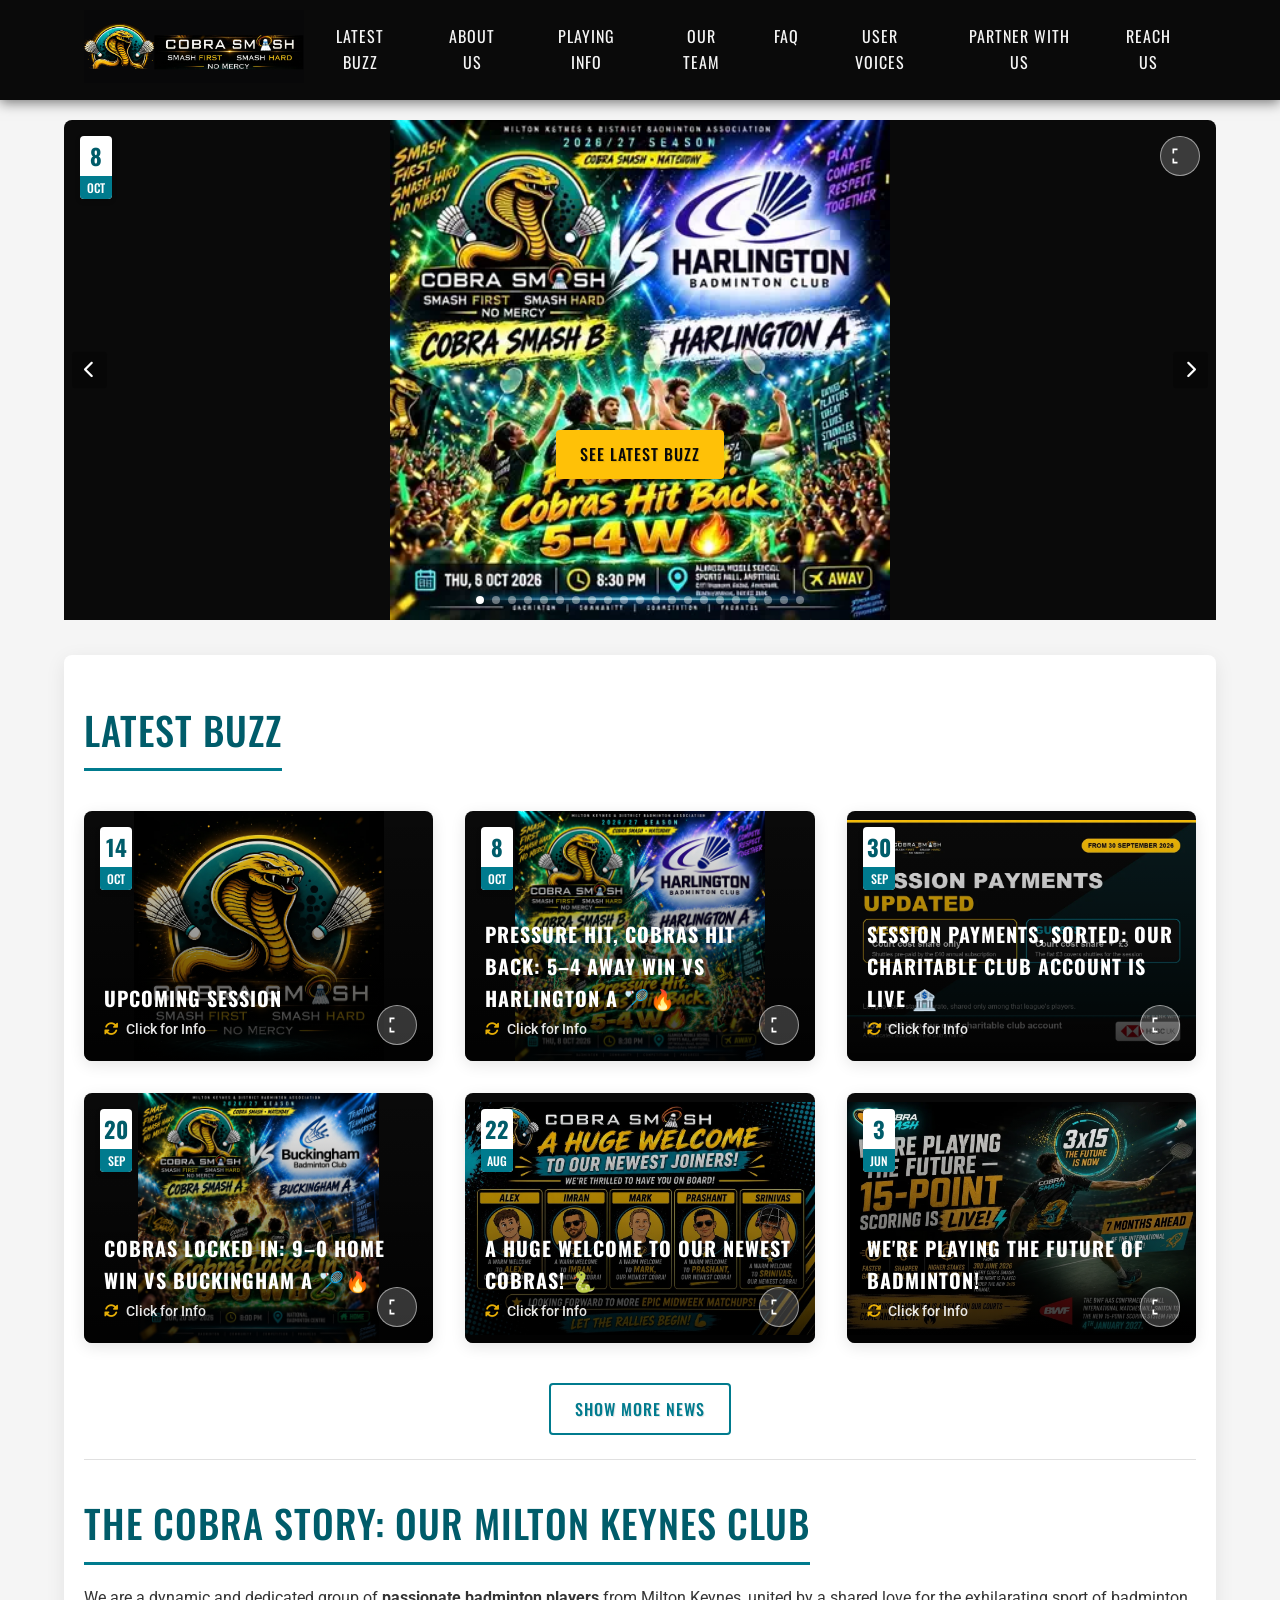
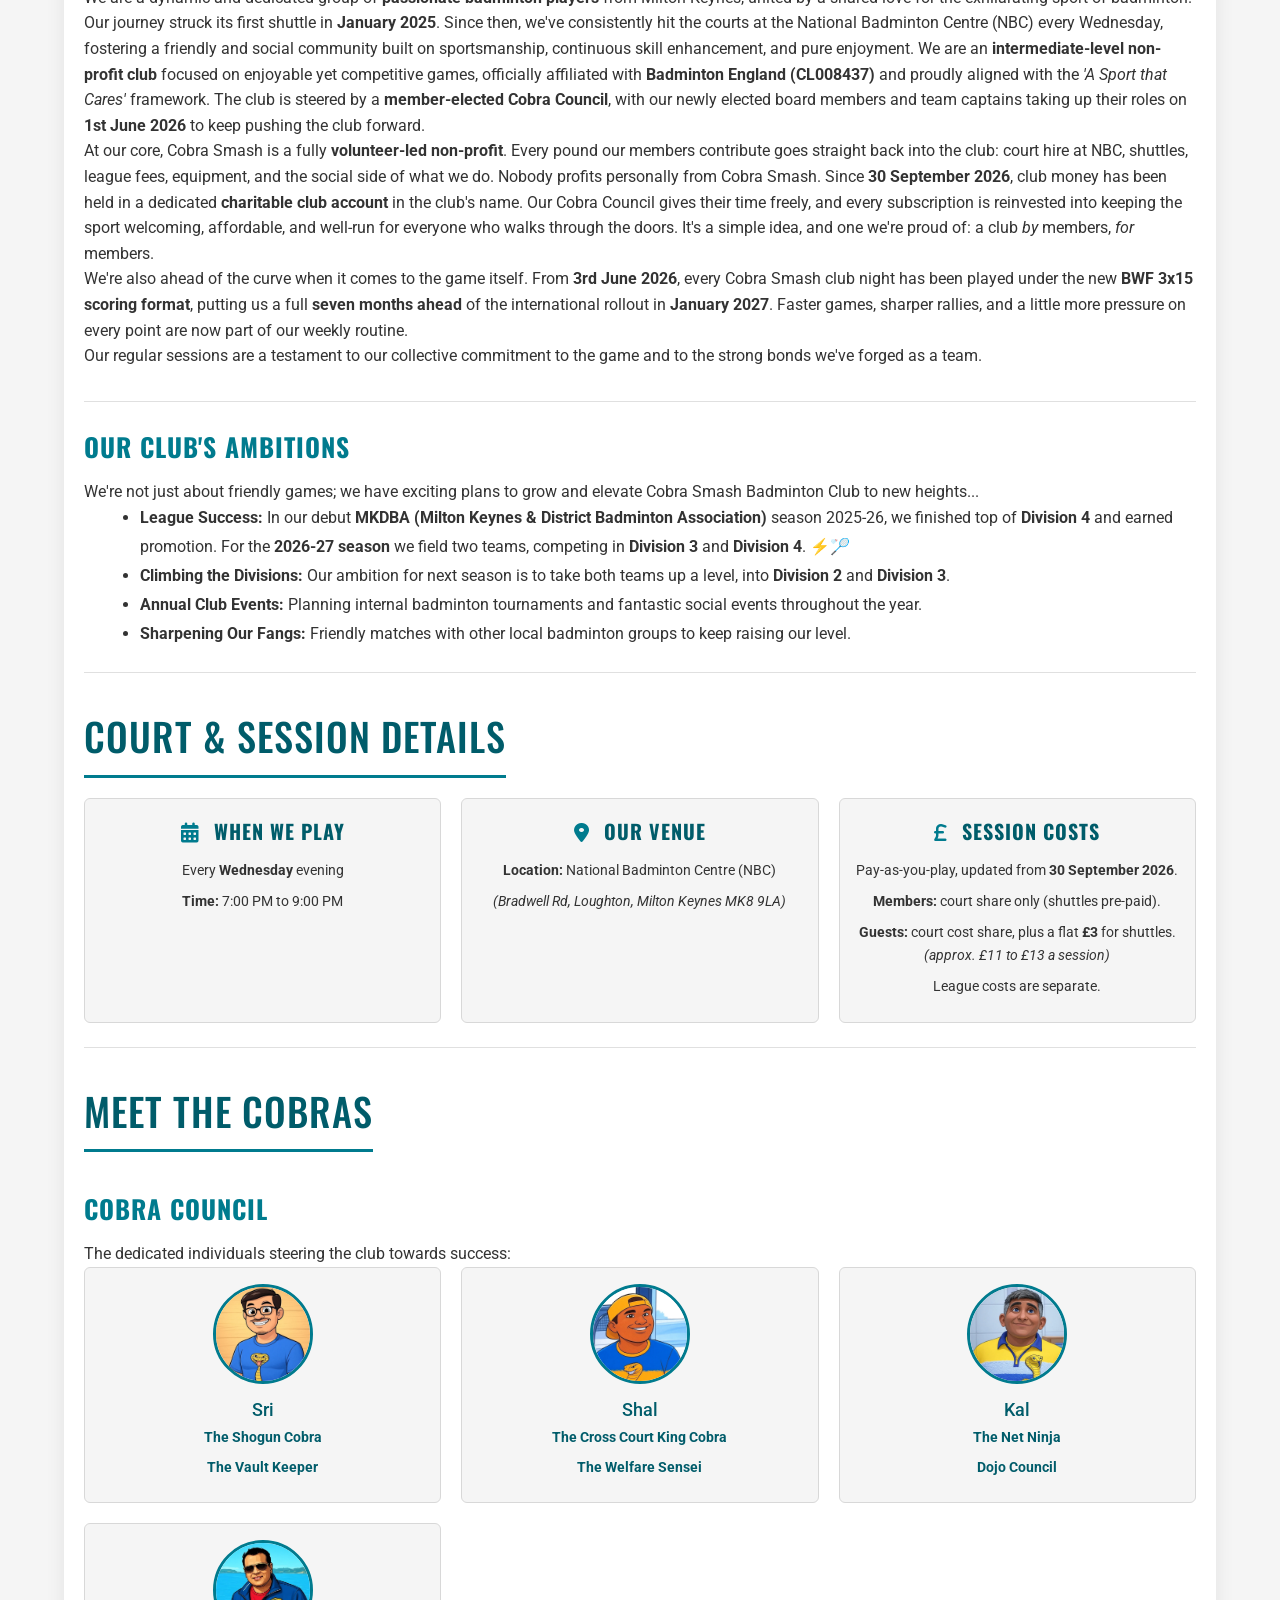
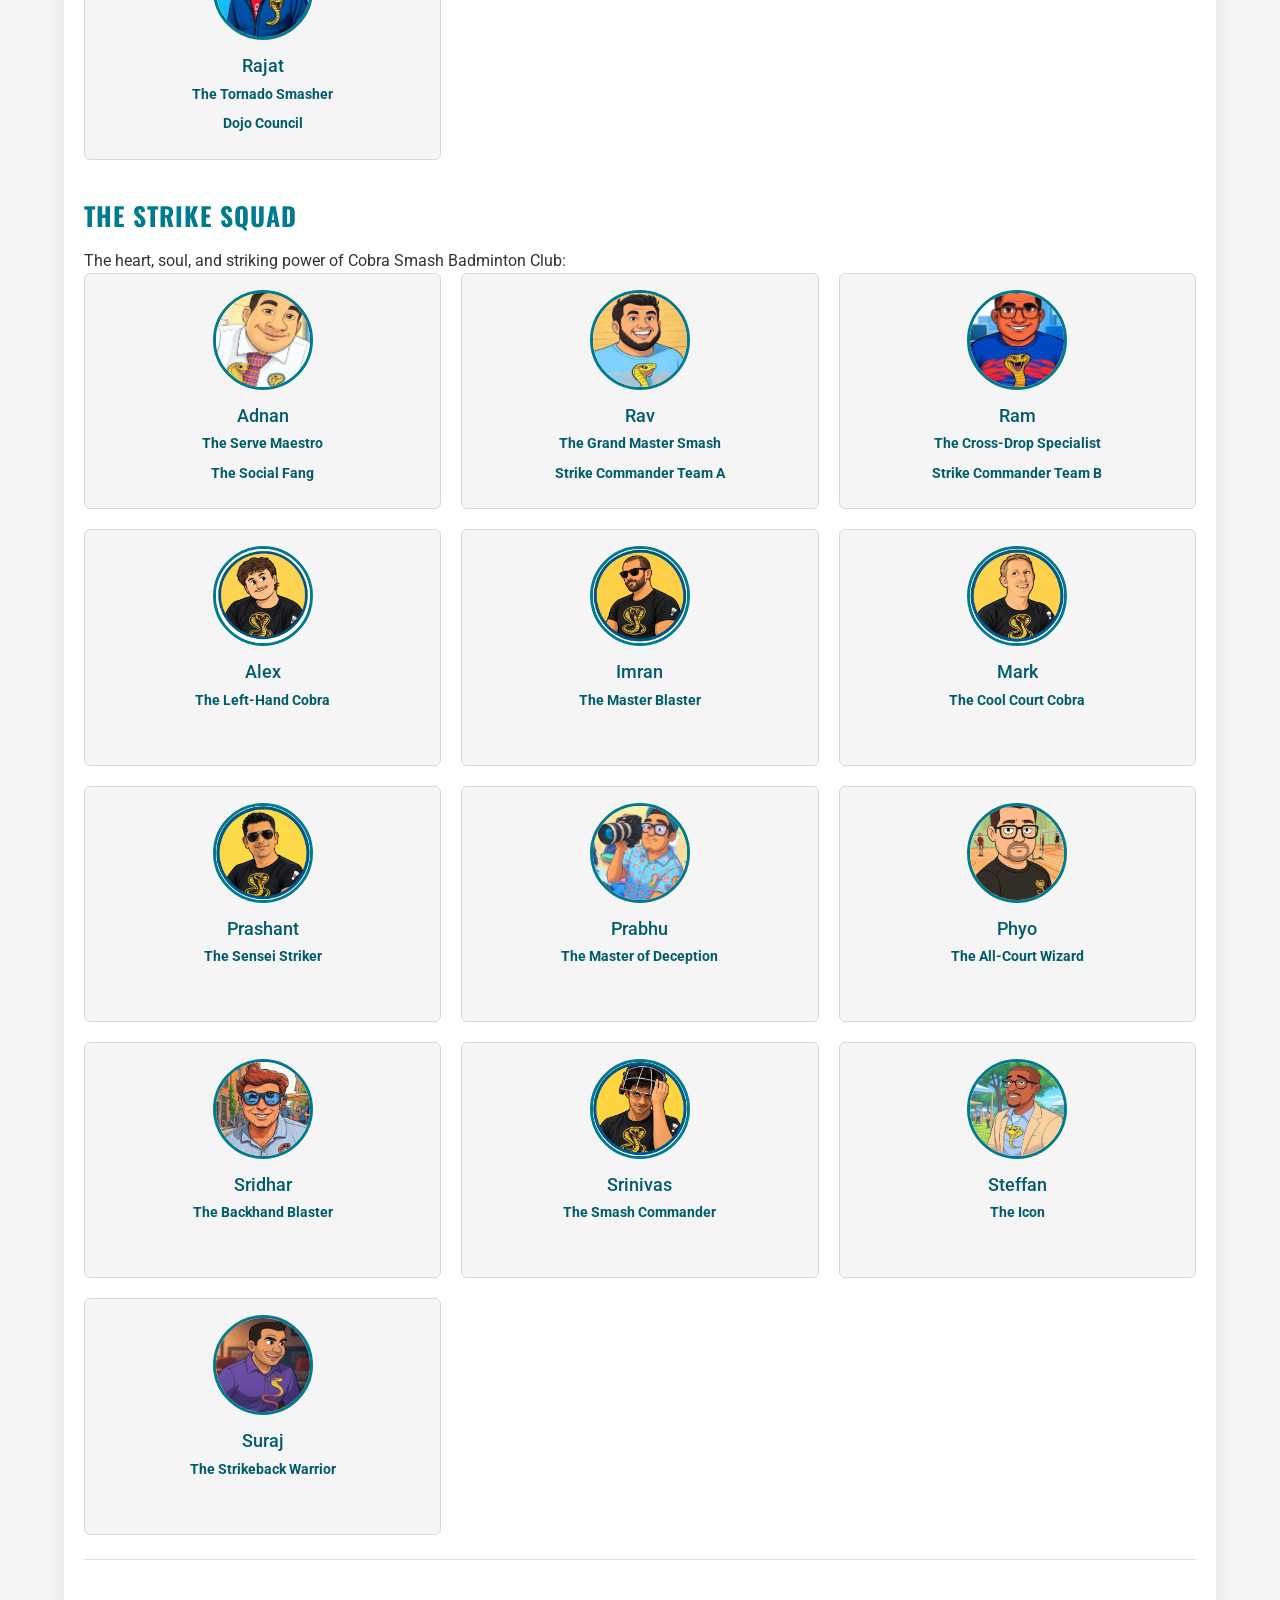
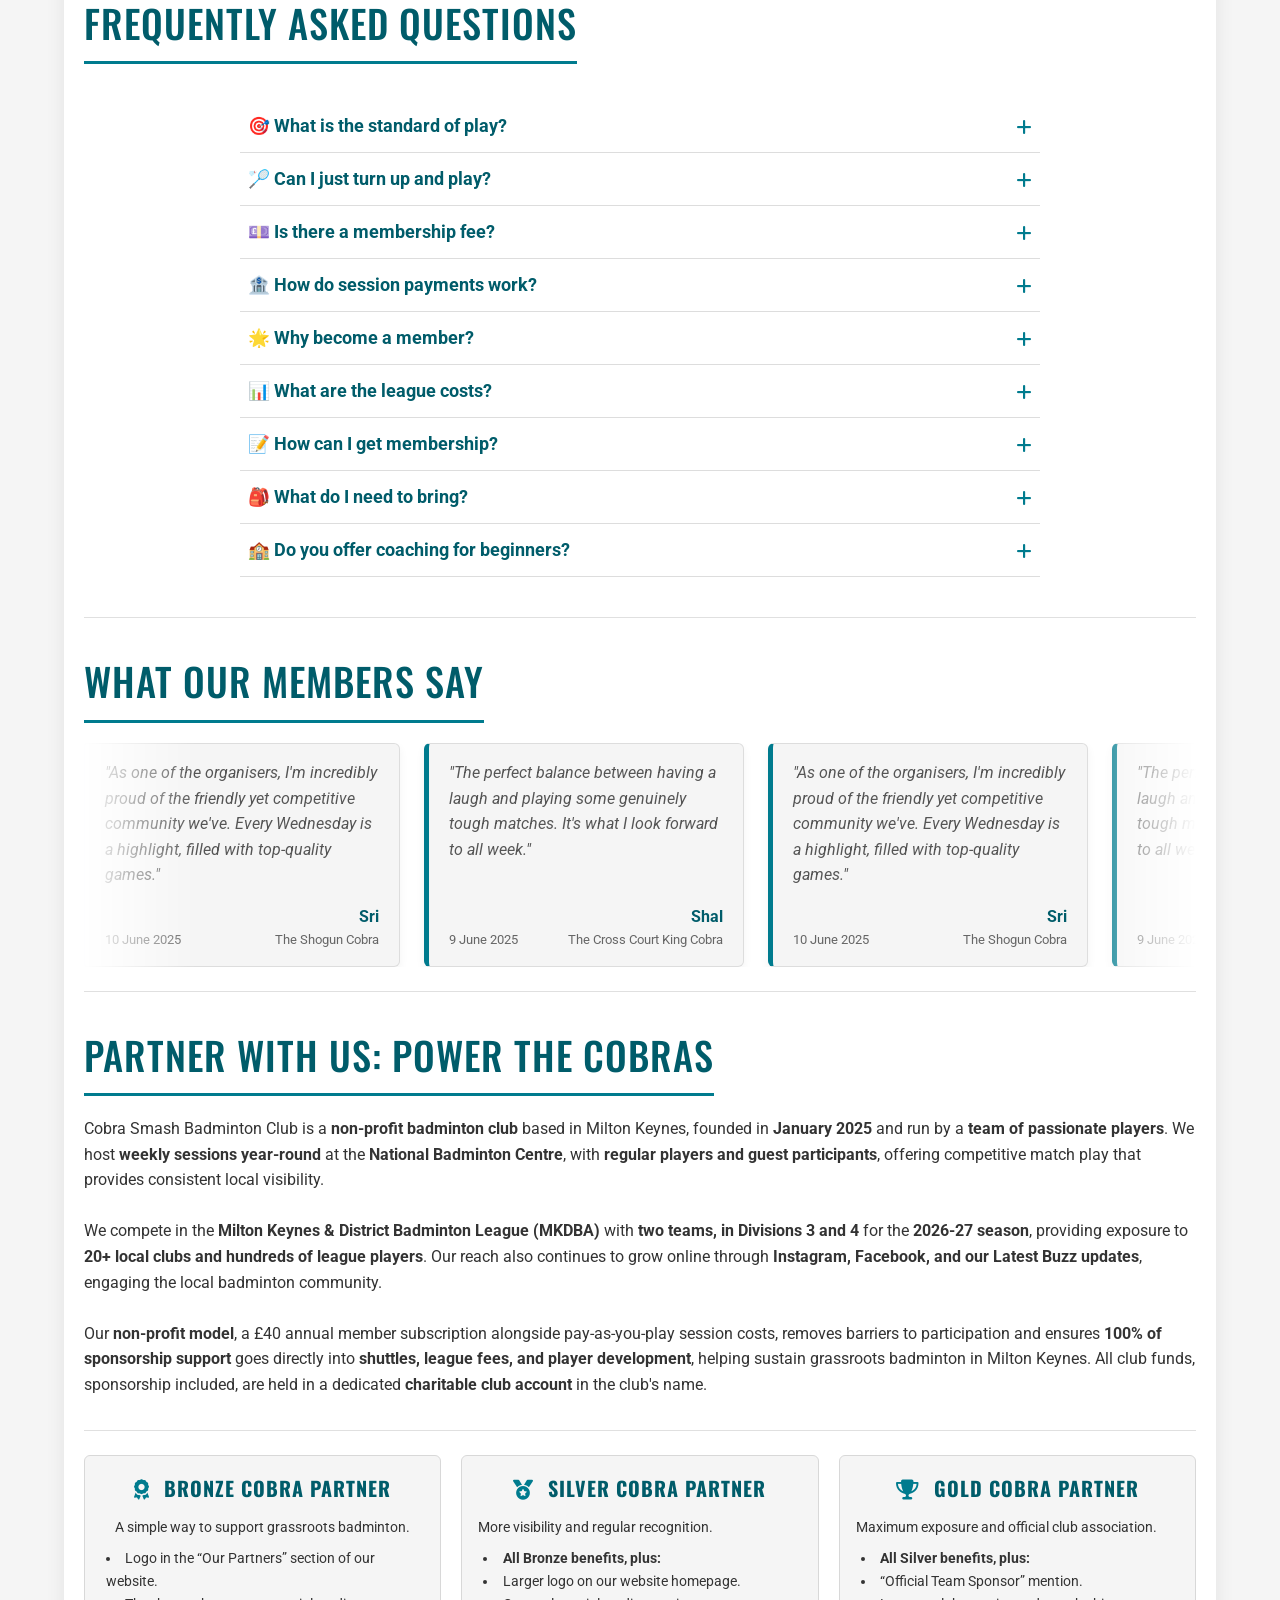
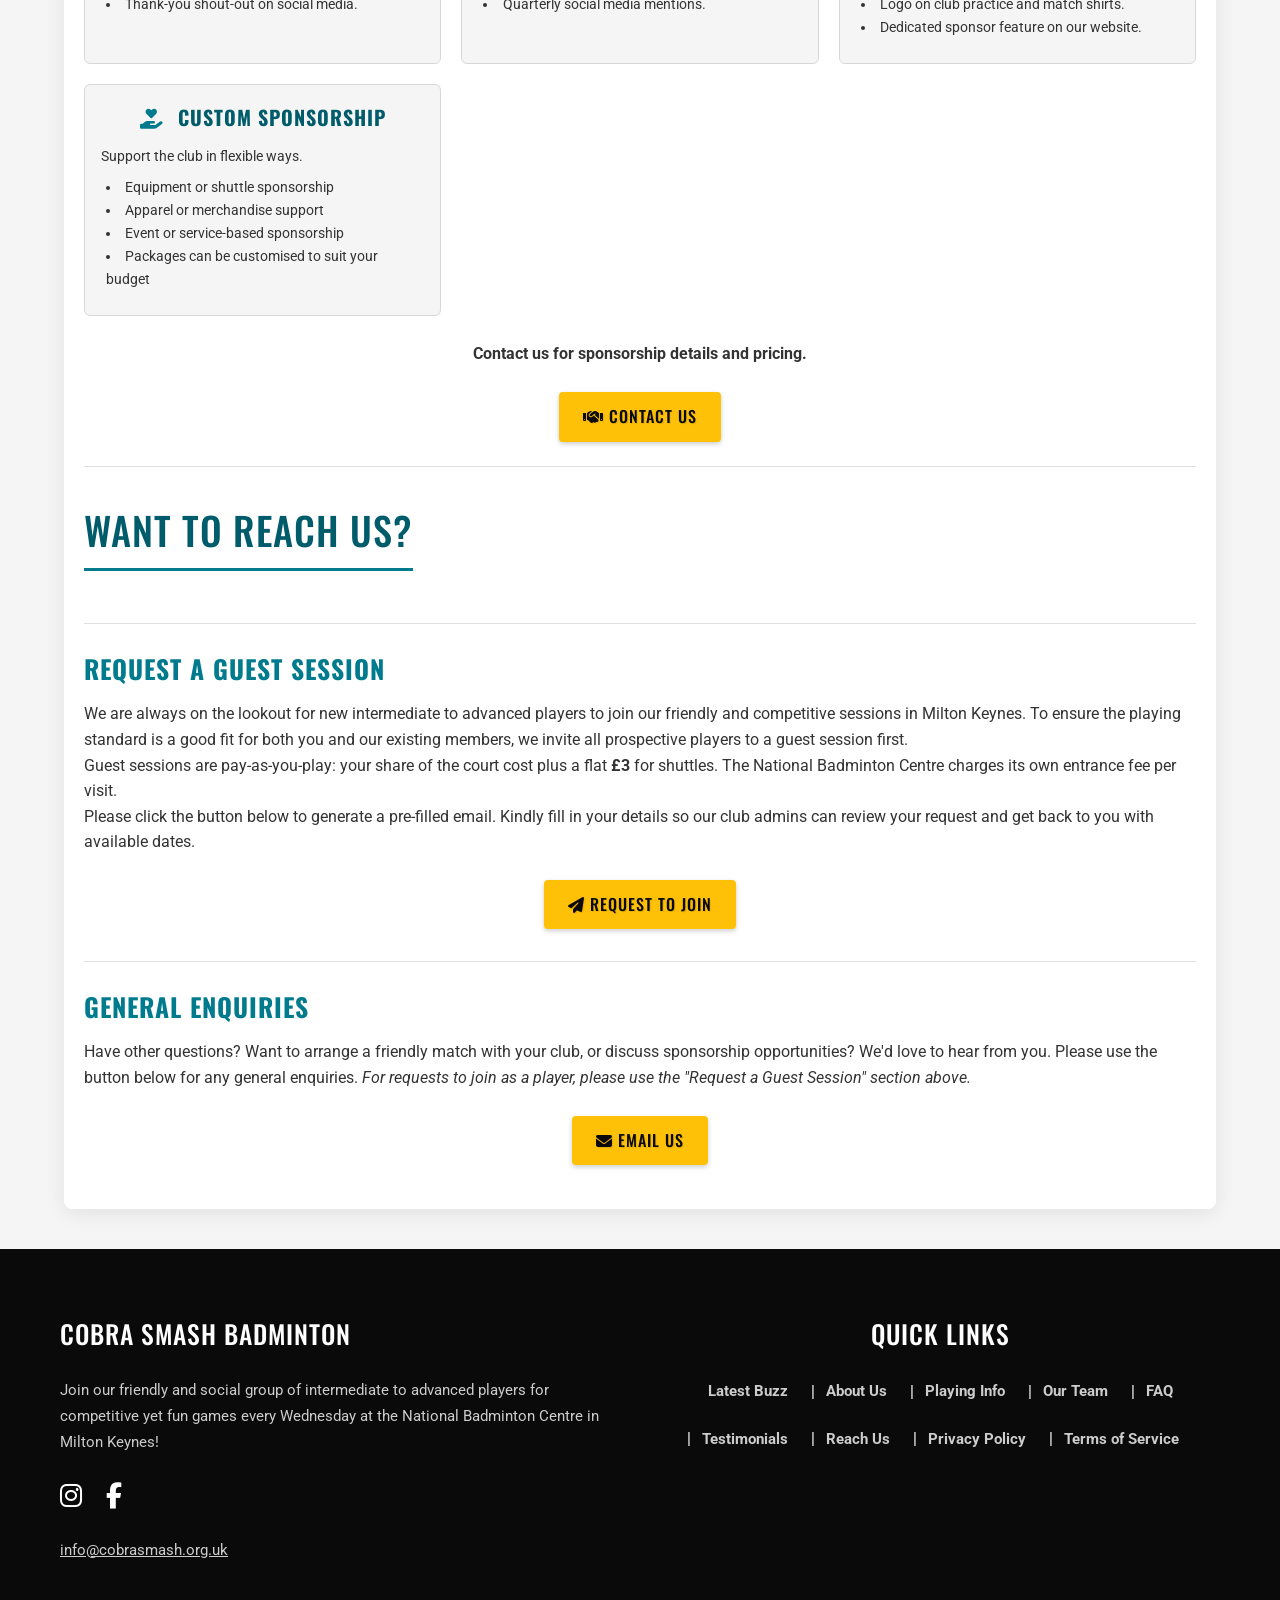
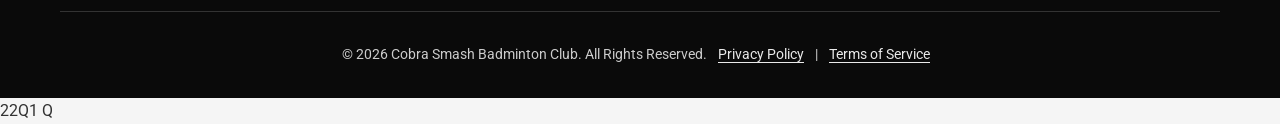
==== public/index.html @ 6c5b626c "Keep Latest Buzz in date order and simplify the Session Costs card Moves the payment announcement be" ====
<!DOCTYPE html>
<html lang="en">
<head>
    <meta charset="UTF-8">
    <meta name="viewport" content="width=device-width, initial-scale=1.0">
    <title>Cobra Smash Badminton Club - Join Us in Milton Keynes</title>
    <meta name="description" content="Join Cobra Smash Badminton Club, a friendly and social non-profit club for intermediate to advanced players in Milton Keynes. We play every Wednesday at the National Badminton Centre.">
    <meta name="keywords" content="non-profit badminton club, badminton club Milton Keynes, badminton lessons Milton Keynes, badminton coaching Milton Keynes, badminton clubs in Milton Keynes, best badminton club in Milton Keynes, badminton courts Milton Keynes, badminton tournaments Milton Keynes, badminton leagues Milton Keynes, badminton for beginners Milton Keynes, junior badminton Milton Keynes, adult badminton Milton Keynes, family-friendly badminton Milton Keynes, badminton social play Milton Keynes, badminton club with professional coaching Milton Keynes, Cobra Smash badminton club Milton Keynes">

    <!-- SEO: Open Graph / Facebook / WhatsApp -->
    <meta property="og:type" content="website">
    <meta property="og:url" content="https://cobrasmash.org.uk/">
    <meta property="og:title" content="Cobra Smash Badminton Club : Join Us in Milton Keynes">
    <meta property="og:description" content="A friendly, social group of intermediate to advanced players meeting Wednesdays at the National Badminton Centre (NBC) in Milton Keynes.">
    <meta property="og:image" content="https://cobrasmash.org.uk/assets/images/csbs-logo.webp">

    <!-- SEO: Twitter Card -->
    <meta property="twitter:card" content="summary_large_image">
    <meta property="twitter:url" content="https://cobrasmash.org.uk/">
    <meta property="twitter:title" content="Cobra Smash Badminton Club - Join Us in Milton Keynes">
    <meta property="twitter:description" content="A friendly, social group of intermediate to advanced players meeting Wednesdays at the National Badminton Centre (NBC) in Milton Keynes.">
    <meta property="twitter:image" content="https://cobrasmash.org.uk/assets/images/csbs-logo.webp">

    <!-- Favicons & Touch Icons -->
    <!-- Root .ico first and declared as rel="icon": it holds the 48x48 frame that
         Google and Bing want for the search-result icon. The legacy
         rel="shortcut icon" is dropped so crawlers scanning for rel="icon" see it. -->
    <link rel="icon" href="/favicon.ico" sizes="48x48 32x32 16x16">
    <link rel="icon" type="image/png" sizes="96x96" href="/assets/images/favicon-96x96.png">
    <link rel="icon" type="image/png" sizes="32x32" href="/assets/images/favicon-32x32.png">
    <link rel="icon" type="image/png" sizes="16x16" href="/assets/images/favicon-16x16.png">
    <link rel="apple-touch-icon" sizes="180x180" href="/assets/images/apple-touch-icon.png">
    <link rel="manifest" href="/site.webmanifest">
    <link rel="mask-icon" href="/assets/images/safari-pinned-tab.svg" color="#005c6a">
    <meta name="msapplication-TileColor" content="#005c6a">
    <meta name="msapplication-config" content="/browserconfig.xml">
    <meta name="theme-color" content="#0a0a0a">

    <!-- Fonts & Icons -->
    <link rel="preconnect" href="https://fonts.googleapis.com">
    <link rel="preconnect" href="https://fonts.gstatic.com" crossorigin>
    <!-- PERFORMANCE FIX: Preconnect to the Font Awesome CDN -->
    <link rel="preconnect" href="https://cdnjs.cloudflare.com">
    
    <!-- PERFORMANCE FIX: Load fonts and icons asynchronously -->
    <link rel="stylesheet" media="print" onload="this.media='all'" href="https://fonts.googleapis.com/css2?family=Oswald:wght@400;500;700&family=Roboto:wght@400;500;700&display=swap">
    <link rel="stylesheet" media="print" onload="this.media='all'" href="https://cdnjs.cloudflare.com/ajax/libs/font-awesome/6.5.1/css/all.min.css" integrity="sha512-DTOQO9RWCH3ppGqcWaEA1BIZOC6xxalwEsw9c2QQeAIftl+Vegovlnee1c9QX4TctnWMn13TZye+giMm8e2LwA==" crossorigin="anonymous" referrerpolicy="no-referrer" />

    <!-- Add noscript fallbacks for browsers without JavaScript -->
    <noscript>
      <link rel="stylesheet" href="https://fonts.googleapis.com/css2?family=Oswald:wght@400;500;700&family=Roboto:wght@400;500;700&display=swap">
      <link rel="stylesheet" href="https://cdnjs.cloudflare.com/ajax/libs/font-awesome/6.5.1/css/all.min.css" integrity="sha512-DTOQO9RWCH3ppGqcWaEA1BIZOC6xxalwEsw9c2QQeAIftl+Vegovlnee1c9QX4TctnWMn13TZye+giMm8e2LwA==" crossorigin="anonymous" referrerpolicy="no-referrer" />
    </noscript>
    
    <!-- Link to Main CSS file (which imports all other CSS modules) -->
    <link rel="stylesheet" href="assets/css/main.css">

    <!-- SEO: STRUCTURED DATA FOR GOOGLE -->
    <script type="application/ld+json">
    {
      "@context": "https://schema.org",
      "@type": "SportsClub",
      "name": "Cobra Smash Badminton Club",
      "url": "https://cobrasmash.org.uk/",
      "logo": "https://cobrasmash.org.uk/assets/images/csbs-logo.webp",
      "description": "A friendly and social club for intermediate to advanced players in Milton Keynes. We play every Wednesday at the National Badminton Centre.",
      "sport": "Badminton",
      "address": {
        "@type": "PostalAddress",
        "streetAddress": "Bradwell Rd, Loughton",
        "addressLocality": "Milton Keynes",
        "postalCode": "MK8 9LA",
        "addressCountry": "GB"
      },
      "geo": {
        "@type": "GeoCoordinates",
        "latitude": "52.0365",
        "longitude": "-0.7938"
      },
      "contactPoint": {
        "@type": "ContactPoint",
        "telephone": "+44-748-414-9053",
        "contactType": "Club Enquiries",
        "email": "info@cobrasmash.org.uk",
        "areaServed": "Milton Keynes",
        "availableLanguage": "English"
      },
      "sameAs": [
        "https://www.facebook.com/cobrasmashmk",
        "https://www.instagram.com/cobrasmashmk"
      ]
    }
    </script>
</head>
<body>
    <h1 class="visually-hidden">Cobra Smash Badminton Club in Milton Keynes</h1>

    <header>
        <div class="header-content">
            <a href="/" aria-label="Cobra Smash Badminton Club Home">
                <img src="assets/images/csbs-logo.png" alt="Cobra Smash Badminton Club Milton Keynes Official Logo" class="logo">
            </a>
            
            <nav id="main-nav"> 
                <ul>
                    <li><a href="#latest-buzz">Latest Buzz</a></li>
                    <li><a href="#about">About Us</a></li>
                    <li><a href="#playing-details">Playing Info</a></li>
                    <li><a href="#team">Our Team</a></li>
                    <li><a href="#faq">FAQ</a></li>
                    <li><a href="#testimonials">User Voices</a></li>
                    <li><a href="#sponsorship">Partner With Us</a></li> 
                    <li><a href="#join-us">Reach Us</a></li>                    
                </ul>
            </nav>

            <button class="menu-toggle" aria-label="Toggle menu" aria-expanded="false" aria-controls="main-nav">
                <i class="fas fa-bars"></i>
            </button>
        </div>
    </header>

    <main> 
        <div class="slider-outer-container"> 
            <div id="hero-section-container"> 
                <section id="hero-section" class="hero-slider"> 
                    <div class="slides-container"></div>
                    <button class="slider-nav-button prev" aria-label="Previous slide"><i class="fas fa-chevron-left"></i></button>
                    <button class="slider-nav-button next" aria-label="Next slide"><i class="fas fa-chevron-right"></i></button>
                    <div class="slider-dots"></div>
                </section>
            </div>
        </div>

        <div class="container"> 
            <section id="latest-buzz" class="section">
                <h2>Latest Buzz</h2>
                <div class="flip-card-grid" id="news-card-grid">
                    <!-- News cards will be dynamically injected here -->
                </div>
            </section>

   <section id="about" class="section">
    <h2>The Cobra Story: Our Milton Keynes Club</h2>
    <p>
        We are a dynamic and dedicated group of <strong>passionate badminton players</strong> from Milton Keynes, united by a shared love for the exhilarating sport of badminton.
        Our journey struck its first shuttle in <strong>January 2025</strong>. Since then, we've consistently hit the courts at the National Badminton Centre (NBC)
        every Wednesday, fostering a friendly and social community built on sportsmanship, continuous skill enhancement, and pure enjoyment.
        We are an <strong>intermediate-level non-profit club </strong> focused on enjoyable yet competitive games, officially affiliated with <strong>Badminton England (CL008437)</strong> and proudly aligned with the <em>'A Sport that Cares'</em> framework.
        The club is steered by a <strong>member-elected Cobra Council</strong>, with our newly elected board members and team captains taking up their roles on <strong>1st June 2026</strong> to keep pushing the club forward.
    </p>
    <p>
        At our core, Cobra Smash is a fully <strong>volunteer-led non-profit</strong>. Every pound our members contribute goes straight back into the club: court hire at NBC, shuttles, league fees, equipment, and the social side of what we do. Nobody profits personally from Cobra Smash. Since <strong>30 September 2026</strong>, club money has been held in a dedicated <strong>charitable club account</strong> in the club's name. Our Cobra Council gives their time freely, and every subscription is reinvested into keeping the sport welcoming, affordable, and well-run for everyone who walks through the doors. It's a simple idea, and one we're proud of: a club <em>by</em> members, <em>for</em> members.
    </p>
    <p>
        We're also ahead of the curve when it comes to the game itself. From <strong>3rd June 2026</strong>, every Cobra Smash club night has been played under the new <strong>BWF 3x15 scoring format</strong>, putting us a full <strong>seven months ahead</strong> of the international rollout in <strong>January 2027</strong>. Faster games, sharper rallies, and a little more pressure on every point are now part of our weekly routine.
    </p>
    <p>
        Our regular sessions are a testament to our collective commitment to the game and to the strong bonds we've forged as a team.
    </p>
    <div class="sub-section">
        <h3>Our Club's Ambitions</h3>
        <p>We're not just about friendly games; we have exciting plans to grow and elevate Cobra Smash Badminton Club to new heights...</p>
        <ul class="indented-list">
            <li><strong>League Success:</strong> In our debut <strong>MKDBA (Milton Keynes &amp; District Badminton Association)</strong> season 2025-26, we finished top of <strong>Division 4</strong> and earned promotion. For the <strong>2026-27 season</strong> we field two teams, competing in <strong>Division 3</strong> and <strong>Division 4</strong>. ⚡🏸</li>
            <li><strong>Climbing the Divisions:</strong> Our ambition for next season is to take both teams up a level, into <strong>Division 2</strong> and <strong>Division 3</strong>.</li>
            <li><strong>Annual Club Events:</strong> Planning internal badminton tournaments and fantastic social events throughout the year.</li>
            <li><strong>Sharpening Our Fangs:</strong> Friendly matches with other local badminton groups to keep raising our level.</li>
        </ul>
    </div>
</section>

                   
            <section id="playing-details" class="section">
                <h2>Court & Session Details</h2>
                <div class="card-grid">
                    <div class="card"><h3><i class="fas fa-calendar-alt"></i> When We Play</h3><p>Every <strong>Wednesday</strong> evening</p><p><strong>Time:</strong> 7:00 PM to 9:00 PM</p></div>
                    <div class="card"><h3><i class="fas fa-map-marker-alt"></i> Our Venue</h3><p><strong>Location:</strong> National Badminton Centre (NBC)</p><p><em>(Bradwell Rd, Loughton, Milton Keynes MK8 9LA)</em></p></div>
                    <div class="card"><h3><i class="fas fa-pound-sign"></i> Session Costs</h3><p>Pay-as-you-play, updated from <strong>30 September 2026</strong>.</p><p><strong>Members:</strong> court share only (shuttles pre-paid).</p><p><strong>Guests:</strong> court cost share, plus a flat <strong>£3</strong> for shuttles. <em>(approx. £11 to £13 a session)</em></p><p>League costs are separate.</p></div>
                </div>
            </section>

            <section id="team" class="section">
                <h2>Meet the Cobras</h2>
                <h3>Cobra Council</h3>
                <p>The dedicated individuals steering the club towards success:</p>
                <div class="card-grid" id="admin-card-grid"></div>
                <h3 style="margin-top: 35px;">The Strike Squad</h3>
                <p>The heart, soul, and striking power of Cobra Smash Badminton Club:</p>
                <div class="card-grid" id="member-card-grid"></div>
            </section>
            

            <section id="faq" class="section">
                <h2>Frequently Asked Questions</h2>
                <div class="faq-container">
                    <div class="faq-item">
                        <button class="faq-question">🎯 What is the standard of play?</button>
                        <div class="faq-answer">
                            <p>We are primarily a club for intermediate to advanced players. This means you should be comfortable with all basic strokes, have good court movement, and understand doubles tactics. We aim for competitive games, so this standard is important to ensure everyone enjoys the session.</p>
                        </div>
                    </div>
                    <div class="faq-item">
                        <button class="faq-question">🏸 Can I just turn up and play?</button>
                        <div class="faq-answer">
                            <p>Unfortunately, no. We have a limited number of court spaces available. All prospective players must first contact us to request a guest session using the "Join Us" section below. For the trial, you'll just join one of our regular sessions as a guest, which is a great way to get a feel for the group and see if it's a good fit. We do have a bit of a waiting list due to limited courts; however, with our guest rotation policy, if you're a good fit, we'll invite you to join as a guest whenever a spot opens up.</p>
                        </div>
                    </div>
                    <div class="faq-item">
                        <button class="faq-question">💷 Is there a membership fee?</button>
                        <div class="faq-answer">
                            <p>Members pay a <strong>£40 annual club subscription</strong>, set by the Cobra Council. It mainly covers the feather shuttlecocks we use at every session, so on the night members pay only their share of the court cost. The Cobra Council reviews the amount at regular intervals.</p>
                            <p>Guests pay their share of the court cost plus a flat <strong>£3</strong> for shuttles. This hybrid approach has been in place since <strong>30 September 2026</strong>.</p>
                            <p>League costs are separate again, and shared only among the players taking part in that league. We play at the <strong>National Badminton Centre</strong> (Bradwell Road, Milton Keynes MK8 9LA) on <strong>Wednesdays, 7:00 PM – 9:00 PM</strong>.</p>
                            <p>Please note: NBC charges a separate entrance fee per visit, with an annual pass option available for regular attendees.</p>
                        </div>
                    </div>
                    <div class="faq-item">
                        <button class="faq-question">🏦 How do session payments work?</button>
                        <div class="faq-answer">
                            <p>Since <strong>30 September 2026</strong> we've used a hybrid approach that keeps session payments simple to manage and fair for everyone.</p>
                            <p><strong>Members:</strong> pay your share of the court cost for the session. Shuttles are already paid for through the <strong>£40</strong> annual subscription.</p>
                            <p><strong>Guests:</strong> pay your share of the court cost, plus a flat <strong>£3</strong> for shuttles.</p>
                            <p><strong>Leagues:</strong> league costs are separate from both, and shared only among the players in that league.</p>
                            <p>Payments go into the club's own <a href="https://www.business.hsbc.uk/en-gb/products/charity-banking-community-account" target="_blank" rel="noopener">HSBC UK Charitable Bank Account</a>: a dedicated account in the club's name. We don't publish account details on the website. The Cobra Council shares them directly with members and guests.</p>
                        </div>
                    </div>
                    <div class="faq-item">
                        <button class="faq-question">🌟 Why become a member?</button>
                        <div class="faq-answer">
                            <p>Members enjoy priority access to all sessions and have the opportunity to represent the club in competitive leagues. This ensures you can play regularly and be part of our competitive teams if you wish.</p>
                            <p>Members also pay less on the night: the <strong>£40</strong> annual subscription covers shuttles, so members pay only their share of the court cost, while guests add a flat <strong>£3</strong> for shuttles.</p>
                        </div>
                    </div>
                    <div class="faq-item">
                        <button class="faq-question">📊 What are the league costs?</button>
                        <div class="faq-answer">
                            <p>League costs are separate from the annual subscription and from session payments, and are shared only among the participants in that specific league. The exact costs vary depending on the league and number of participants.</p>
                        </div>
                    </div>
                    <div class="faq-item">
                        <button class="faq-question">📝 How can I get membership?</button>
                        <div class="faq-answer">
                            <p>Our membership is currently full, but we regularly review availability based on member attendance and offer openings to people on our waiting list. In the meantime, we maintain the waiting list and invite guests to fill open slots according to our rotation policy.</p>
                        </div>
                    </div>
                    <div class="faq-item">
                        <button class="faq-question">🎒 What do I need to bring?</button>
                        <div class="faq-answer">
                            <p>Please bring your own badminton racket and wear appropriate non-marking court shoes. We provide feather shuttlecocks for all games. Also, don't forget a water bottle! 💧</p>
                        </div>
                    </div>
                    <div class="faq-item">
                        <button class="faq-question">🏫 Do you offer coaching for beginners?</button>
                        <div class="faq-answer">
                            <p>Currently, Cobra Smash is not a coaching club and is not suitable for complete beginners. Our sessions are focused on social and competitive match play for experienced players. We recommend checking with the National Badminton Centre directly for any beginner coaching programs they may offer.</p>
                        </div>
                    </div>
                </div>
            </section>


            <section id="testimonials" class="section">
                <h2>What Our Members Say</h2>
                <div class="marquee-container">
                    <div class="marquee-content" id="marquee-content-container">
                        <!-- Testimonials will be dynamically injected here -->
                    </div>
                </div>
            </section>

<section id="sponsorship" class="section">
    <h2>Partner With Us: Power the Cobras</h2>
    <p>
        Cobra Smash Badminton Club is a <strong>non-profit badminton club</strong> based in Milton Keynes,
founded in <strong>January 2025</strong> and run by a <strong>team of passionate players</strong>.
We host <strong>weekly sessions year-round</strong> at the
<strong>National Badminton Centre</strong>, with <strong>regular players and guest participants</strong>,
offering competitive match play that provides consistent local visibility.
        <br><br>
        We compete in the <strong>Milton Keynes &amp; District Badminton League (MKDBA)</strong> with
        <strong>two teams, in Divisions 3 and 4</strong> for the <strong>2026-27 season</strong>,
        providing exposure to <strong>20+ local clubs and hundreds of league players</strong>.
        Our reach also continues to grow online through <strong>Instagram, Facebook, and our
        Latest Buzz updates</strong>, engaging the local badminton community.
        <br><br>
        Our <strong>non-profit model</strong>, a £40 annual member subscription alongside pay-as-you-play session costs,
        removes barriers to participation and ensures
        <strong>100% of sponsorship support</strong> goes directly into
        <strong>shuttles, league fees, and player development</strong>,
        helping sustain grassroots badminton in Milton Keynes. All club funds, sponsorship included, are held in a dedicated
        <strong>charitable club account</strong> in the club's name.
    </p>

    <div class="sub-section">
    <div class="card-grid"> 
        <!-- BRONZE TIER -->
        <div class="card">
            <h3><i class="fas fa-award"></i> Bronze Cobra Partner</h3>
            <p>A simple way to support grassroots badminton.</p>
            <ul style="text-align: left;">
                <li>Logo in the “Our Partners” section of our website.</li>
                <li>Thank-you shout-out on social media.</li>
            </ul>
        </div>

        <!-- SILVER TIER -->
        <div class="card">
            <h3><i class="fas fa-medal"></i> Silver Cobra Partner</h3>
            <p style="text-align: left;">More visibility and regular recognition.</p>
            <ul style="text-align: left;">
                <li><strong>All Bronze benefits, plus:</strong></li>
                <li>Larger logo on our website homepage.</li>
                <li>Quarterly social media mentions.</li>
            </ul>
        </div>

        <!-- GOLD TIER -->
        <div class="card">
            <h3><i class="fas fa-trophy"></i> Gold Cobra Partner</h3>
            <p style="text-align: left;">Maximum exposure and official club association.</p>
            <ul style="text-align: left;">
                <li><strong>All Silver benefits, plus:</strong></li>
                <li>“Official Team Sponsor” mention.</li>
                <li>Logo on club practice and match shirts.</li>
                <li>Dedicated sponsor feature on our website.</li>
            </ul>
        </div>

        <!-- CUSTOM / IN-KIND -->
        <div class="card">
            <h3><i class="fas fa-hand-holding-heart"></i> Custom Sponsorship</h3>
            <p style="text-align: left;">Support the club in flexible ways.</p>
            <ul style="text-align: left;">
                <li>Equipment or shuttle sponsorship</li>
                <li>Apparel or merchandise support</li>
                <li>Event or service-based sponsorship</li>
                <li>Packages can be customised to suit your budget</li>
            </ul>
        </div>
    </div>
    </div>
    <p style="text-align: center; margin-top: 25px;">
    <strong>Contact us for sponsorship details and pricing.</strong>
    <br><br>
    <a 
        href="mailto:info@cobrasmash.org.uk
        ?subject=Sponsorship%20Interest%20%E2%80%93%20Cobra%20Smash%20Badminton%20Club
        &body=Dear%20Cobra%20Smash%20Team%2C%0D%0A%0D%0AI%20am%20exploring%20a%20potential%20sponsorship%20with%20Cobra%20Smash%20Badminton%20Club.%20Before%20reviewing%20pricing%2C%20I%E2%80%99d%20like%20to%20briefly%20share%20what%20we%20are%20hoping%20to%20achieve%3A%0D%0A%0D%0AOur%20primary%20objective%20is%20(to%20select/edit)%3A%0D%0A%E2%80%93%20Increase%20brand%20visibility%0D%0A%E2%80%93%20Support%20grassroots%20sport%20and%20community%20initiatives%0D%0A%E2%80%93%20Associate%20our%20brand%20with%20a%20positive%20sports%20community%0D%0A%E2%80%93%20Employee%20or%20customer%20engagement%20through%20sport%0D%0A%0D%0AOur%20preferred%20type%20of%20support%20is%20(to%20select/edit)%3A%0D%0A%E2%80%93%20Brand%20visibility%20only%20(website%2Fsocial)%0D%0A%E2%80%93%20Official%20team%20association%20(shirts%2C%20features)%0D%0A%E2%80%93%20Equipment%2C%20shuttles%2C%20apparel%20or%20in-kind%20support%0D%0A%E2%80%93%20A%20custom%20package%20aligned%20to%20our%20marketing%20goals%0D%0A%0D%0ABased%20on%20the%20above%2C%20please%20share%20the%20most%20relevant%20sponsorship%20tier%20(Bronze%2C%20Silver%2C%20Gold%20or%20Custom)%20along%20with%20pricing%2C%20deliverables%2C%20and%20expected%20exposure.%0D%0A%0D%0AOrganisation%20Name%3A%20%0D%0AContact%20Name%3A%20%0D%0AContact%20Number%3A%20%0D%0A%0D%0AKind%20regards%2C"
        class="btn"
    >
        <i class="fas fa-handshake"></i> Contact Us
    </a>
</p>



</section>


            <section id="join-us" class="section">
                <h2>Want to Reach Us?</h2>
                <div class="sub-section">
                    <h3>Request a Guest Session</h3>
                    <p>We are always on the lookout for new intermediate to advanced players to join our friendly and competitive sessions in Milton Keynes. To ensure the playing standard is a good fit for both you and our existing members, we invite all prospective players to a guest session first.</p>
                    <p>Guest sessions are pay-as-you-play: your share of the court cost plus a flat <strong>£3</strong> for shuttles. The National Badminton Centre charges its own entrance fee per visit.</p>
                    <p>Please click the button below to generate a pre-filled email. Kindly fill in your details so our club admins can review your request and get back to you with available dates.</p>
                    <p style="text-align: center; margin-top: 25px;">
                        <a href="mailto:info@cobrasmash.org.uk?subject=Guest%20Session%20Request%20-%20Cobra%20Smash%20MK&body=Hi%20Cobra%20Smash%20Team,%0A%0AI%20would%20like%20to%20request%20to%20join%20a%20guest%20session.%20Please%20find%20my%20details%20below:%0A%0A-%20Full%20Name:%20[Please%20enter%20your%20full%20name]%0A-%20Contact%20Number:%20[Please%20enter%20your%20phone%20number]%0A-%20Approximate%20Playing%20Level:%20[e.g.,%20Intermediate,%20Advanced,%20League%20Player]%0A-%20Years%20of%20Experience:%20%0A-%20Previous%20Club%20(if%20any):%0A-%20How%20did%20you%20hear%20about%20us%3F:%0A%0A[You%20can%20add%20any%20other%20comments%20here]%0A%0AThanks,%0A[Your%20Name]" class="btn">
                            <i class="fas fa-paper-plane"></i> Request to Join
                        </a>
                    </p>
                </div>
                <div class="sub-section">
                    <h3>General Enquiries</h3>
                    <p>Have other questions? Want to arrange a friendly match with your club, or discuss sponsorship opportunities? We'd love to hear from you. Please use the button below for any general enquiries. <em>For requests to join as a player, please use the "Request a Guest Session" section above.</em></p>
                    <p style="text-align: center; margin-top: 25px;">
                        <a href="mailto:info@cobrasmash.org.uk?subject=General%20Enquiry%20-%20Cobra%20Smash%20Badminton%20Club" class="btn contact-btn">
                            <i class="fas fa-envelope"></i> Email Us
                        </a>
                    </p>
                </div>
            </section>
        </div> 
    </main>
    
    <footer>
    <div class="footer-main-content">            
        <!-- Column 1: About the Club & Contact Info -->
        <div class="footer-column">
            <!-- Brand and description are now at the top for clear identity -->
            <h3>Cobra Smash Badminton</h3>
            <p>Join our friendly and social group of intermediate to advanced players for competitive yet fun games every Wednesday at the National Badminton Centre in Milton Keynes!</p>
            
            <div class="footer-socials">
                <a href="https://www.instagram.com/cobrasmashmk" target="_blank" aria-label="Follow us on Instagram"><i class="fab fa-instagram"></i></a>
                <a href="https://www.facebook.com/cobrasmashmk" target="_blank" aria-label="Visit our Facebook page"><i class="fab fa-facebook-f"></i></a>
            </div>
            
            <a href="mailto:info@cobrasmash.org.uk" class="footer-email">info@cobrasmash.org.uk</a>
        </div>

        <!-- Column 2: Quick Navigation Links (This column was already well-structured) -->
        <div class="footer-column">
            <div class="footer-nav">                
            <h3 align="center">Quick Links</h3>
            <ul>
                <li><a href="#latest-buzz">Latest Buzz</a></li>
                <li><a href="#about">About Us</a></li>
                <li><a href="#playing-details">Playing Info</a></li>
                <li><a href="#team">Our Team</a></li>
                <li><a href="#faq">FAQ</a></li>
                <li><a href="#testimonials">Testimonials</a></li>
                <li><a href="#join-us">Reach Us</a></li>   
                <li><a href="/privacy/">Privacy Policy</a></li>
                <li><a href="/terms/">Terms of Service</a></li>
            </ul>
            </div>
        </div>
    </div>

    <!-- The footer bottom bar remains an excellent practice -->
    <div class="footer-bottom">
        <p>© <span id="year"></span> Cobra Smash Badminton Club. All Rights Reserved. <a href="/privacy/">Privacy Policy</a> | <a href="/terms/">Terms of Service</a></p>
    </div>
</footer>

    <!-- Link to External JavaScript -->
    <script src="assets/js/main.js" type="module" defer></script>
</body>
</html>22Q1 Q
---- public/assets/css/main.css ----
/**
 * Cobra Smash Badminton Club - Main Stylesheet
 * 
 * This file imports all other CSS modules in the correct order.
 * Do not add styles directly to this file. Instead, add them
 * to the appropriate module file within the /modules/ directory.
 */

/* 1. Base styles (variables, resets, global typography) */
@import url('_base.css');
@import url('_typography.css');

/* 2. Layout (header, footer, main containers) */
@import url('_layout.css');
@import url('_header.css');
@import url('_footer.css');

/* 3. Components (buttons, cards, slider, faq, etc.) */
@import url('_hero-slider.css');
@import url('_components.css');
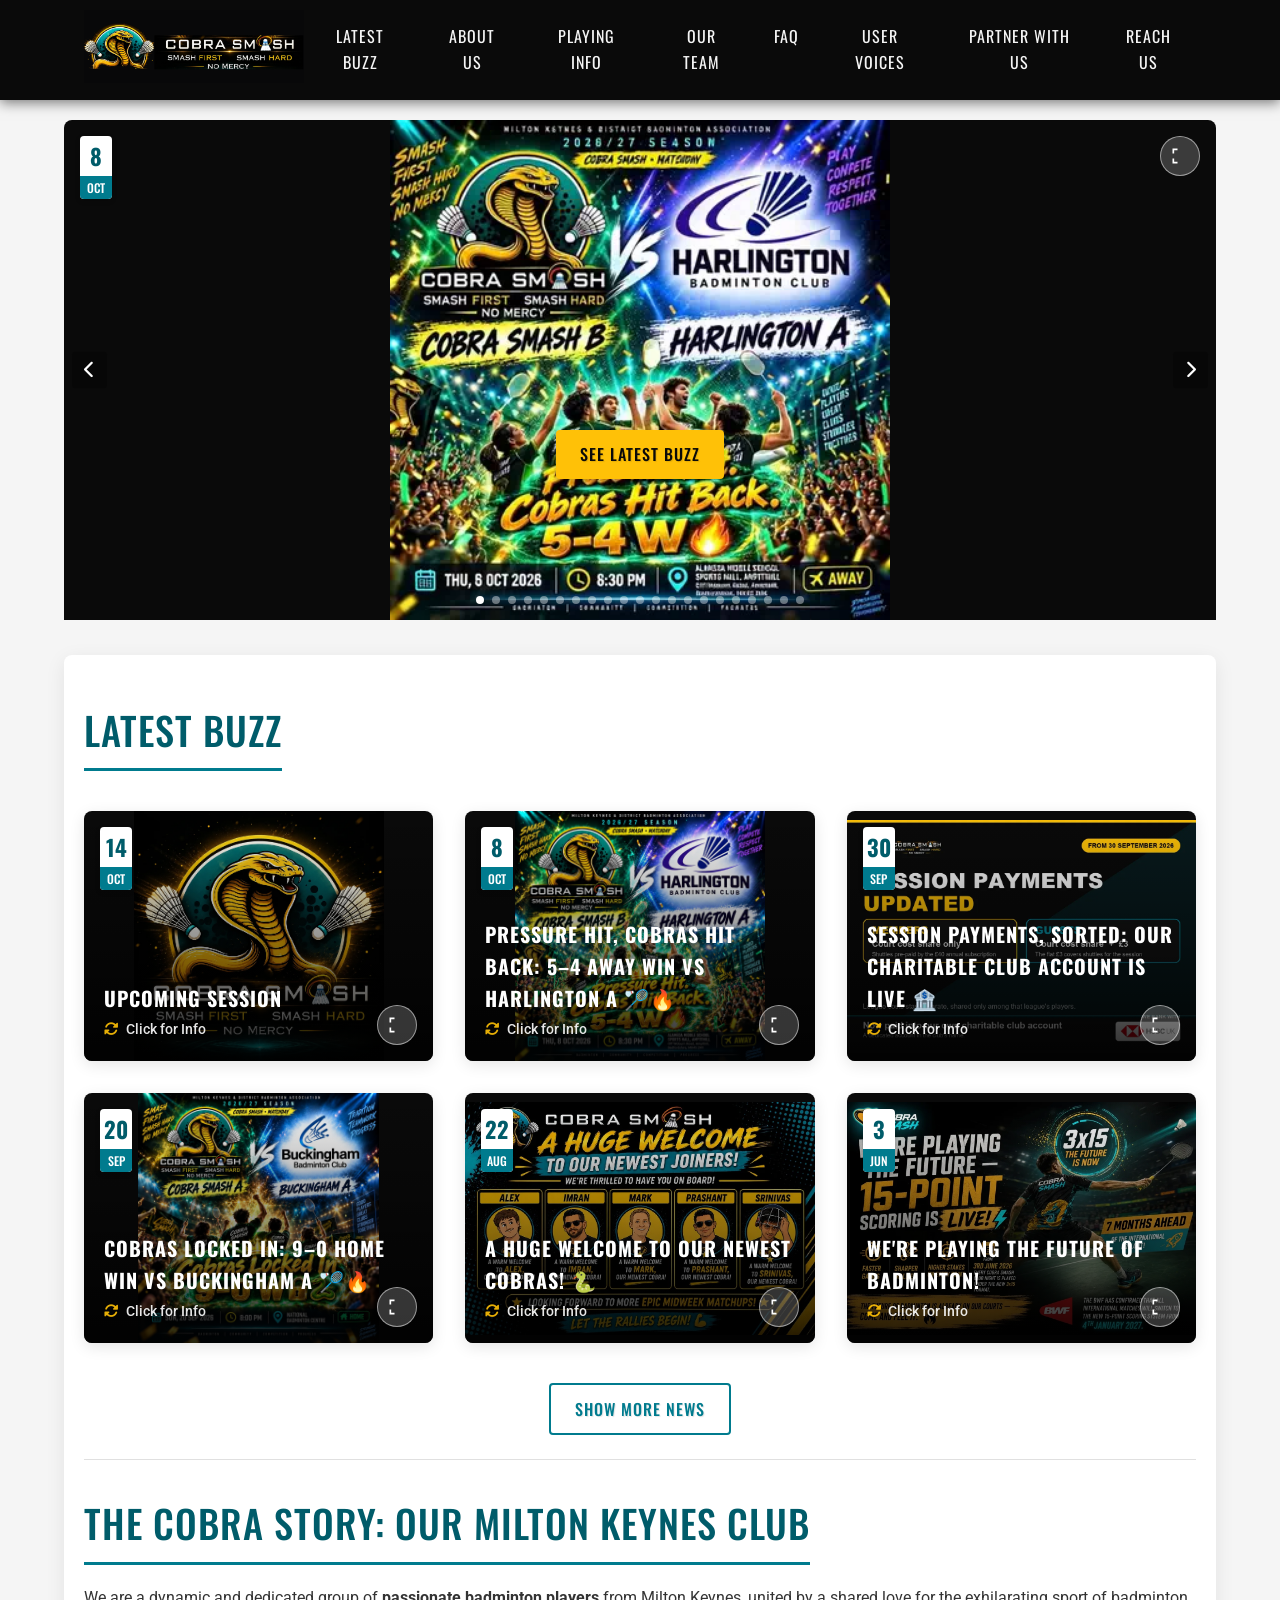
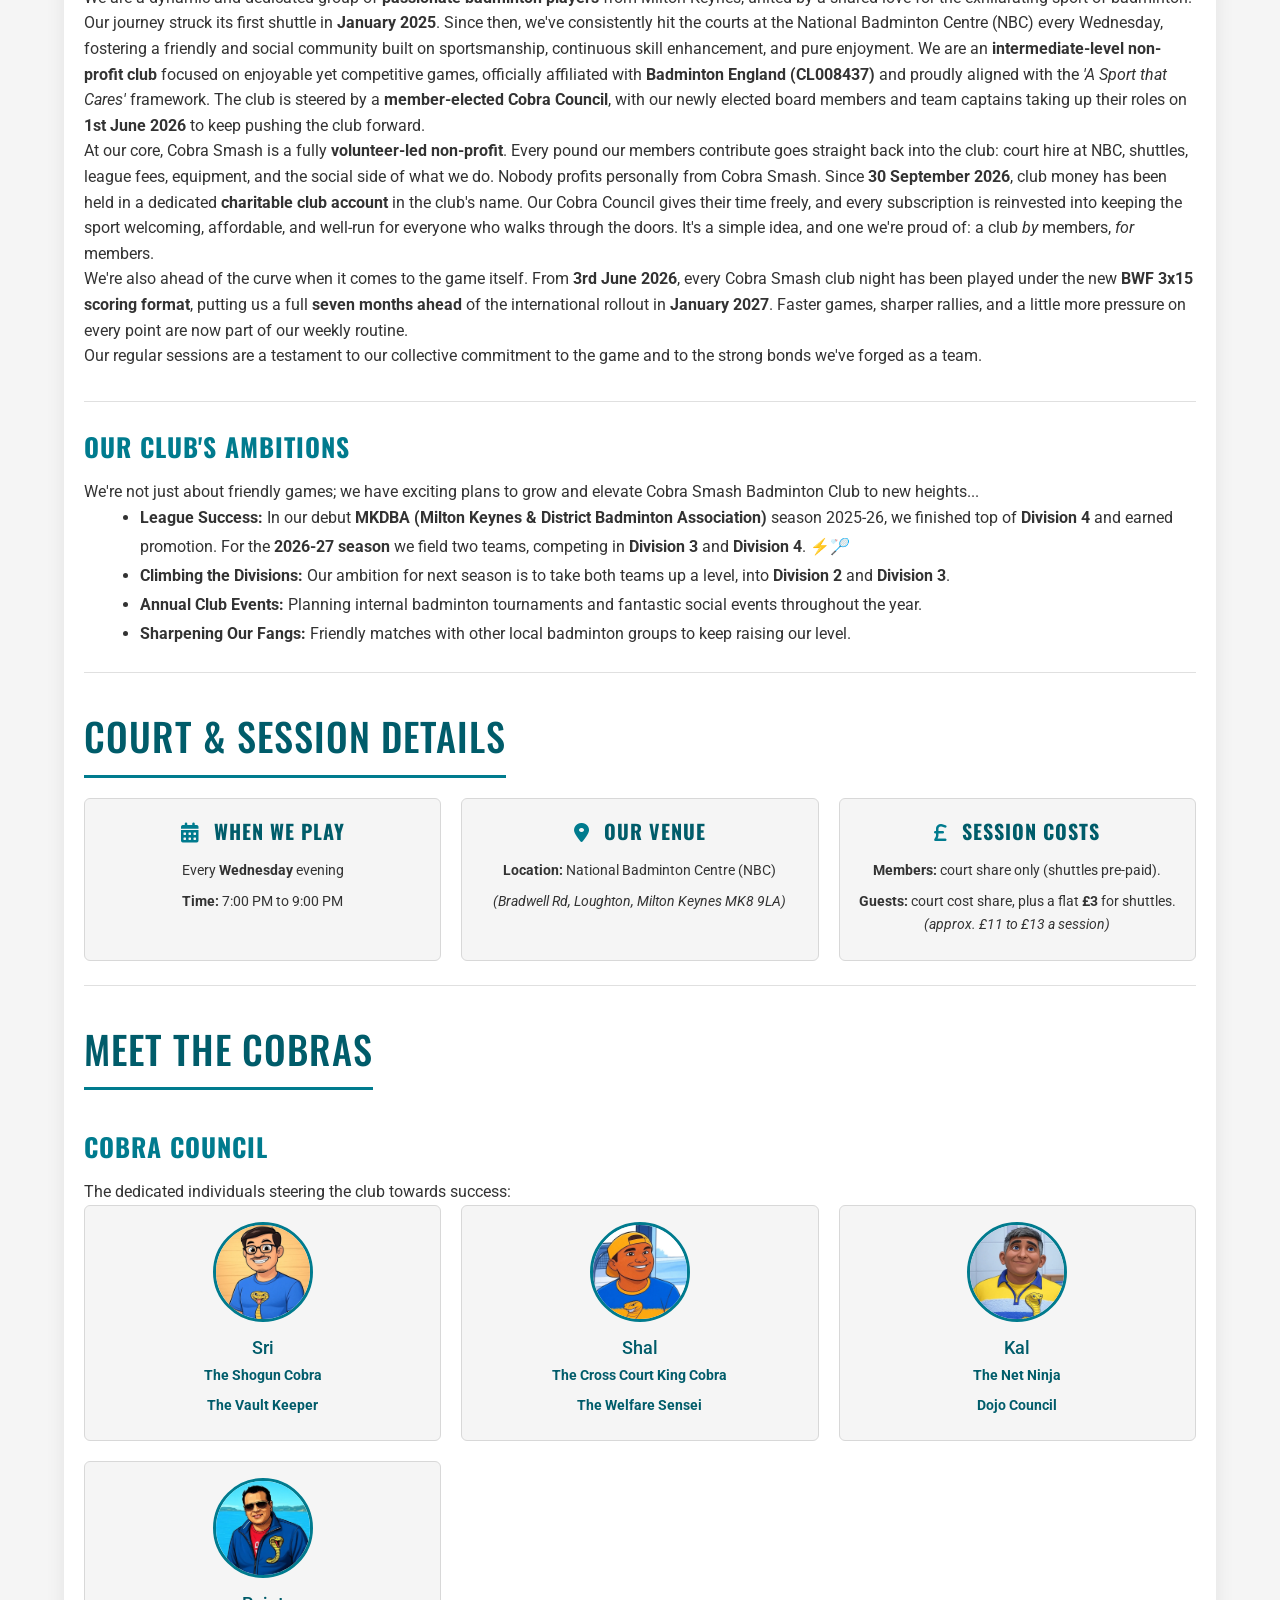
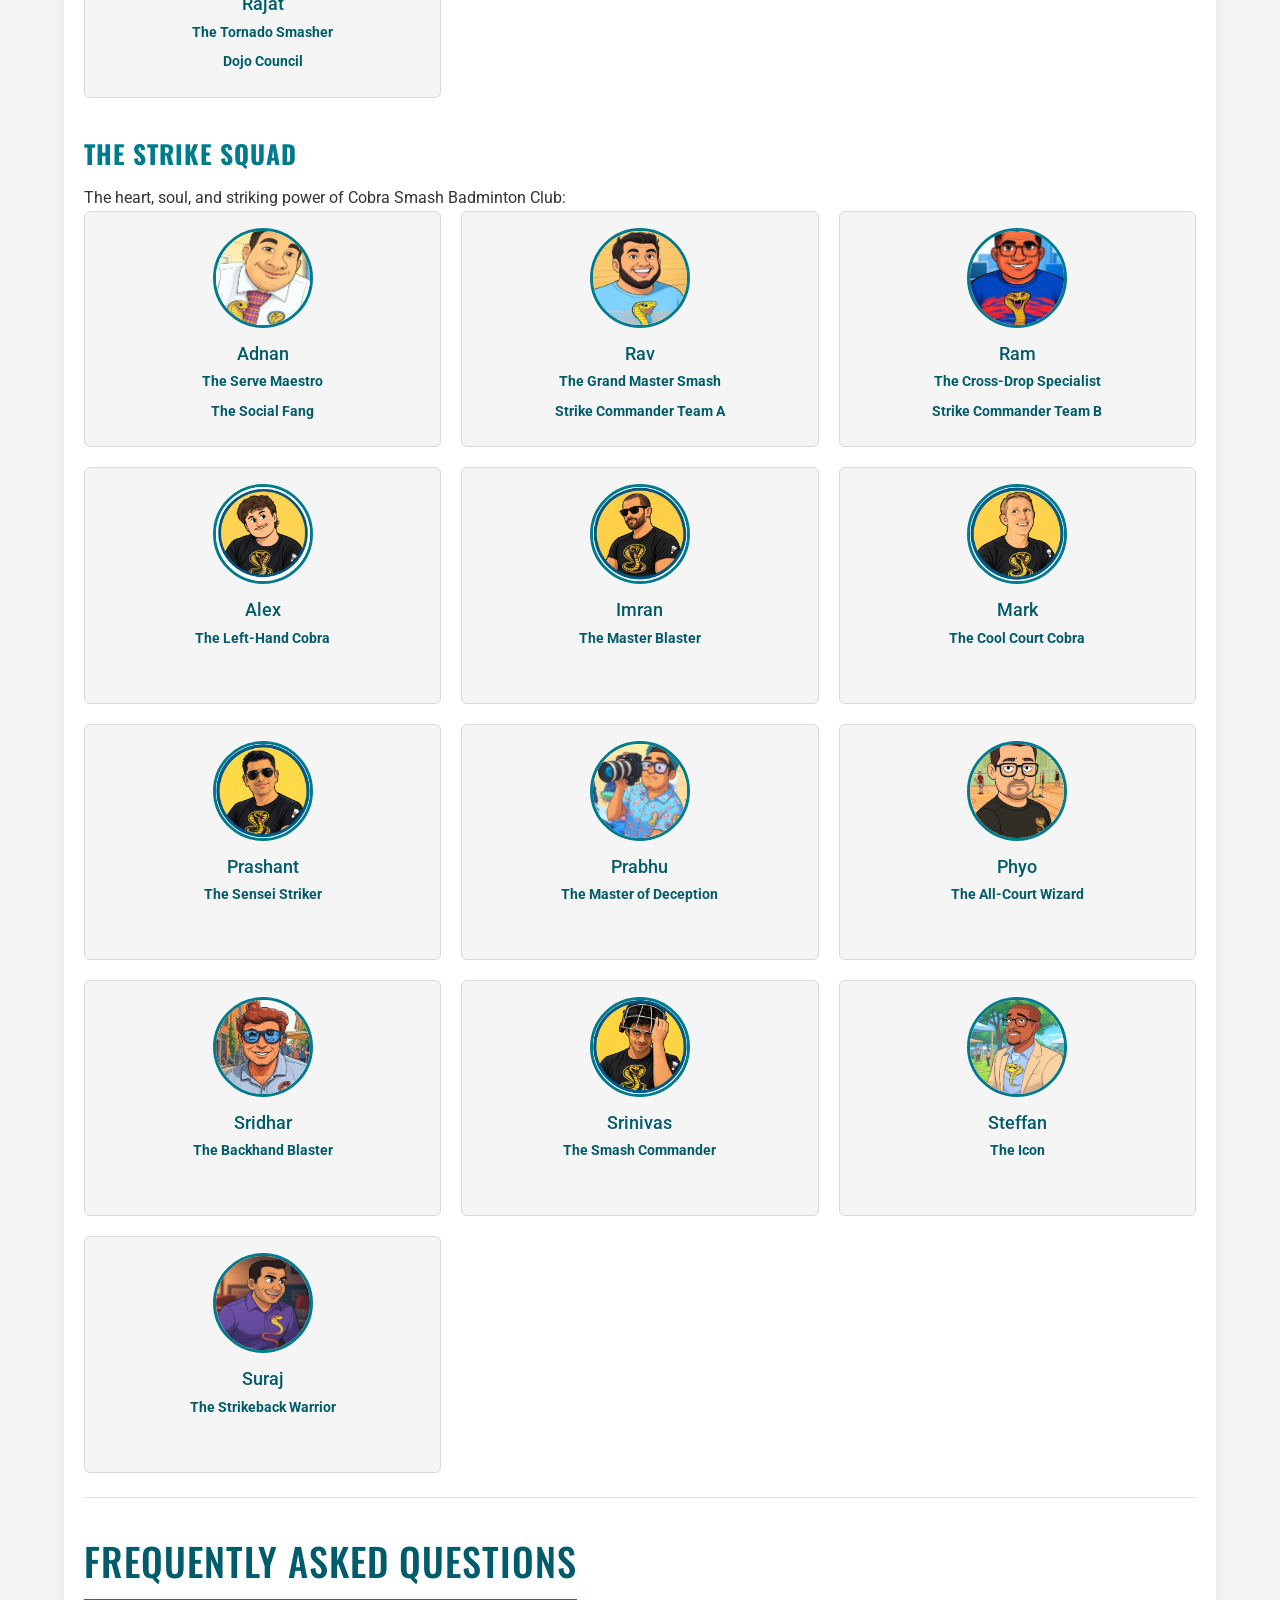
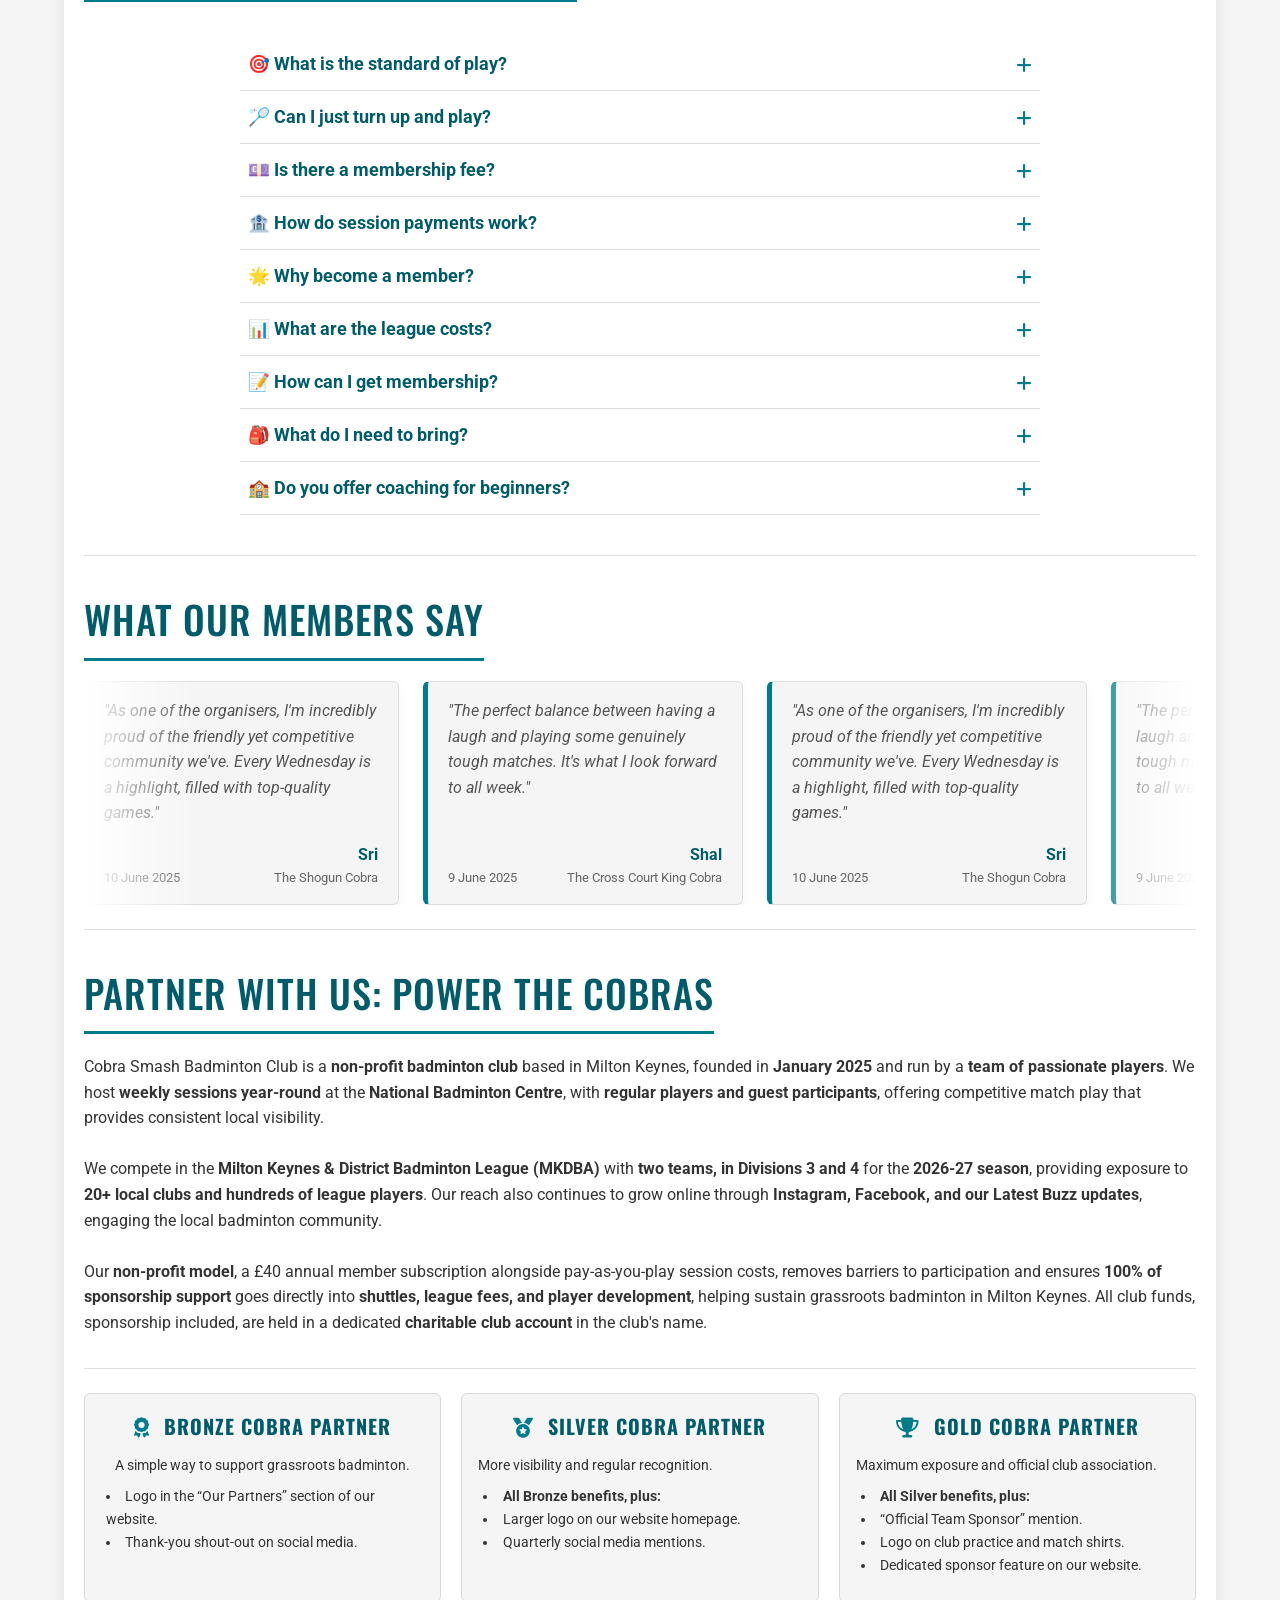
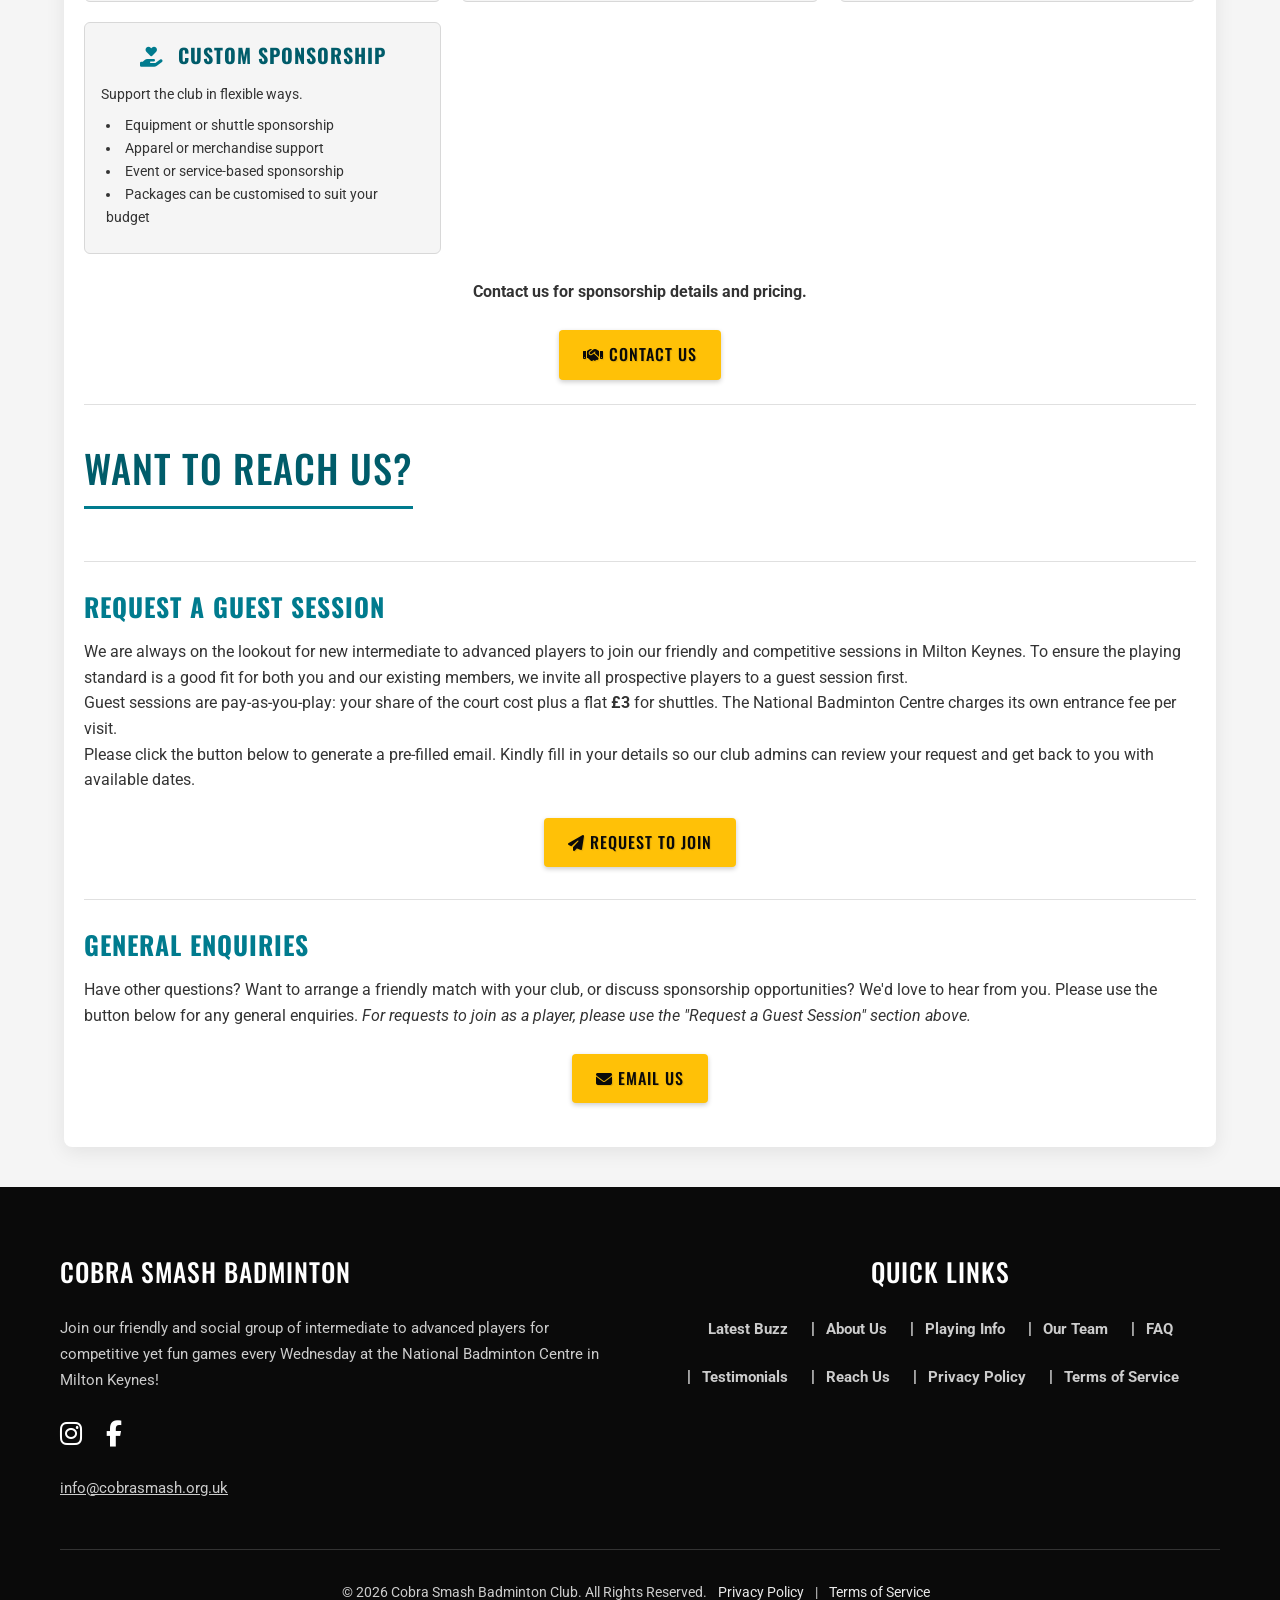
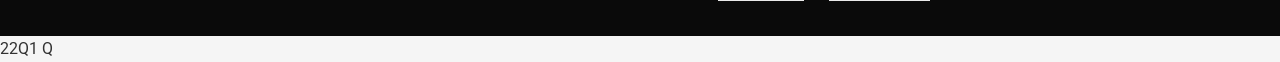
==== commit 5db9cbe6: "Cut the Session Costs card down to who pays what Drops the effective-date line and the league-costs " ====
--- a/public/index.html
+++ b/public/index.html
@@ -176,7 +176,7 @@
                 <div class="card-grid">
                     <div class="card"><h3><i class="fas fa-calendar-alt"></i> When We Play</h3><p>Every <strong>Wednesday</strong> evening</p><p><strong>Time:</strong> 7:00 PM to 9:00 PM</p></div>
                     <div class="card"><h3><i class="fas fa-map-marker-alt"></i> Our Venue</h3><p><strong>Location:</strong> National Badminton Centre (NBC)</p><p><em>(Bradwell Rd, Loughton, Milton Keynes MK8 9LA)</em></p></div>
-                    <div class="card"><h3><i class="fas fa-pound-sign"></i> Session Costs</h3><p>Pay-as-you-play, updated from <strong>30 September 2026</strong>.</p><p><strong>Members:</strong> court share only (shuttles pre-paid).</p><p><strong>Guests:</strong> court cost share, plus a flat <strong>£3</strong> for shuttles. <em>(approx. £11 to £13 a session)</em></p><p>League costs are separate.</p></div>
+                    <div class="card"><h3><i class="fas fa-pound-sign"></i> Session Costs</h3><p><strong>Members:</strong> court share only (shuttles pre-paid).</p><p><strong>Guests:</strong> court cost share, plus a flat <strong>£3</strong> for shuttles. <em>(approx. £11 to £13 a session)</em></p></div>
                 </div>
             </section>
 
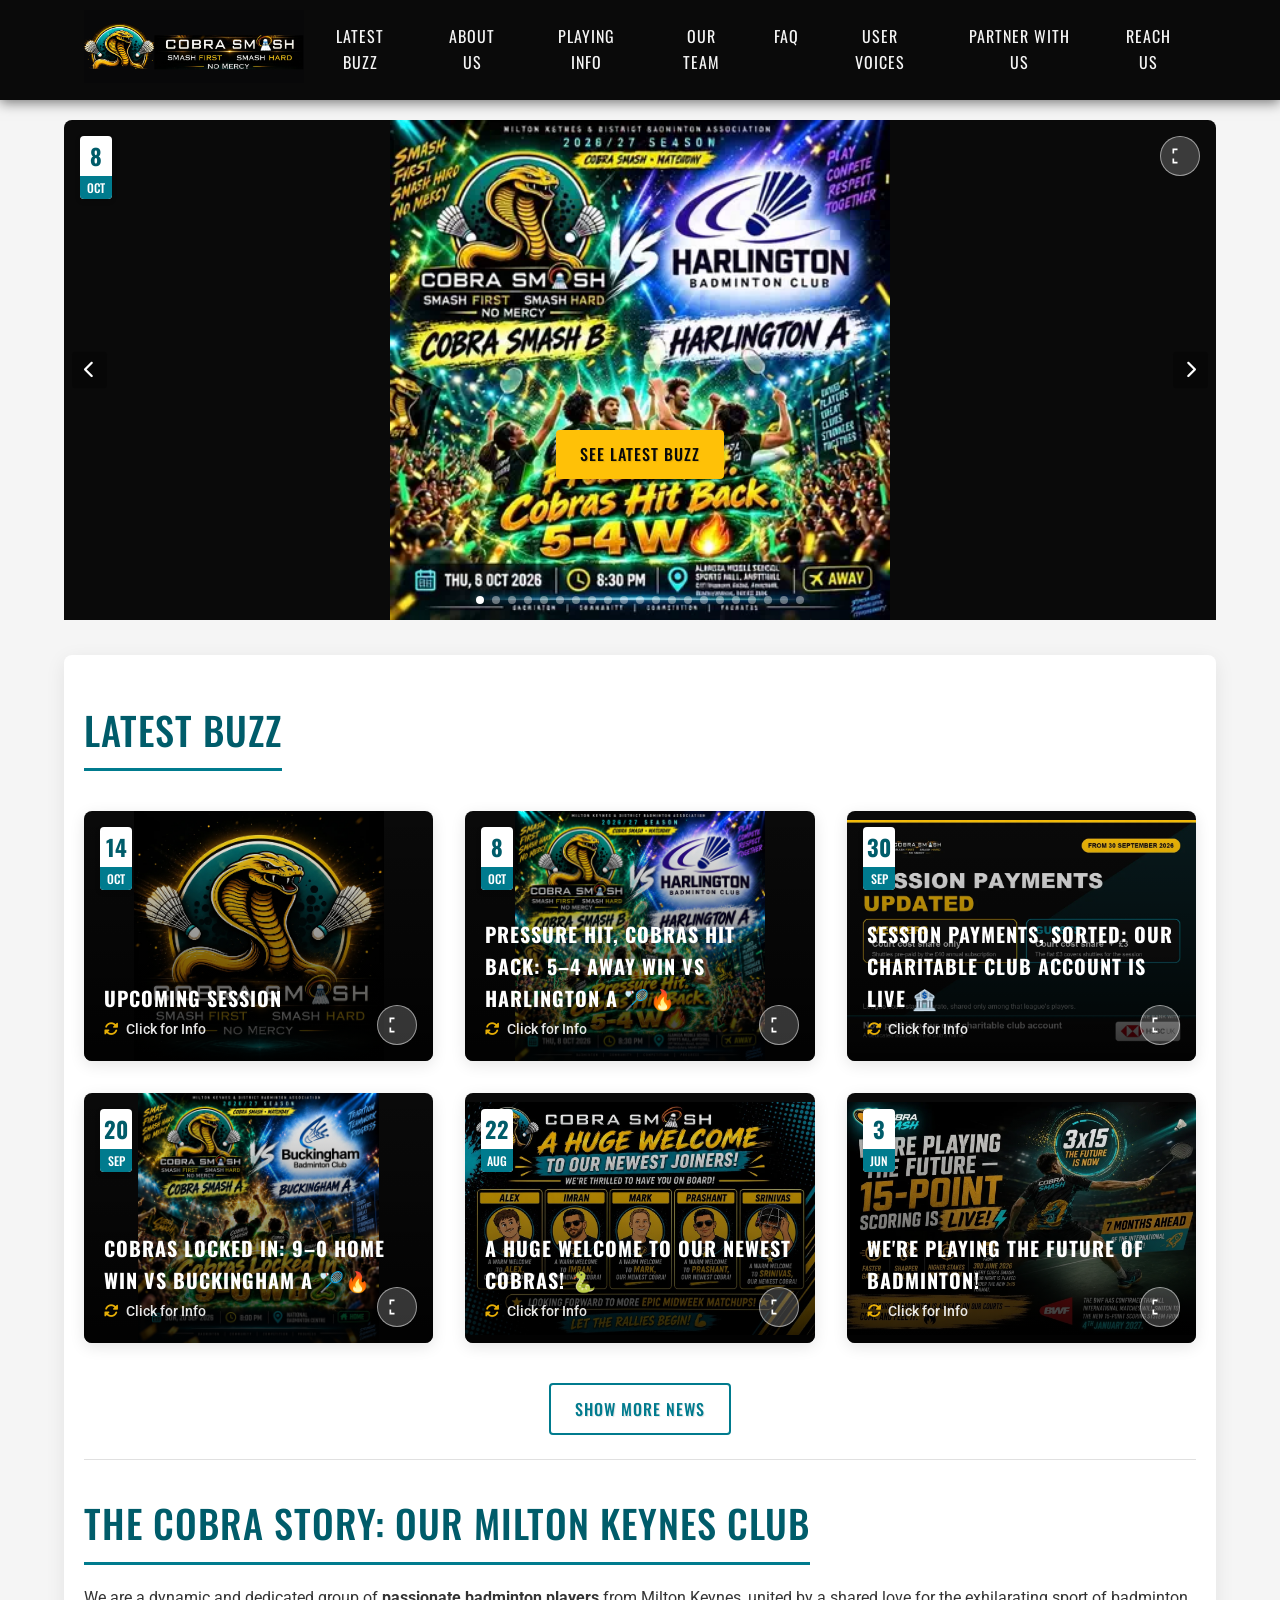
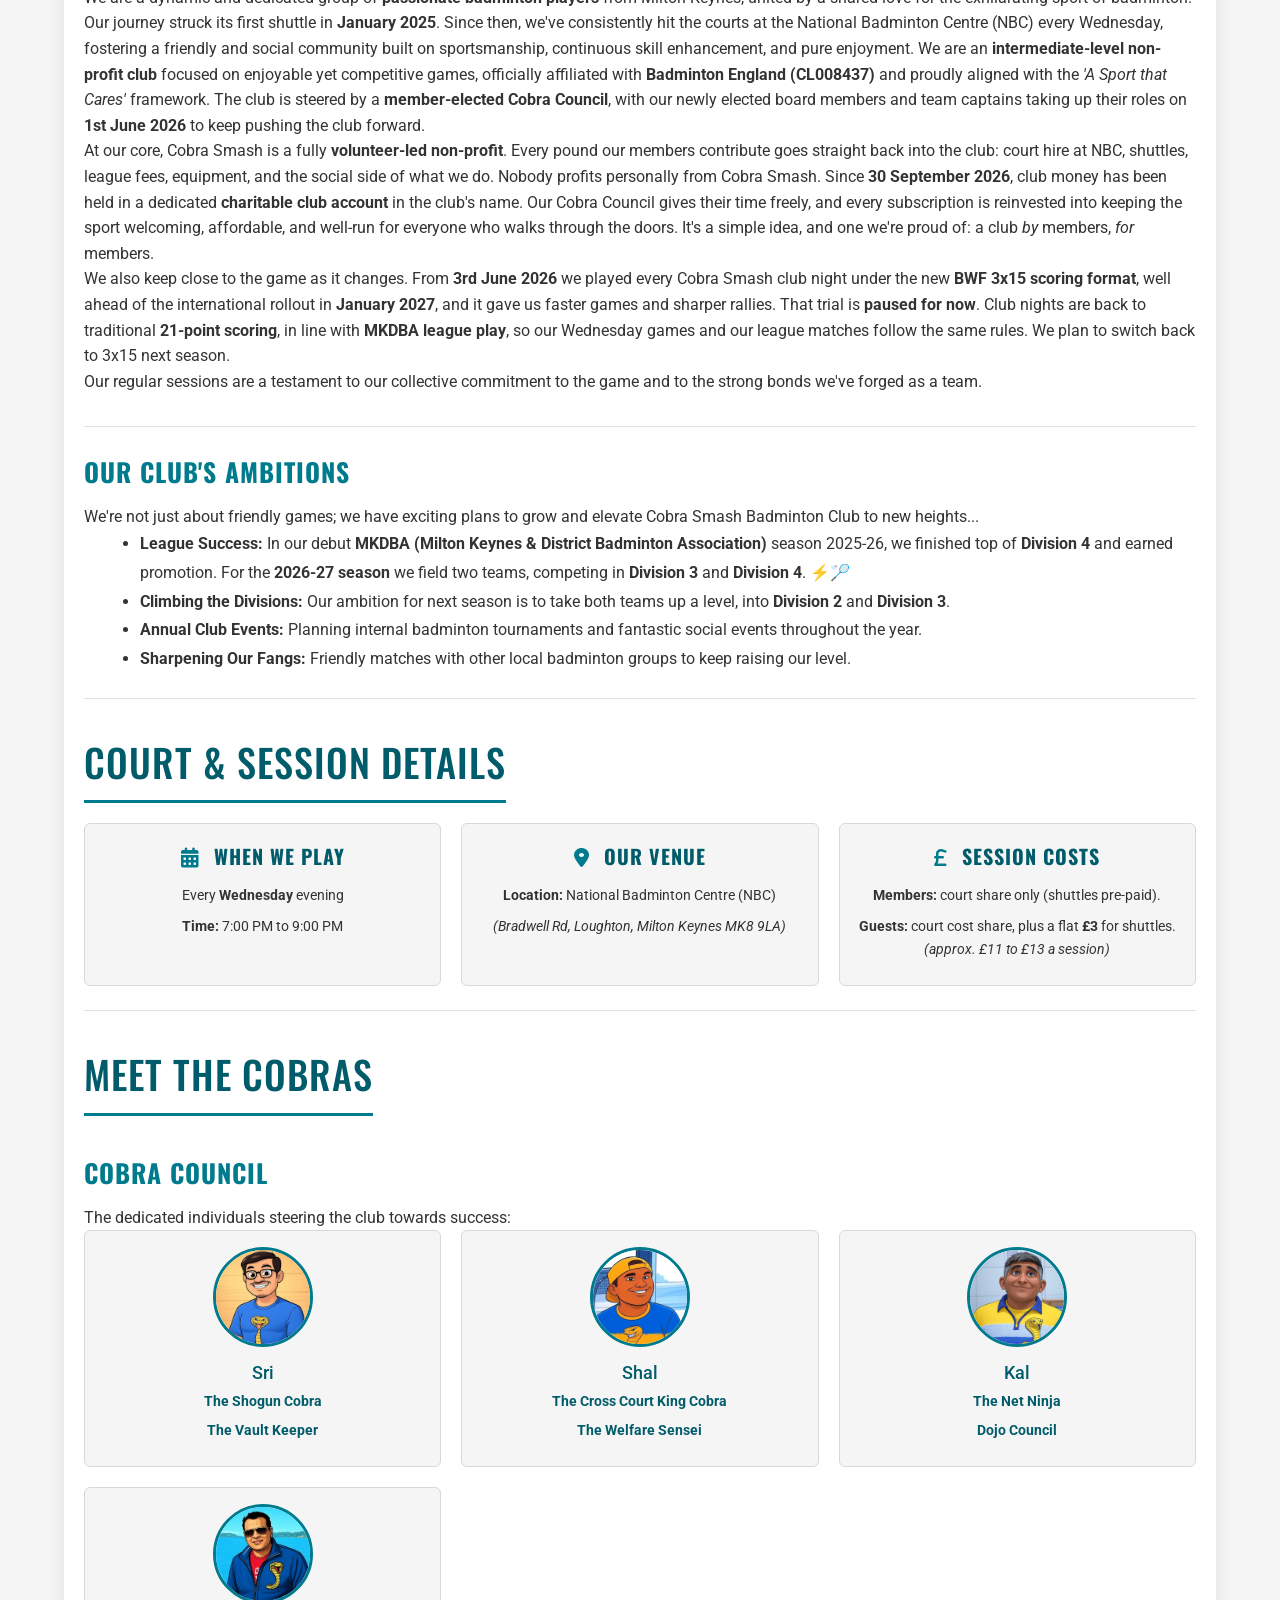
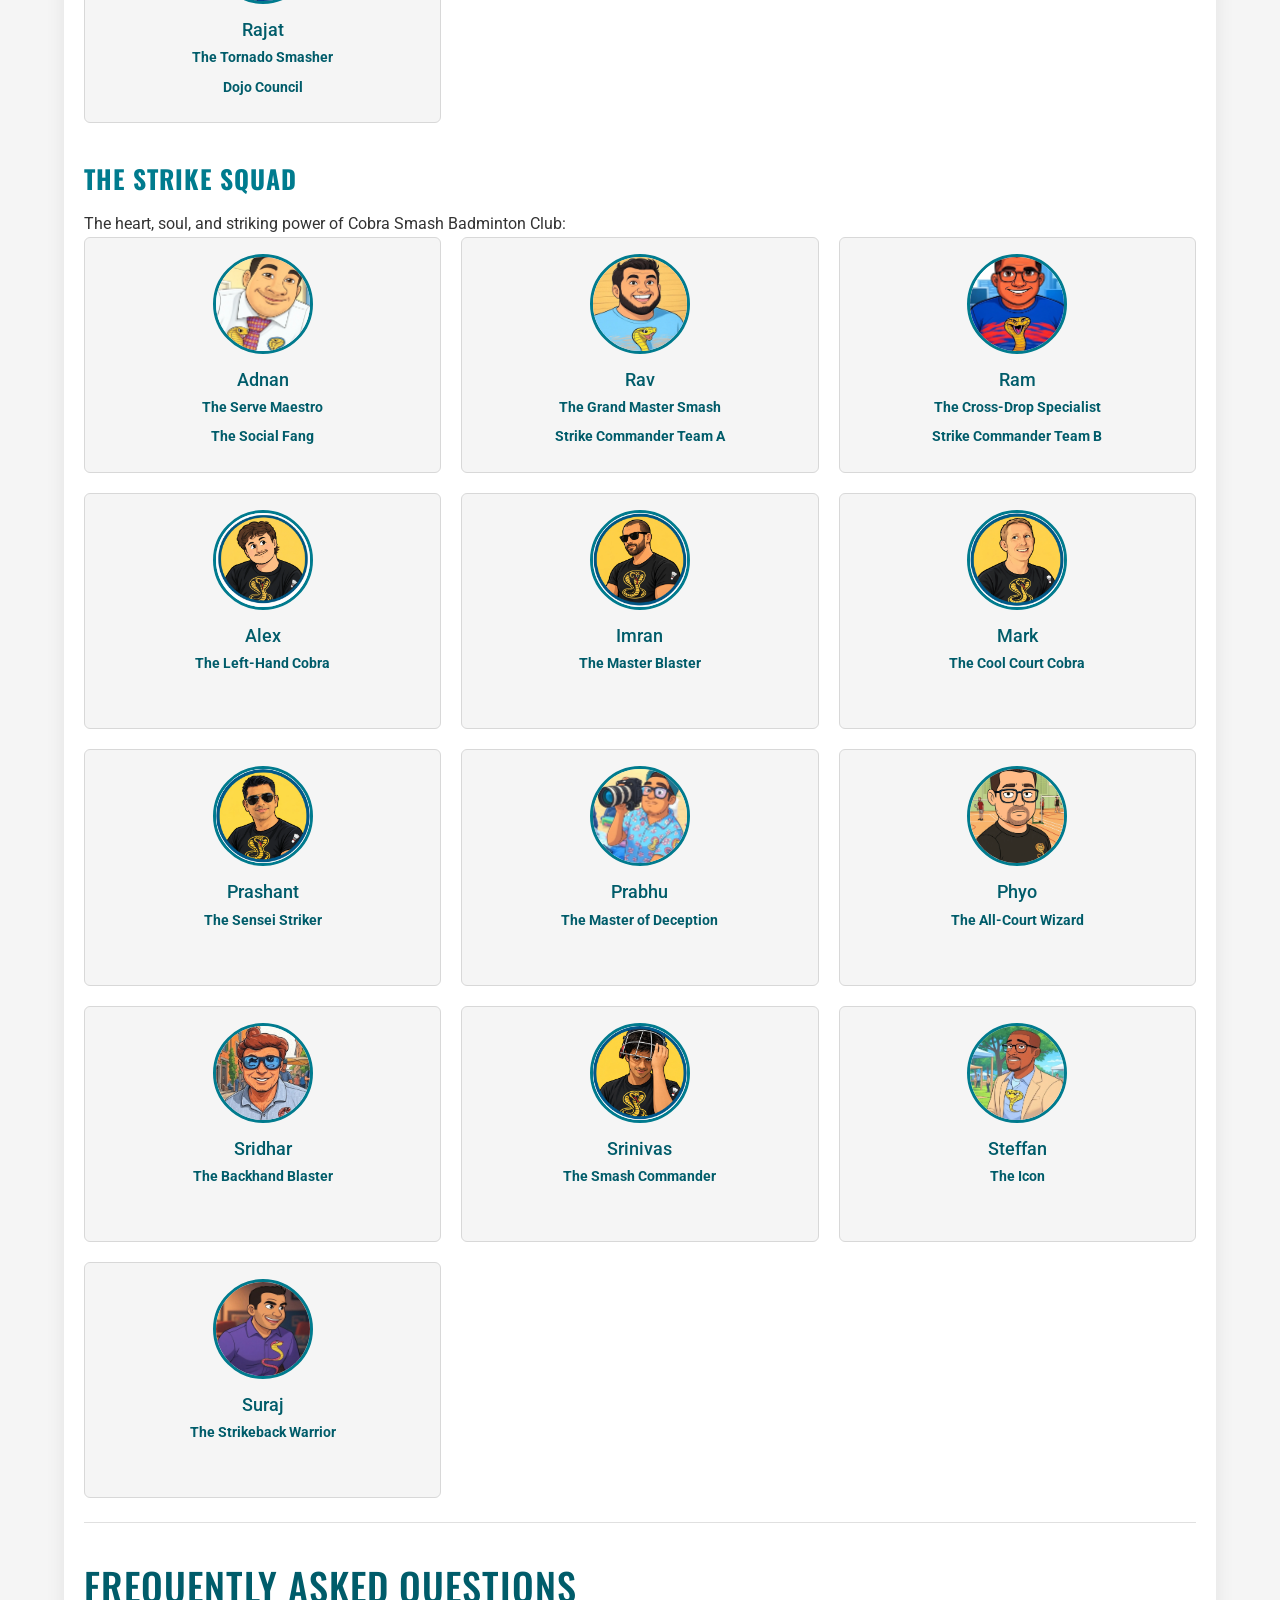
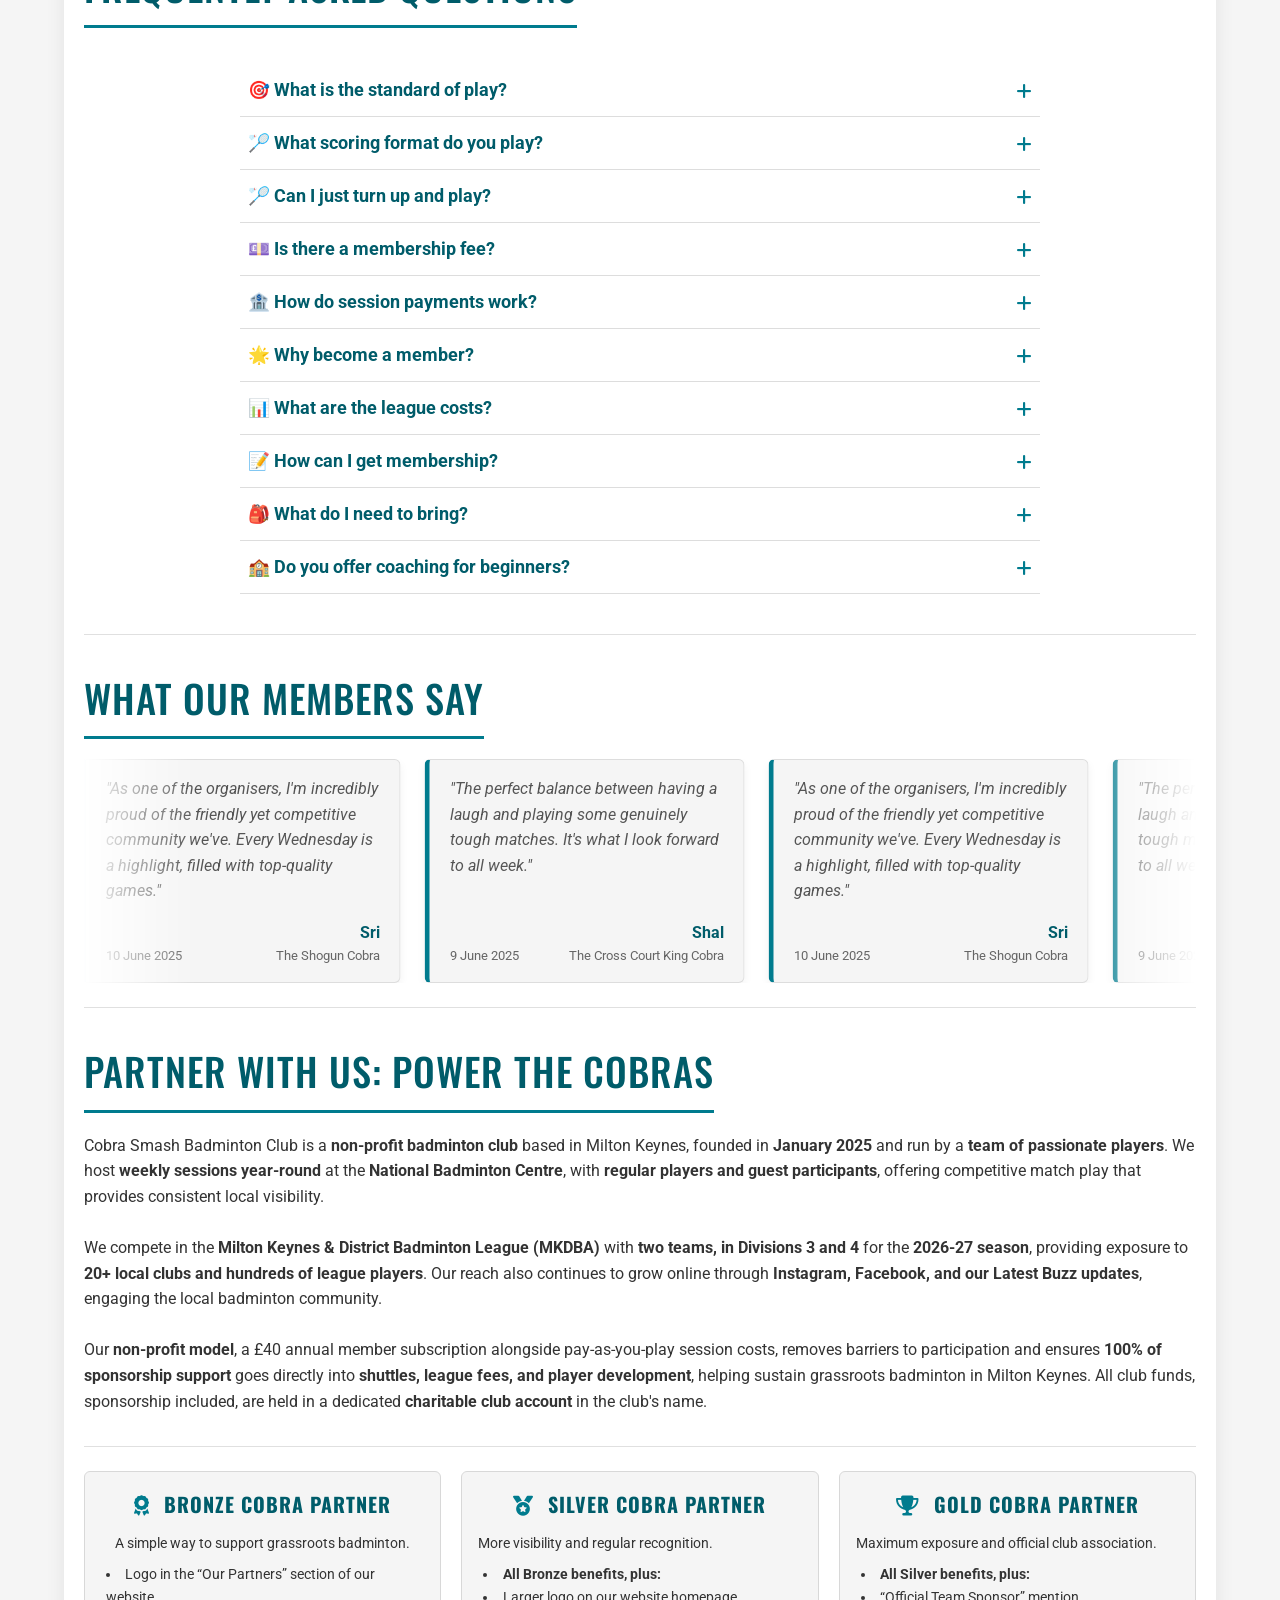
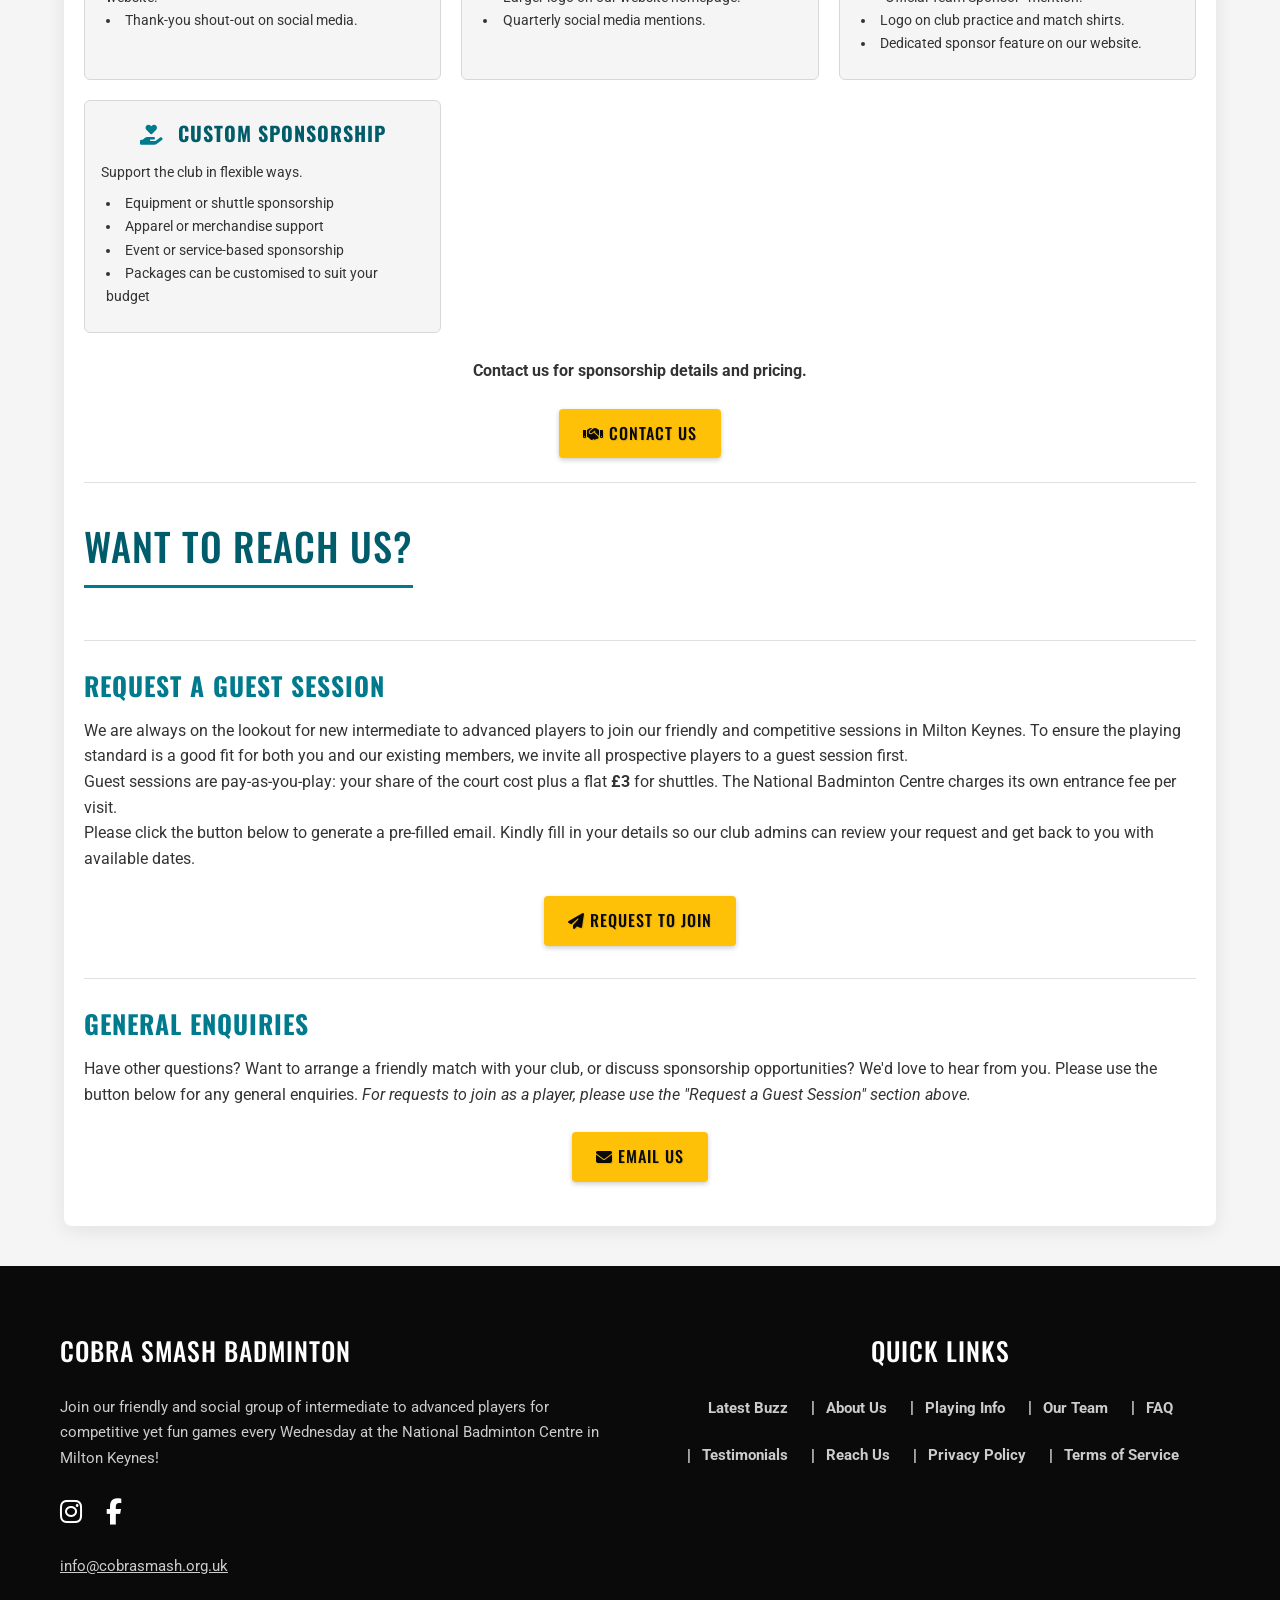
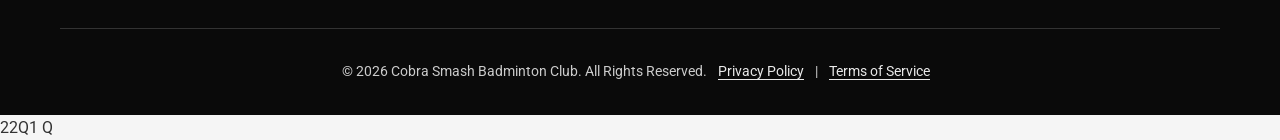
==== commit 952690e2: "Pause the 3x15 scoring trial in the site copy Club nights are back to traditional 21-point scoring, " ====
--- a/public/index.html
+++ b/public/index.html
@@ -153,7 +153,7 @@
         At our core, Cobra Smash is a fully <strong>volunteer-led non-profit</strong>. Every pound our members contribute goes straight back into the club: court hire at NBC, shuttles, league fees, equipment, and the social side of what we do. Nobody profits personally from Cobra Smash. Since <strong>30 September 2026</strong>, club money has been held in a dedicated <strong>charitable club account</strong> in the club's name. Our Cobra Council gives their time freely, and every subscription is reinvested into keeping the sport welcoming, affordable, and well-run for everyone who walks through the doors. It's a simple idea, and one we're proud of: a club <em>by</em> members, <em>for</em> members.
     </p>
     <p>
-        We're also ahead of the curve when it comes to the game itself. From <strong>3rd June 2026</strong>, every Cobra Smash club night has been played under the new <strong>BWF 3x15 scoring format</strong>, putting us a full <strong>seven months ahead</strong> of the international rollout in <strong>January 2027</strong>. Faster games, sharper rallies, and a little more pressure on every point are now part of our weekly routine.
+        We also keep close to the game as it changes. From <strong>3rd June 2026</strong> we played every Cobra Smash club night under the new <strong>BWF 3x15 scoring format</strong>, well ahead of the international rollout in <strong>January 2027</strong>, and it gave us faster games and sharper rallies. That trial is <strong>paused for now</strong>. Club nights are back to traditional <strong>21-point scoring</strong>, in line with <strong>MKDBA league play</strong>, so our Wednesday games and our league matches follow the same rules. We plan to switch back to 3x15 next season.
     </p>
     <p>
         Our regular sessions are a testament to our collective commitment to the game and to the strong bonds we've forged as a team.
@@ -198,6 +198,13 @@
                         <button class="faq-question">🎯 What is the standard of play?</button>
                         <div class="faq-answer">
                             <p>We are primarily a club for intermediate to advanced players. This means you should be comfortable with all basic strokes, have good court movement, and understand doubles tactics. We aim for competitive games, so this standard is important to ensure everyone enjoys the session.</p>
+                        </div>
+                    </div>
+                    <div class="faq-item">
+                        <button class="faq-question">🏸 What scoring format do you play?</button>
+                        <div class="faq-answer">
+                            <p>Club nights are played to traditional <strong>21-point</strong> scoring, the same format used in <strong>MKDBA league</strong> matches, so our Wednesday games and our league matches follow the same rules.</p>
+                            <p>We trialled the new <strong>BWF 3x15 format</strong> from <strong>3rd June 2026</strong>, well ahead of its international rollout in <strong>January 2027</strong>. That trial is <strong>paused for now</strong>, and we plan to switch back to 3x15 next season.</p>
                         </div>
                     </div>
                     <div class="faq-item">
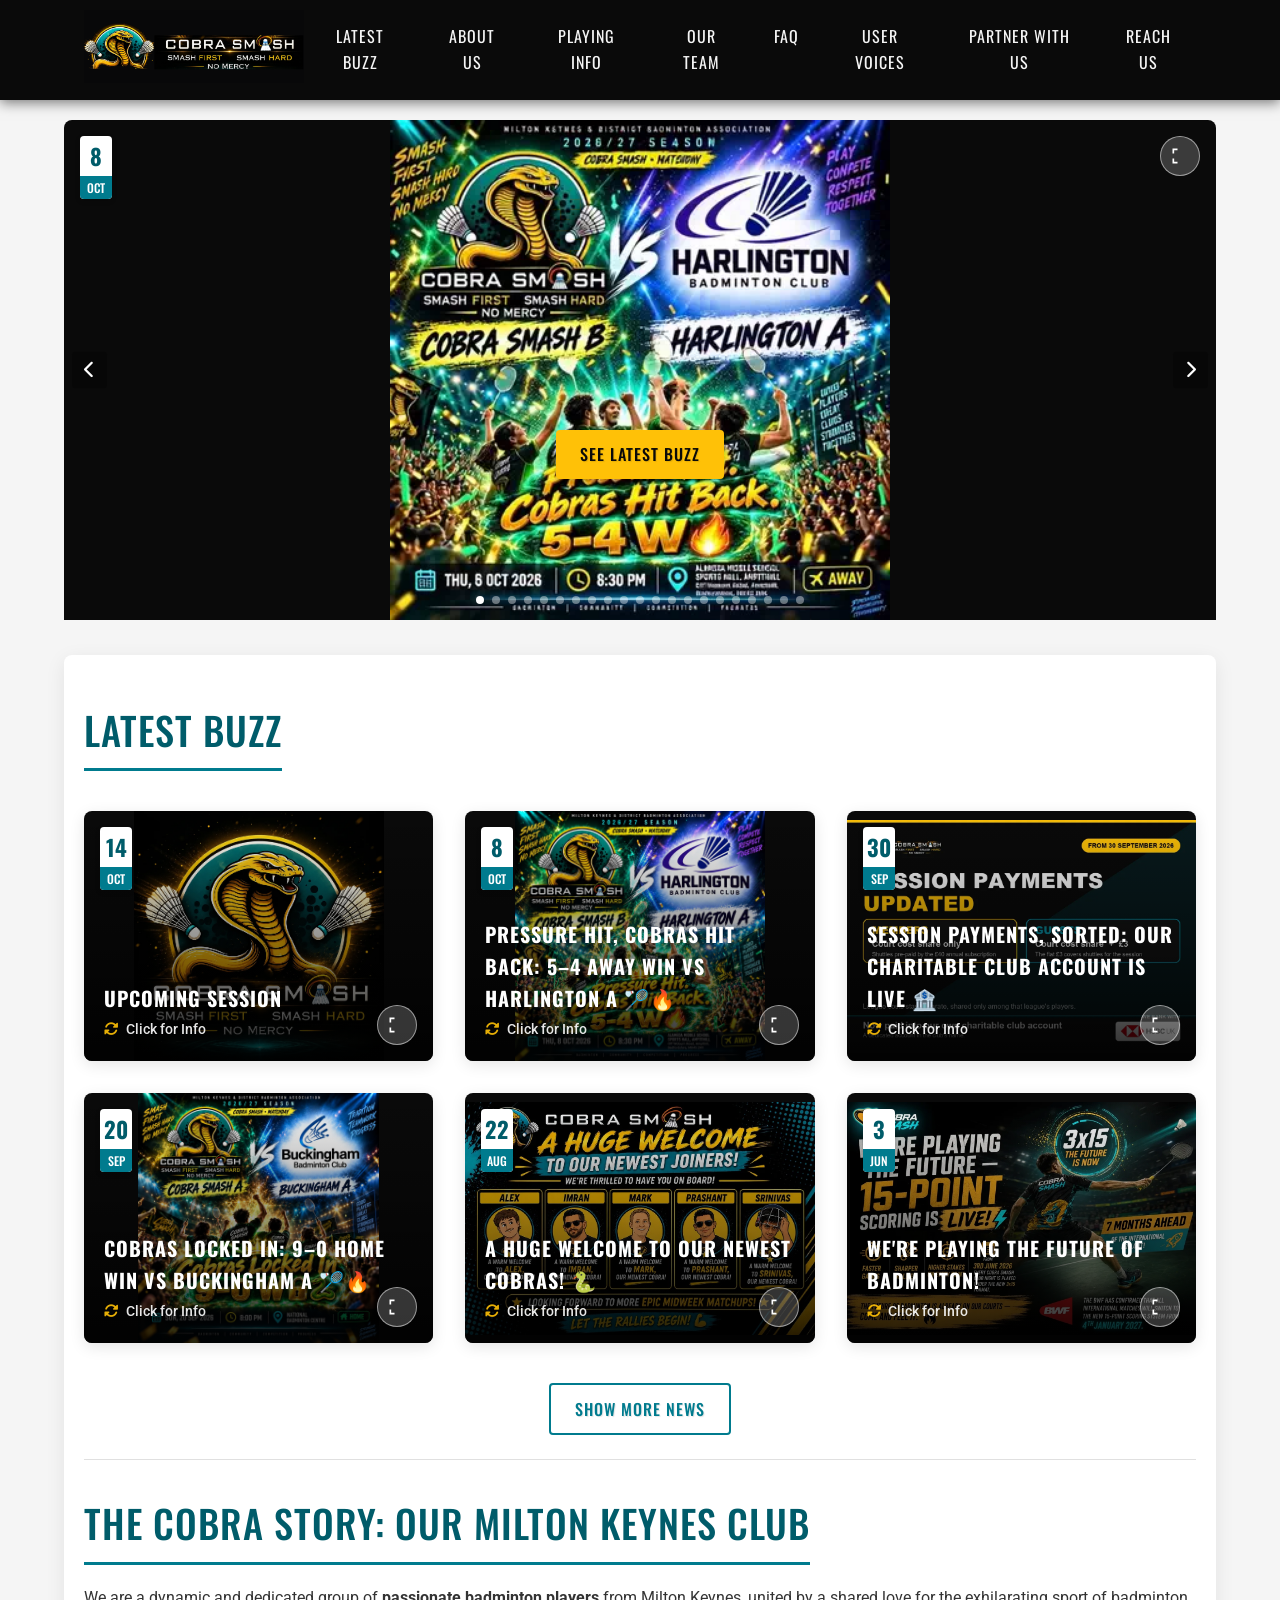
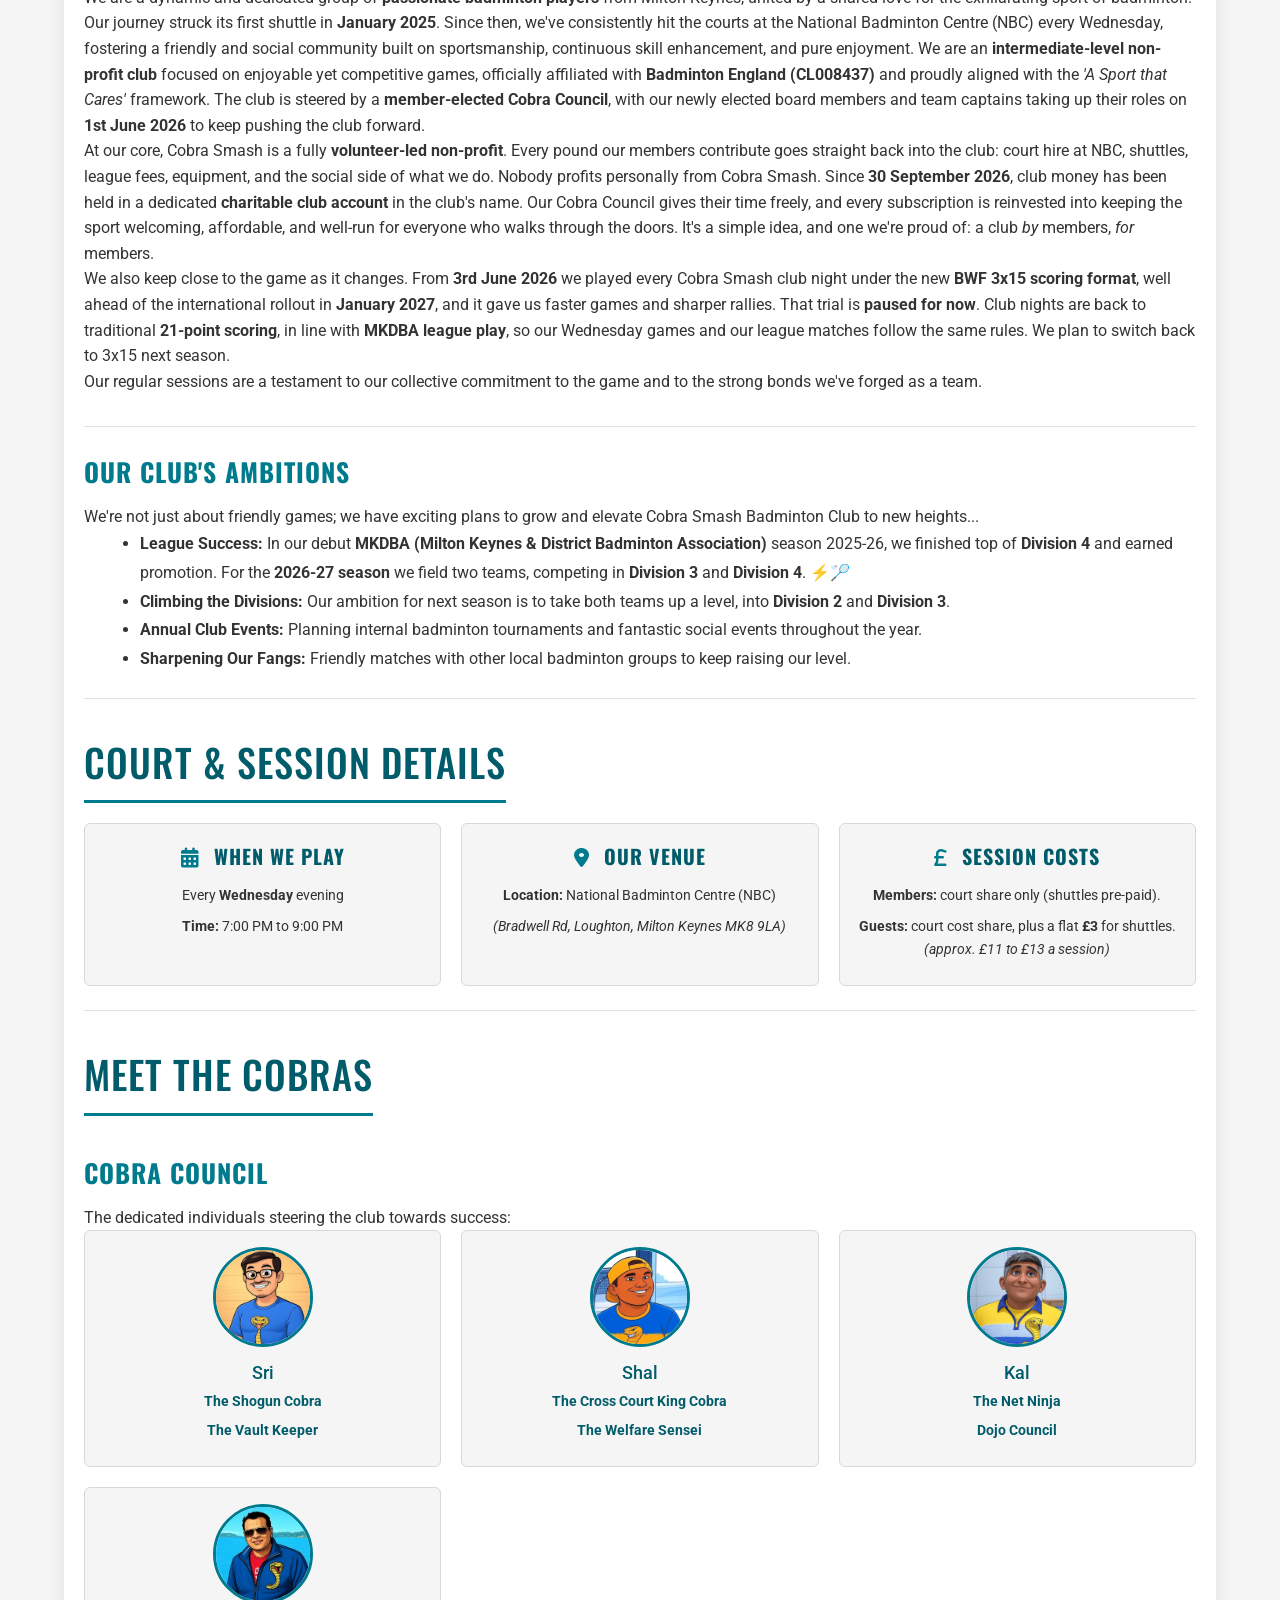
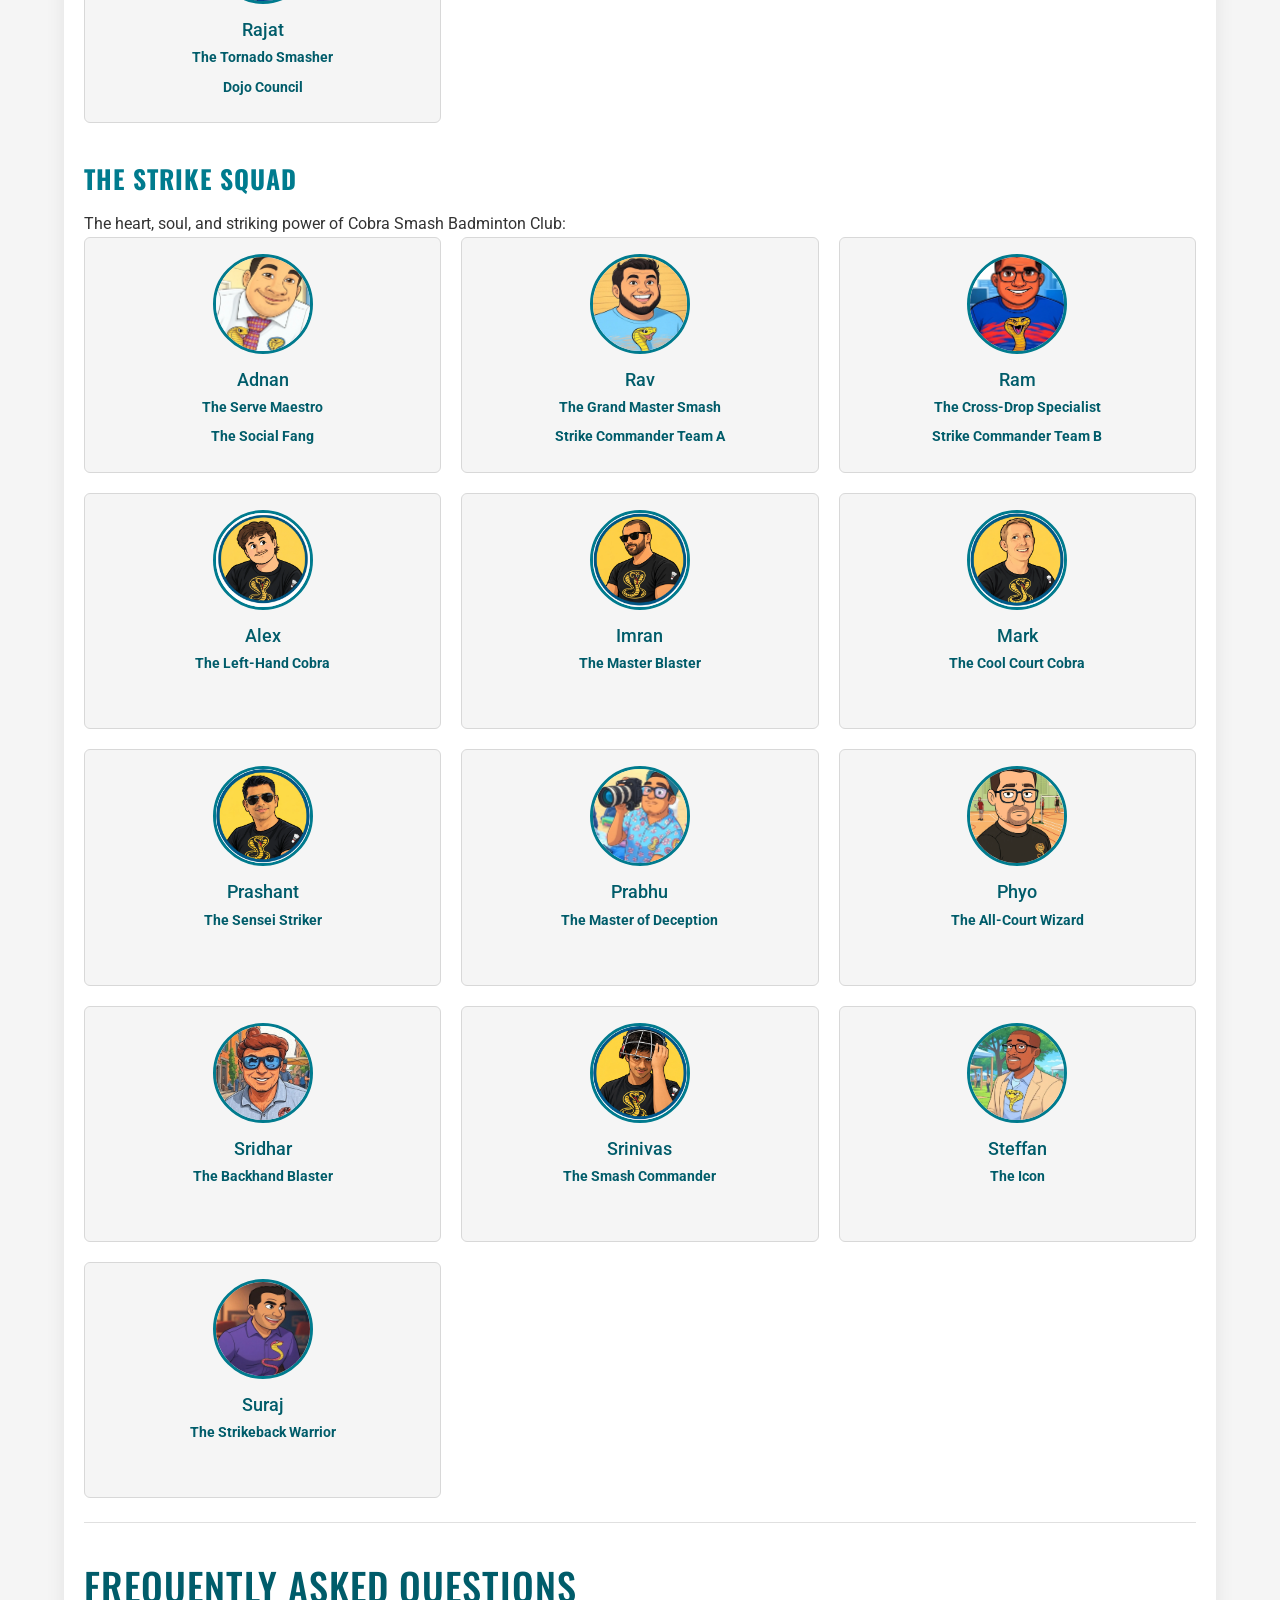
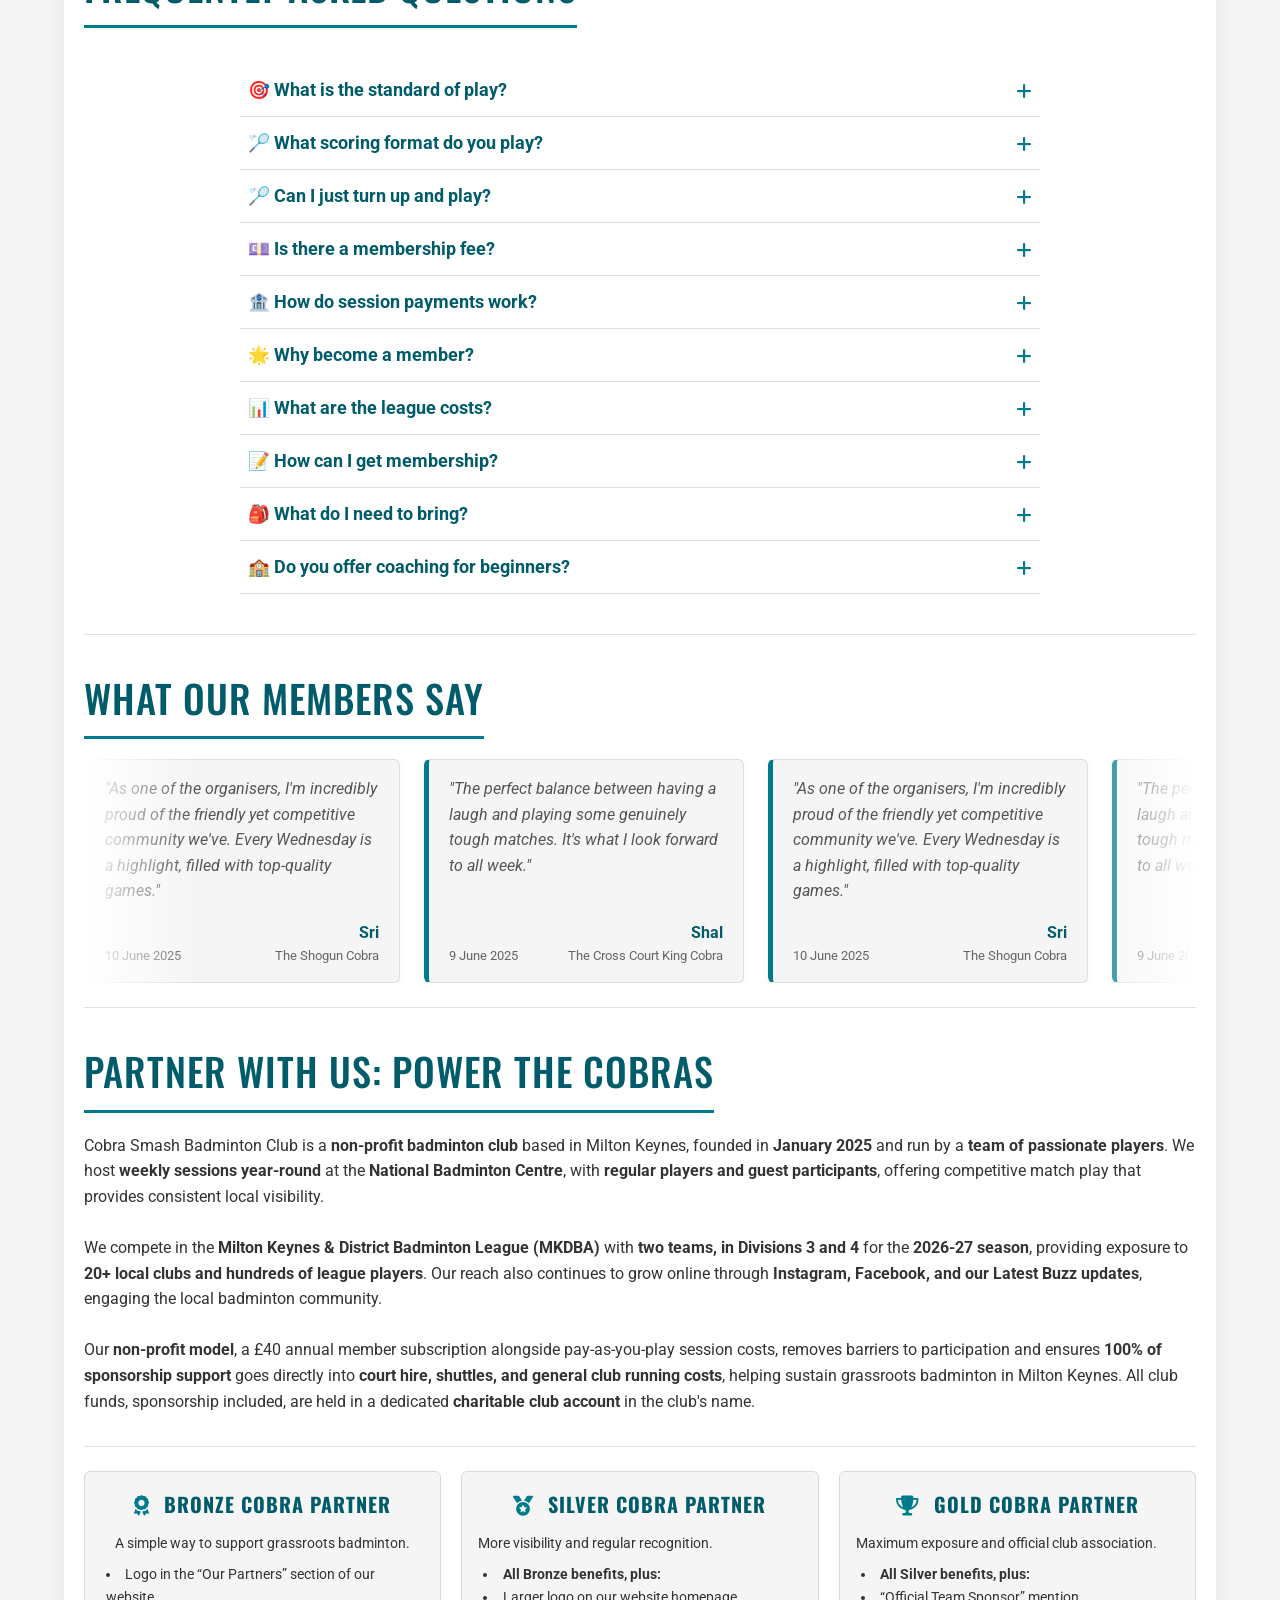
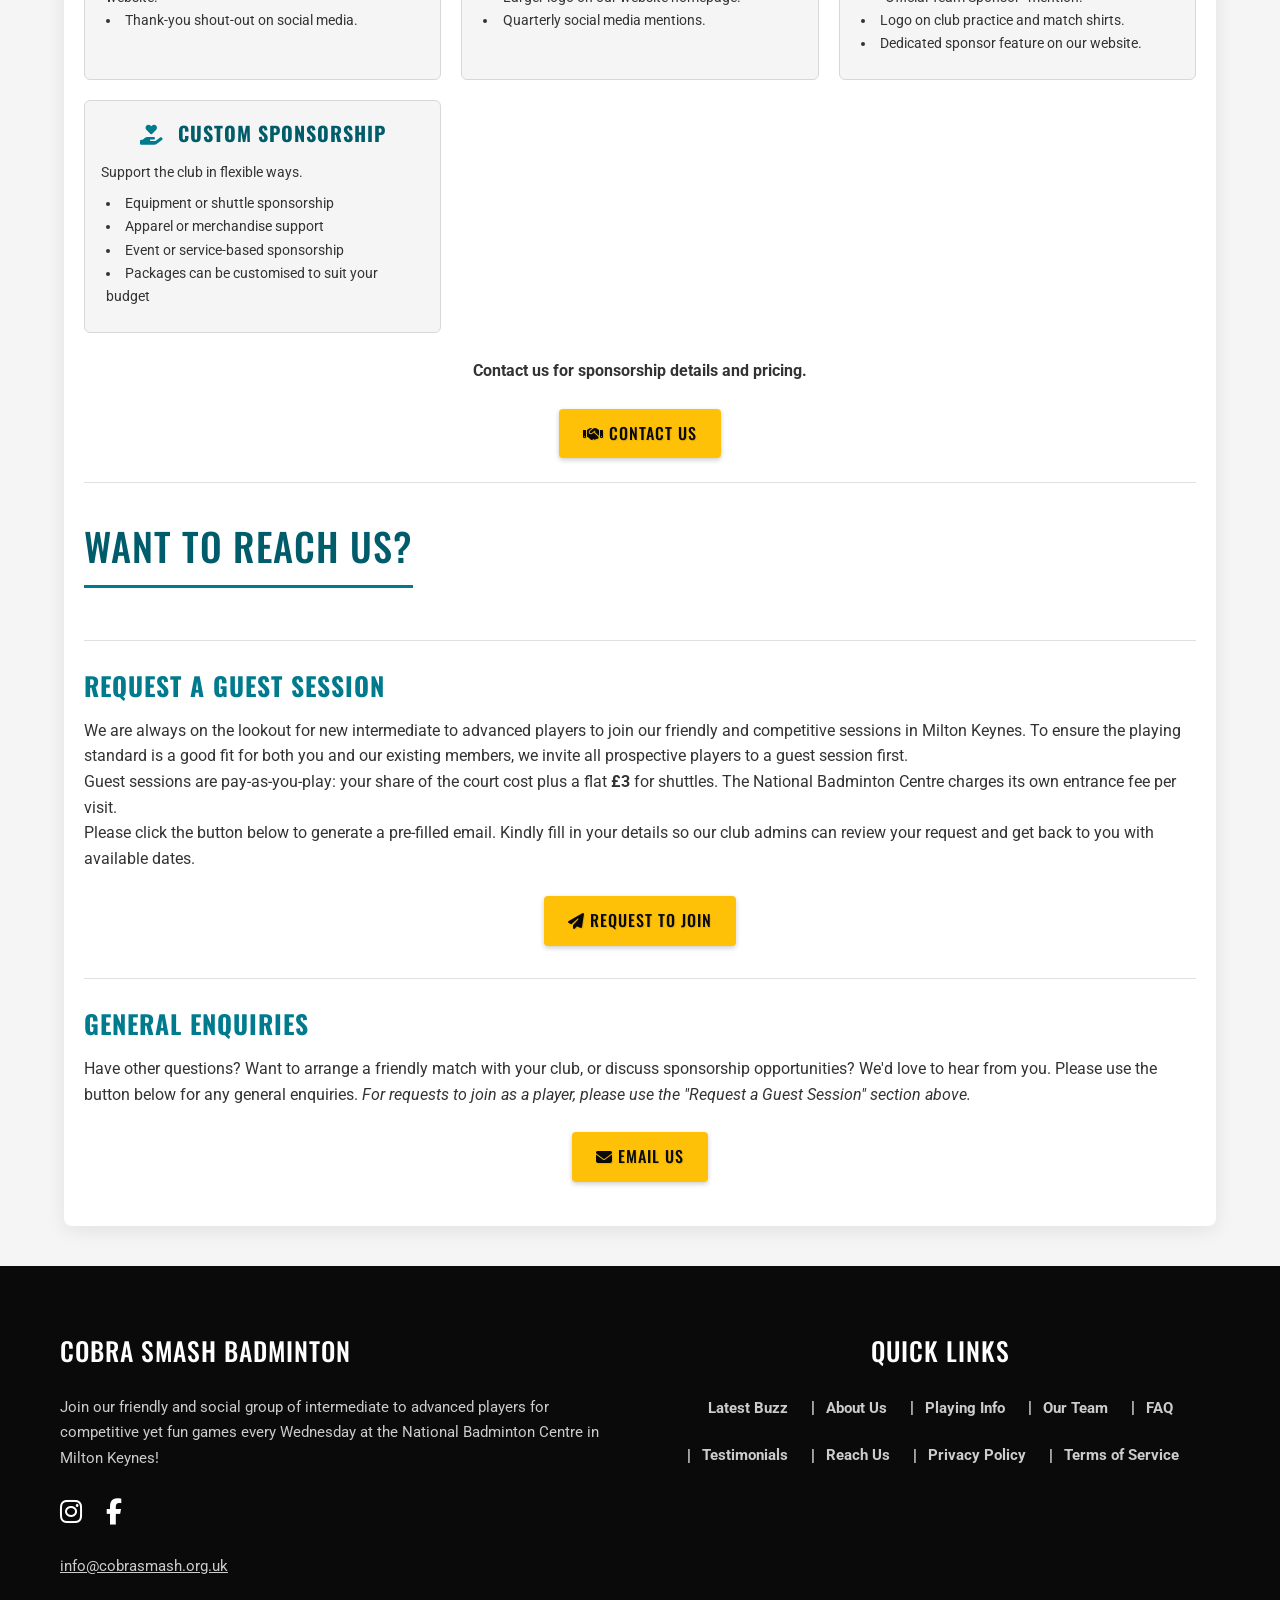
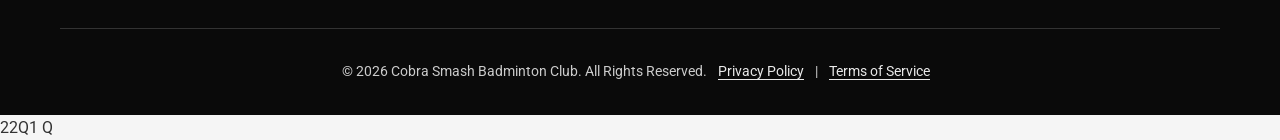
==== commit 501edfe8: "Rewrite site copy without em dashes and update the sponsorship spend list Rewrite the em-dash clause" ====
--- a/public/index.html
+++ b/public/index.html
@@ -294,7 +294,7 @@
         Our <strong>non-profit model</strong>, a £40 annual member subscription alongside pay-as-you-play session costs,
         removes barriers to participation and ensures
         <strong>100% of sponsorship support</strong> goes directly into
-        <strong>shuttles, league fees, and player development</strong>,
+        <strong>court hire, shuttles, and general club running costs</strong>,
         helping sustain grassroots badminton in Milton Keynes. All club funds, sponsorship included, are held in a dedicated
         <strong>charitable club account</strong> in the club's name.
     </p>
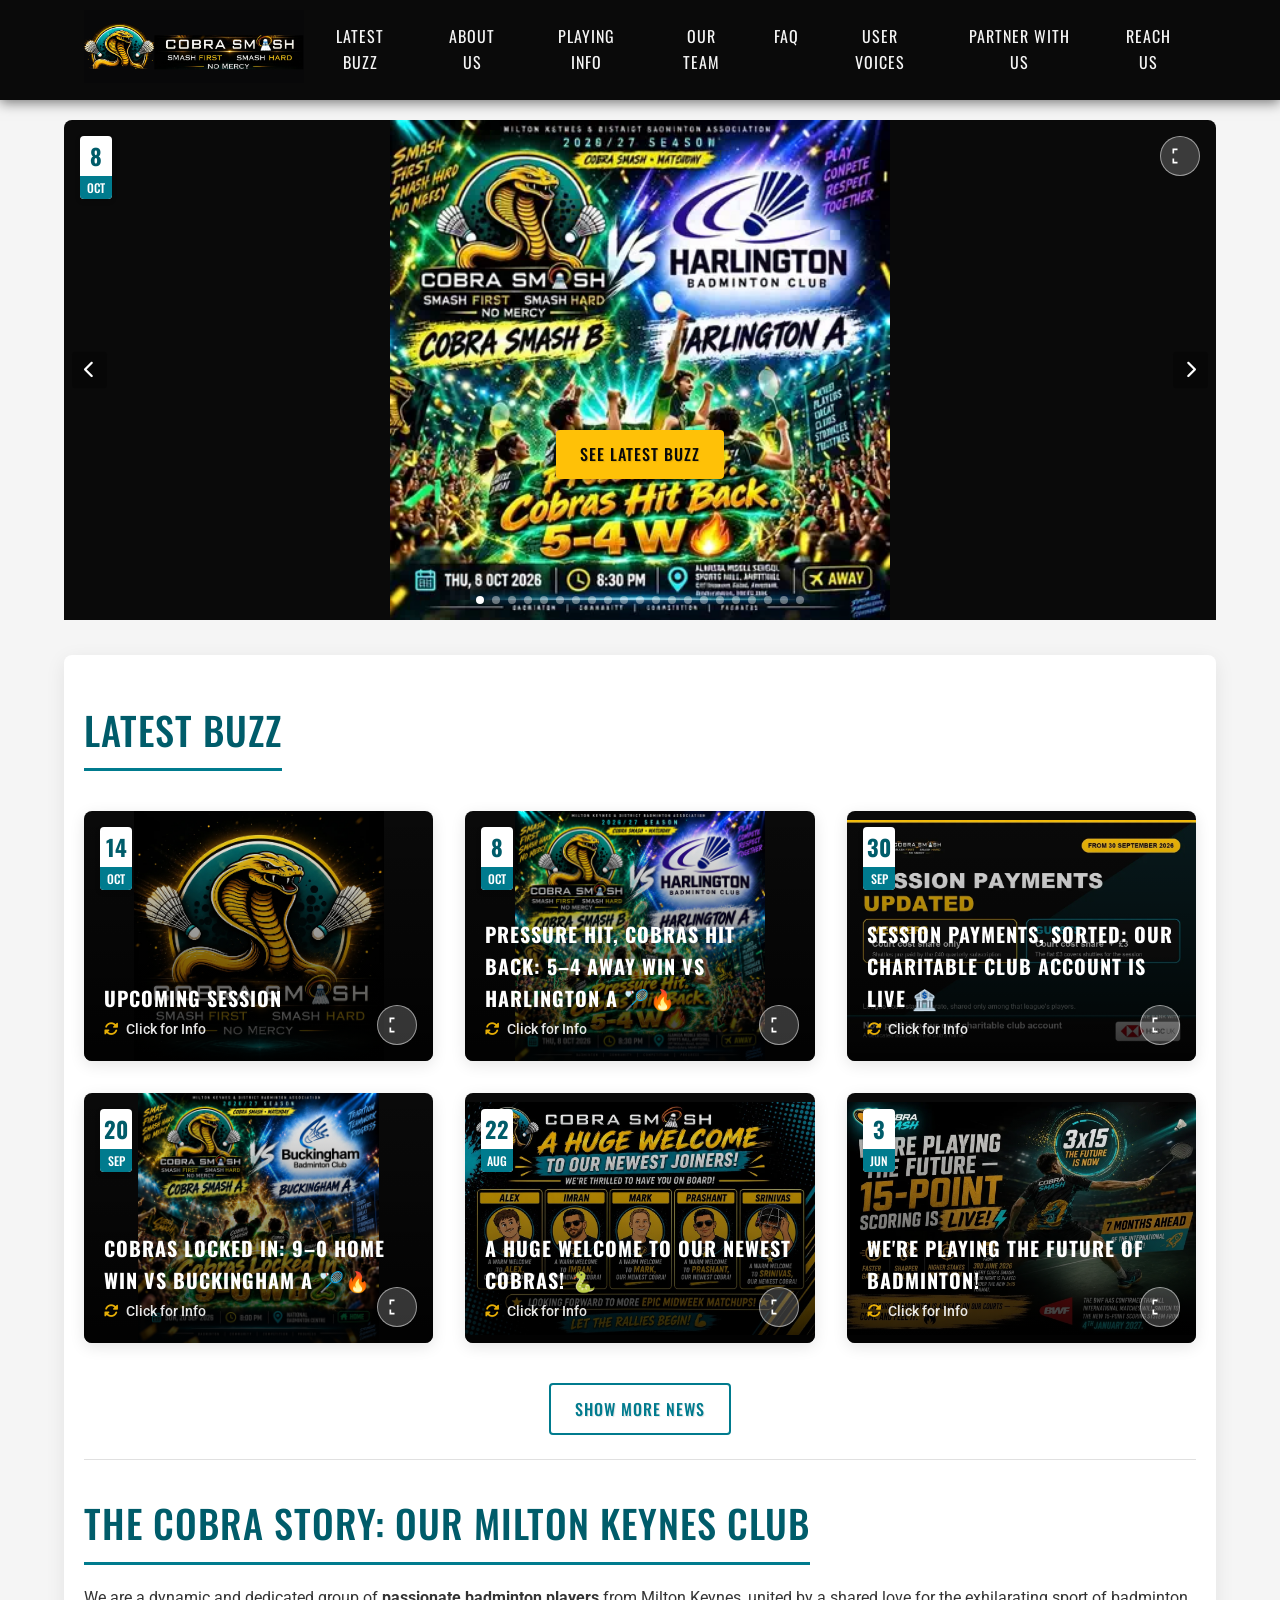
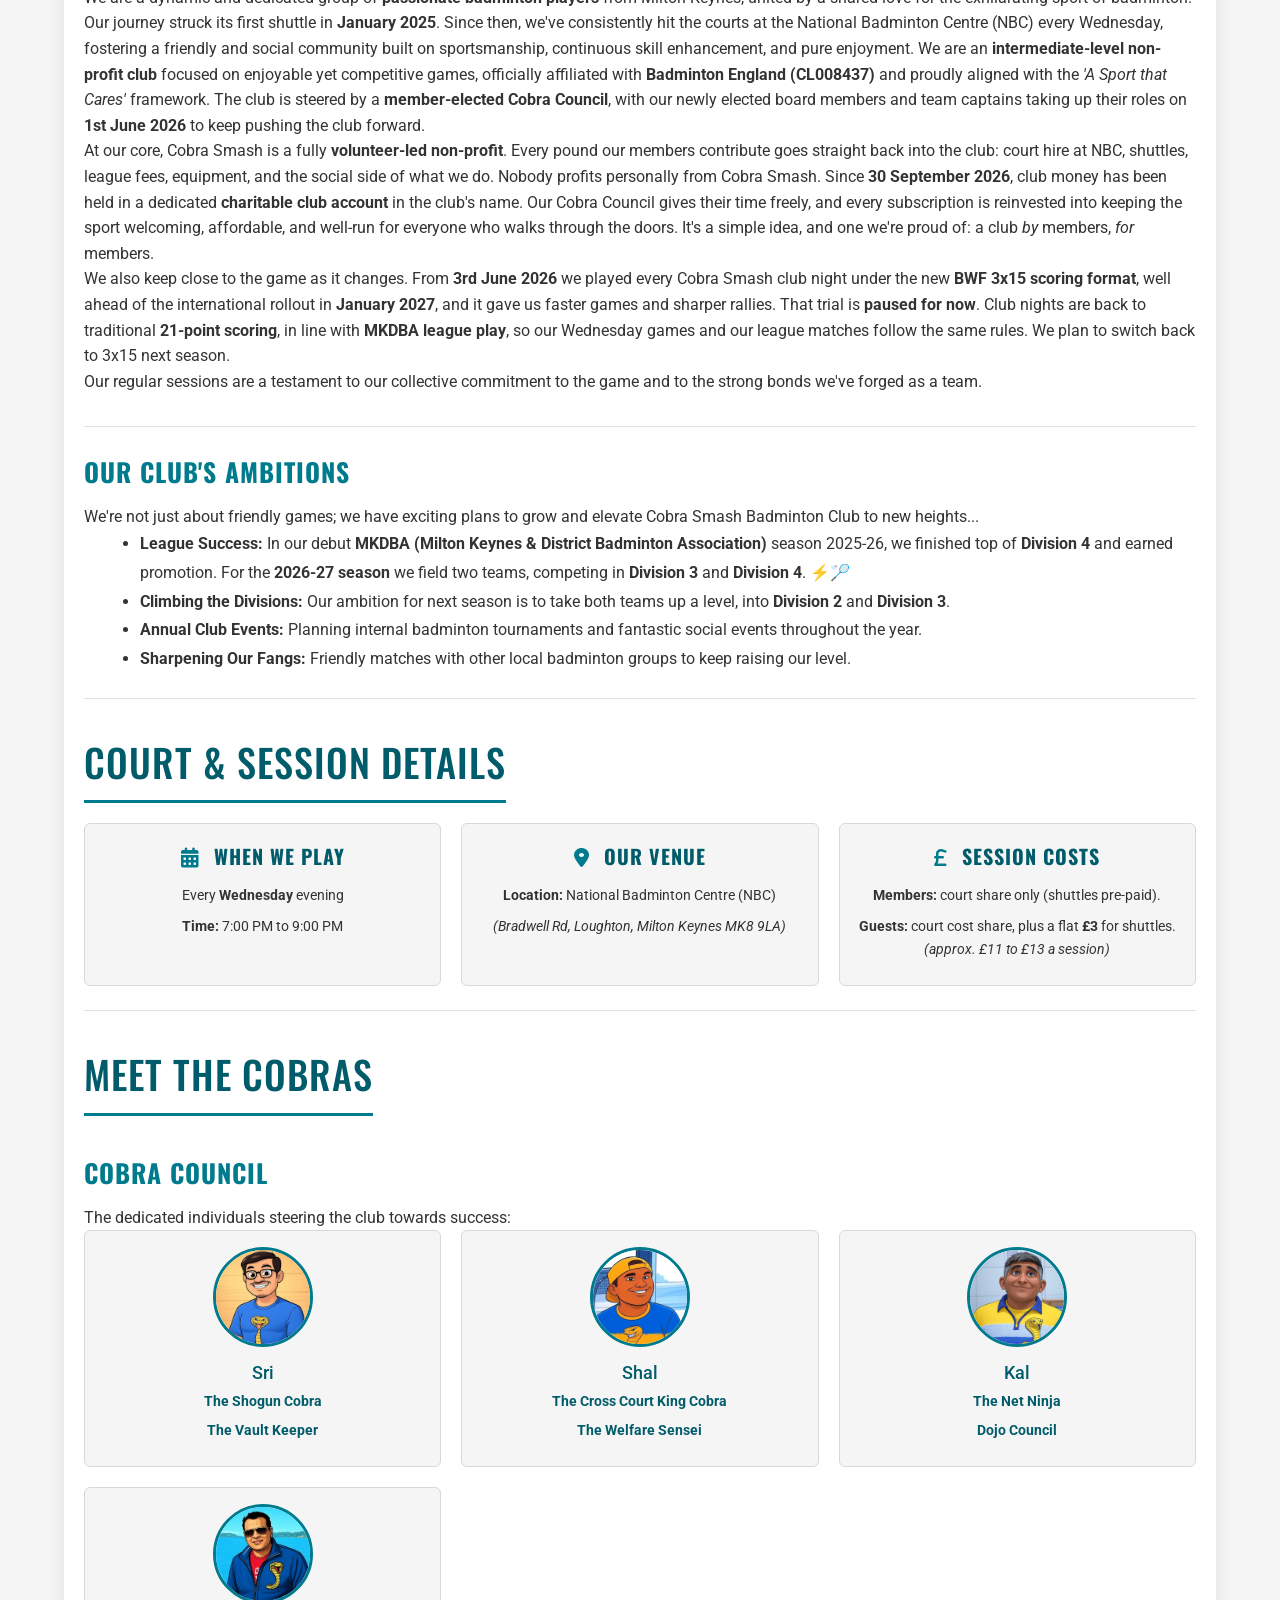
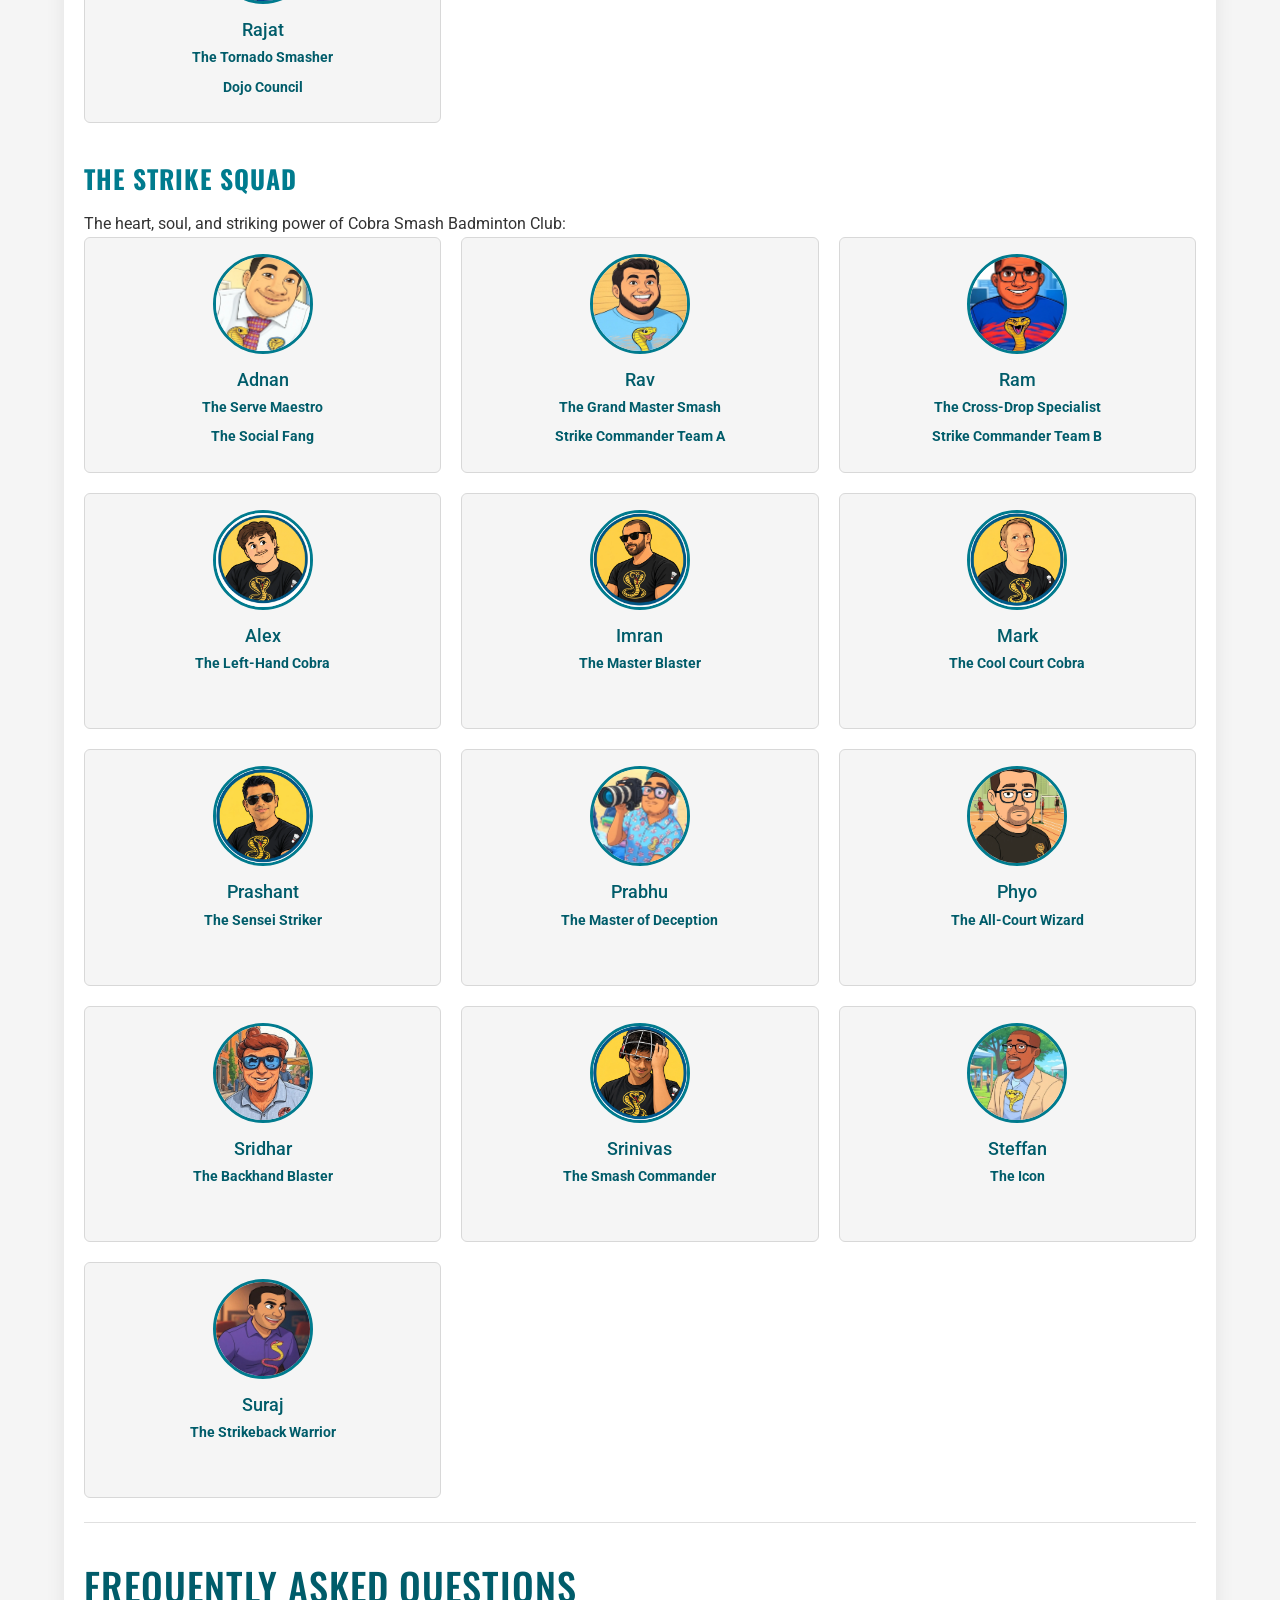
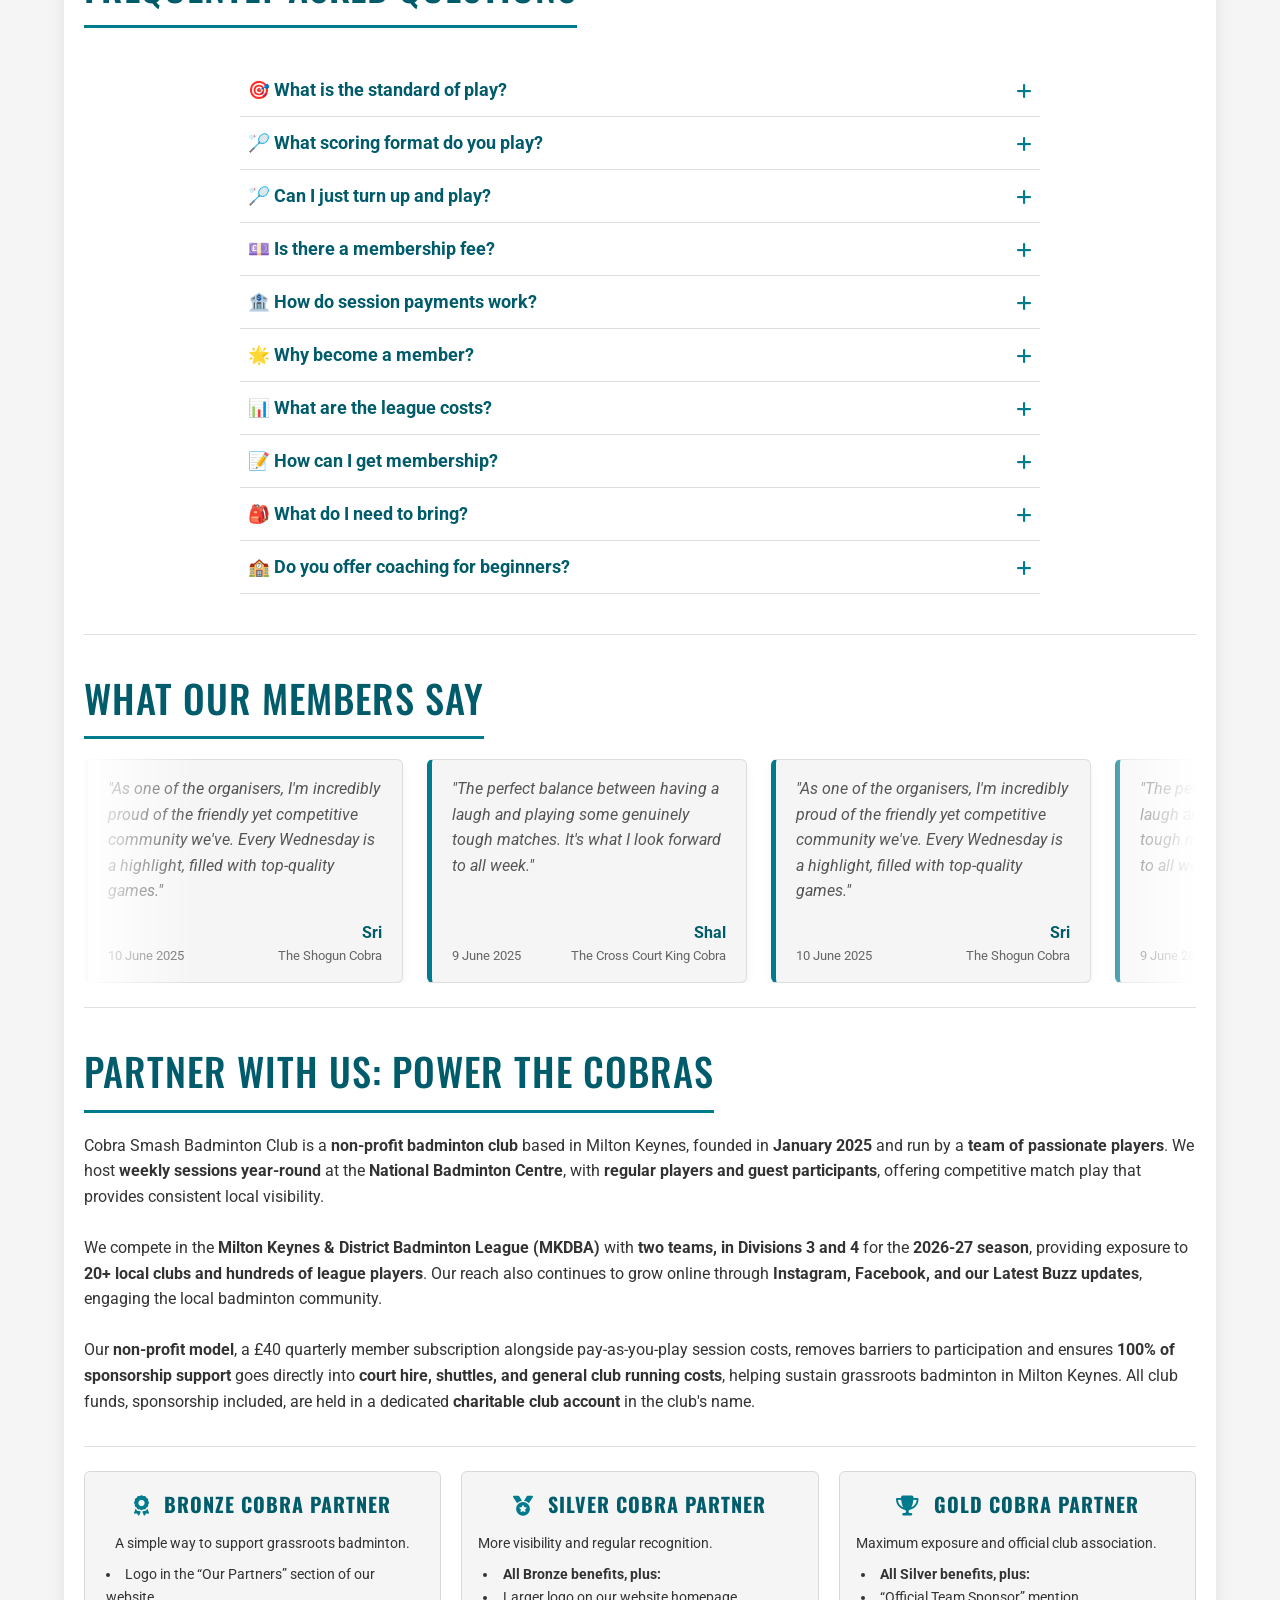
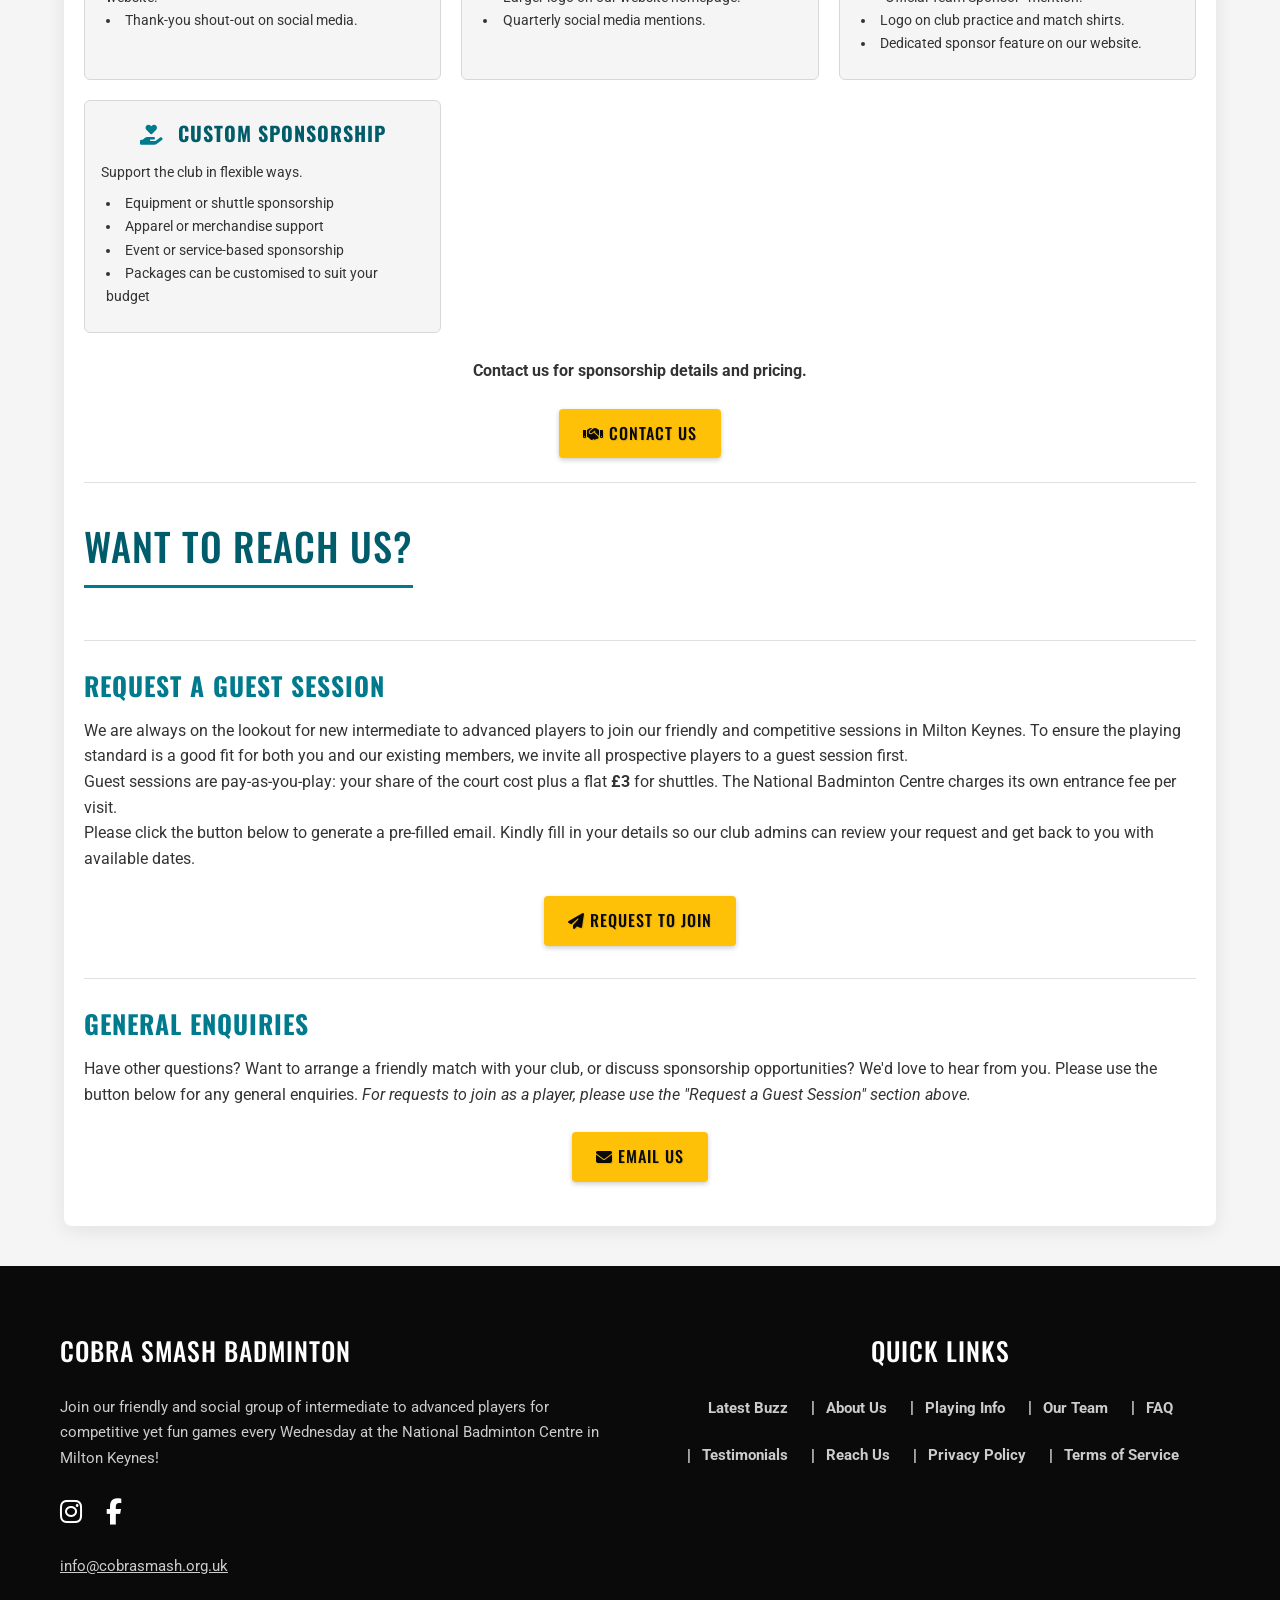
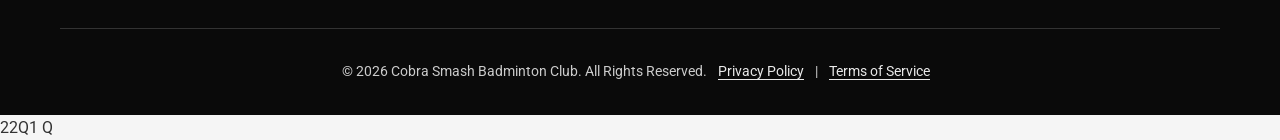
==== commit 47f8458b: "Correct the £40 subscription from annual to quarterly Update the FAQ, sponsorship section and the ch" ====
--- a/public/index.html
+++ b/public/index.html
@@ -216,7 +216,7 @@
                     <div class="faq-item">
                         <button class="faq-question">💷 Is there a membership fee?</button>
                         <div class="faq-answer">
-                            <p>Members pay a <strong>£40 annual club subscription</strong>, set by the Cobra Council. It mainly covers the feather shuttlecocks we use at every session, so on the night members pay only their share of the court cost. The Cobra Council reviews the amount at regular intervals.</p>
+                            <p>Members pay a <strong>£40 quarterly club subscription</strong>, set by the Cobra Council. It mainly covers the feather shuttlecocks we use at every session, so on the night members pay only their share of the court cost. The Cobra Council reviews the amount at regular intervals.</p>
                             <p>Guests pay their share of the court cost plus a flat <strong>£3</strong> for shuttles. This hybrid approach has been in place since <strong>30 September 2026</strong>.</p>
                             <p>League costs are separate again, and shared only among the players taking part in that league. We play at the <strong>National Badminton Centre</strong> (Bradwell Road, Milton Keynes MK8 9LA) on <strong>Wednesdays, 7:00 PM – 9:00 PM</strong>.</p>
                             <p>Please note: NBC charges a separate entrance fee per visit, with an annual pass option available for regular attendees.</p>
@@ -226,7 +226,7 @@
                         <button class="faq-question">🏦 How do session payments work?</button>
                         <div class="faq-answer">
                             <p>Since <strong>30 September 2026</strong> we've used a hybrid approach that keeps session payments simple to manage and fair for everyone.</p>
-                            <p><strong>Members:</strong> pay your share of the court cost for the session. Shuttles are already paid for through the <strong>£40</strong> annual subscription.</p>
+                            <p><strong>Members:</strong> pay your share of the court cost for the session. Shuttles are already paid for through the <strong>£40</strong> quarterly subscription.</p>
                             <p><strong>Guests:</strong> pay your share of the court cost, plus a flat <strong>£3</strong> for shuttles.</p>
                             <p><strong>Leagues:</strong> league costs are separate from both, and shared only among the players in that league.</p>
                             <p>Payments go into the club's own <a href="https://www.business.hsbc.uk/en-gb/products/charity-banking-community-account" target="_blank" rel="noopener">HSBC UK Charitable Bank Account</a>: a dedicated account in the club's name. We don't publish account details on the website. The Cobra Council shares them directly with members and guests.</p>
@@ -236,13 +236,13 @@
                         <button class="faq-question">🌟 Why become a member?</button>
                         <div class="faq-answer">
                             <p>Members enjoy priority access to all sessions and have the opportunity to represent the club in competitive leagues. This ensures you can play regularly and be part of our competitive teams if you wish.</p>
-                            <p>Members also pay less on the night: the <strong>£40</strong> annual subscription covers shuttles, so members pay only their share of the court cost, while guests add a flat <strong>£3</strong> for shuttles.</p>
+                            <p>Members also pay less on the night: the <strong>£40</strong> quarterly subscription covers shuttles, so members pay only their share of the court cost, while guests add a flat <strong>£3</strong> for shuttles.</p>
                         </div>
                     </div>
                     <div class="faq-item">
                         <button class="faq-question">📊 What are the league costs?</button>
                         <div class="faq-answer">
-                            <p>League costs are separate from the annual subscription and from session payments, and are shared only among the participants in that specific league. The exact costs vary depending on the league and number of participants.</p>
+                            <p>League costs are separate from the quarterly subscription and from session payments, and are shared only among the participants in that specific league. The exact costs vary depending on the league and number of participants.</p>
                         </div>
                     </div>
                     <div class="faq-item">
@@ -291,7 +291,7 @@
         Our reach also continues to grow online through <strong>Instagram, Facebook, and our
         Latest Buzz updates</strong>, engaging the local badminton community.
         <br><br>
-        Our <strong>non-profit model</strong>, a £40 annual member subscription alongside pay-as-you-play session costs,
+        Our <strong>non-profit model</strong>, a £40 quarterly member subscription alongside pay-as-you-play session costs,
         removes barriers to participation and ensures
         <strong>100% of sponsorship support</strong> goes directly into
         <strong>court hire, shuttles, and general club running costs</strong>,
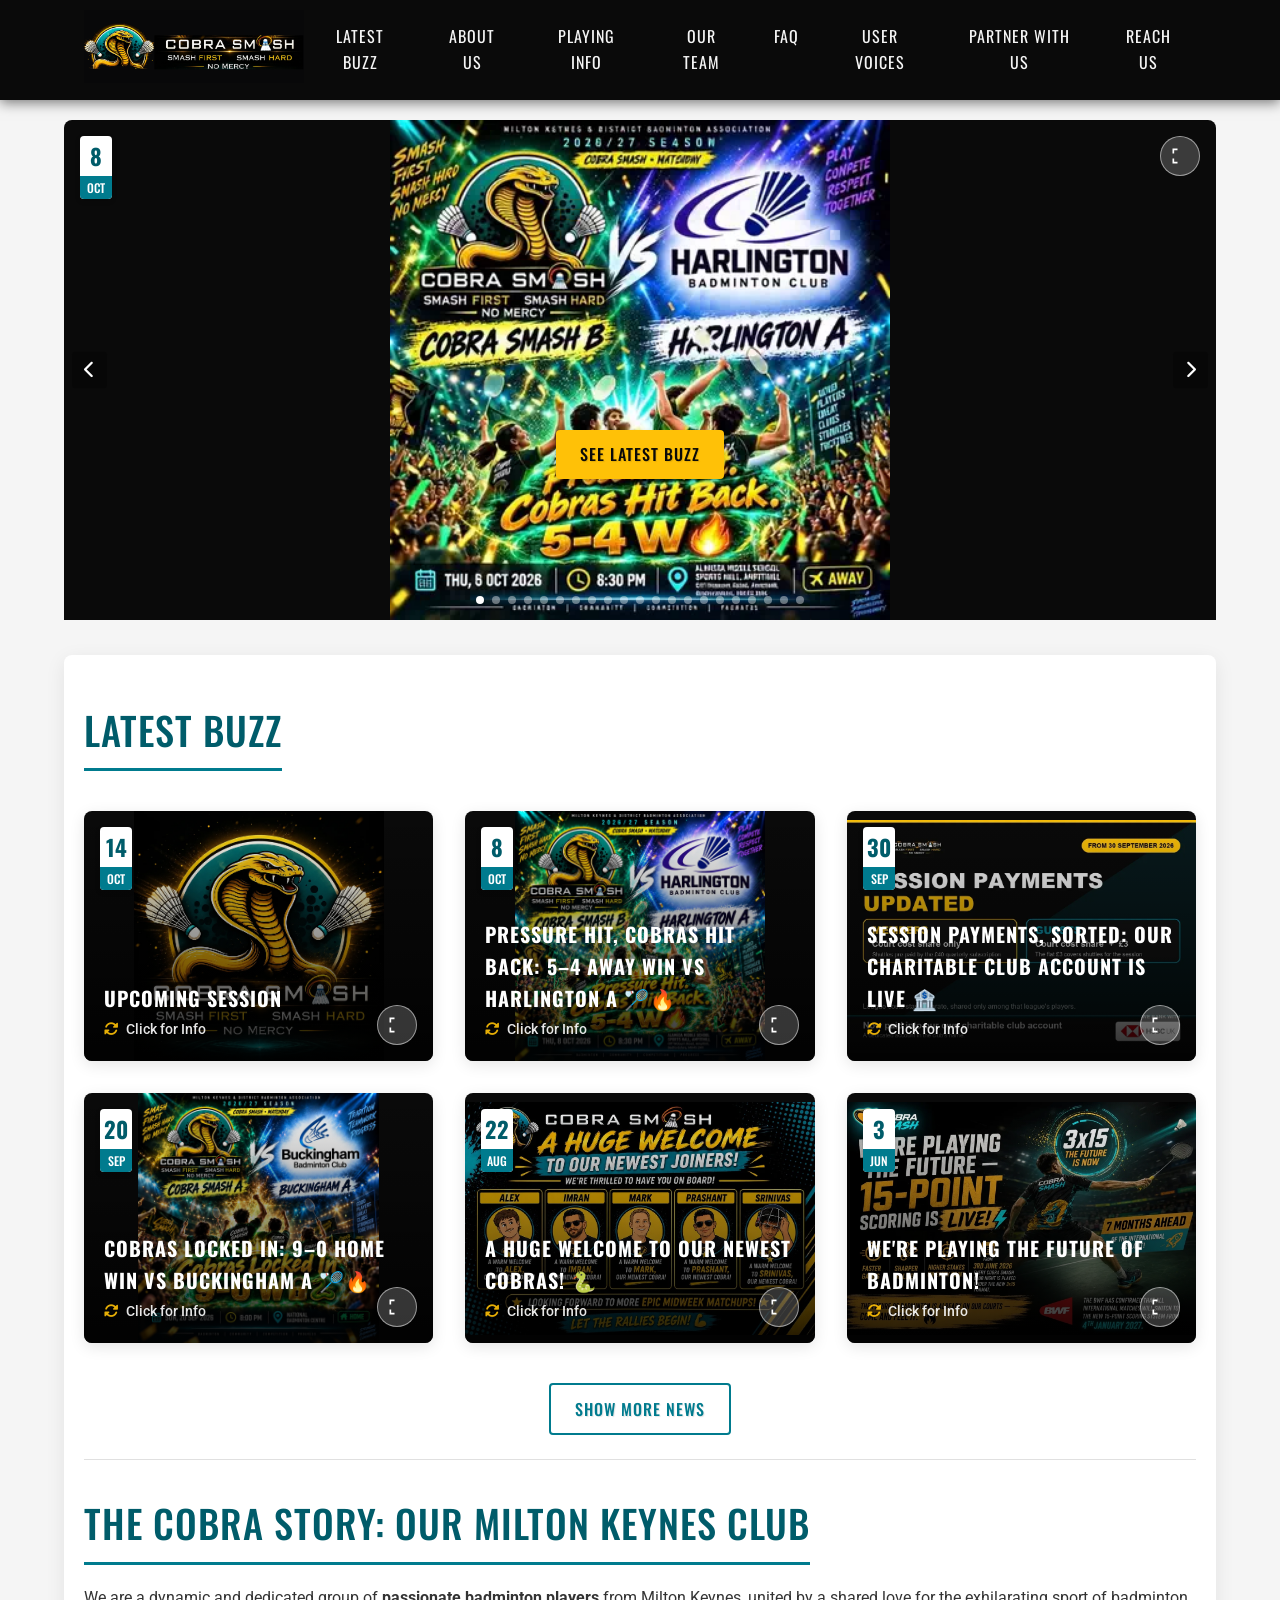
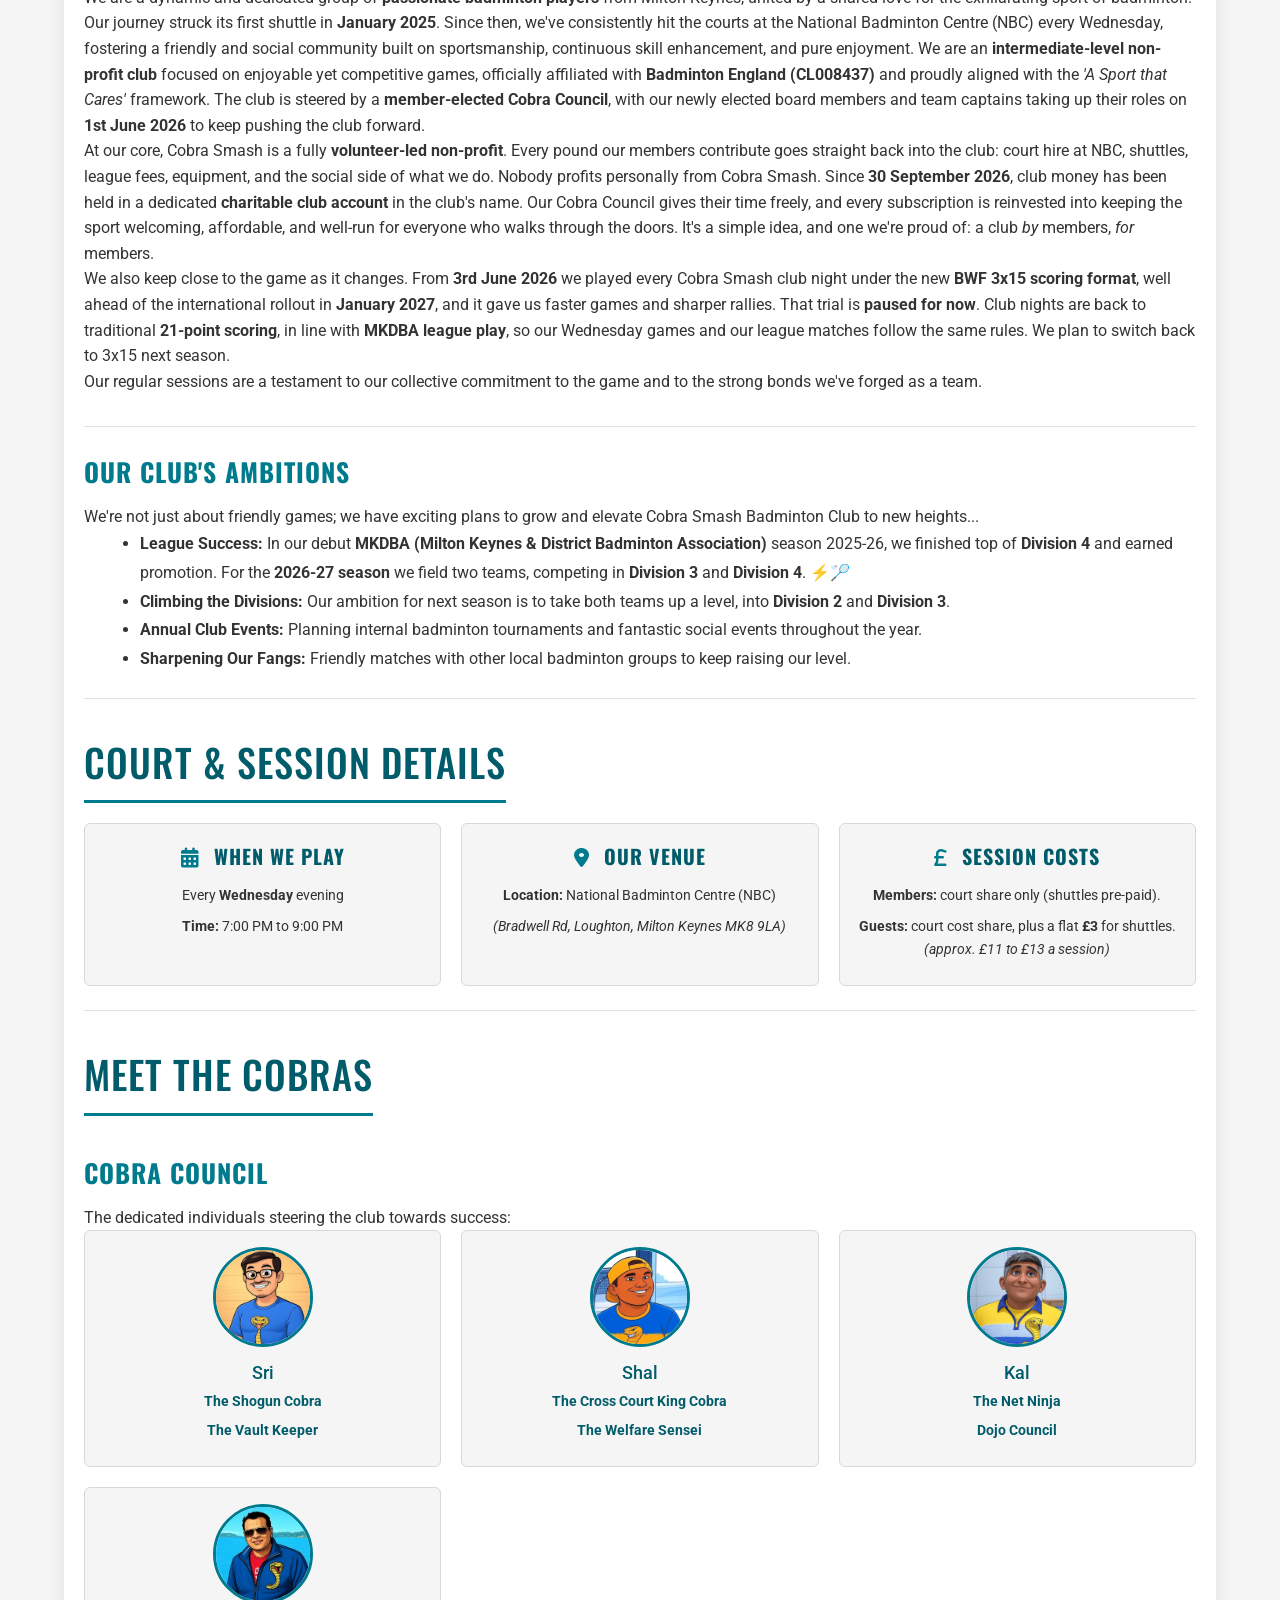
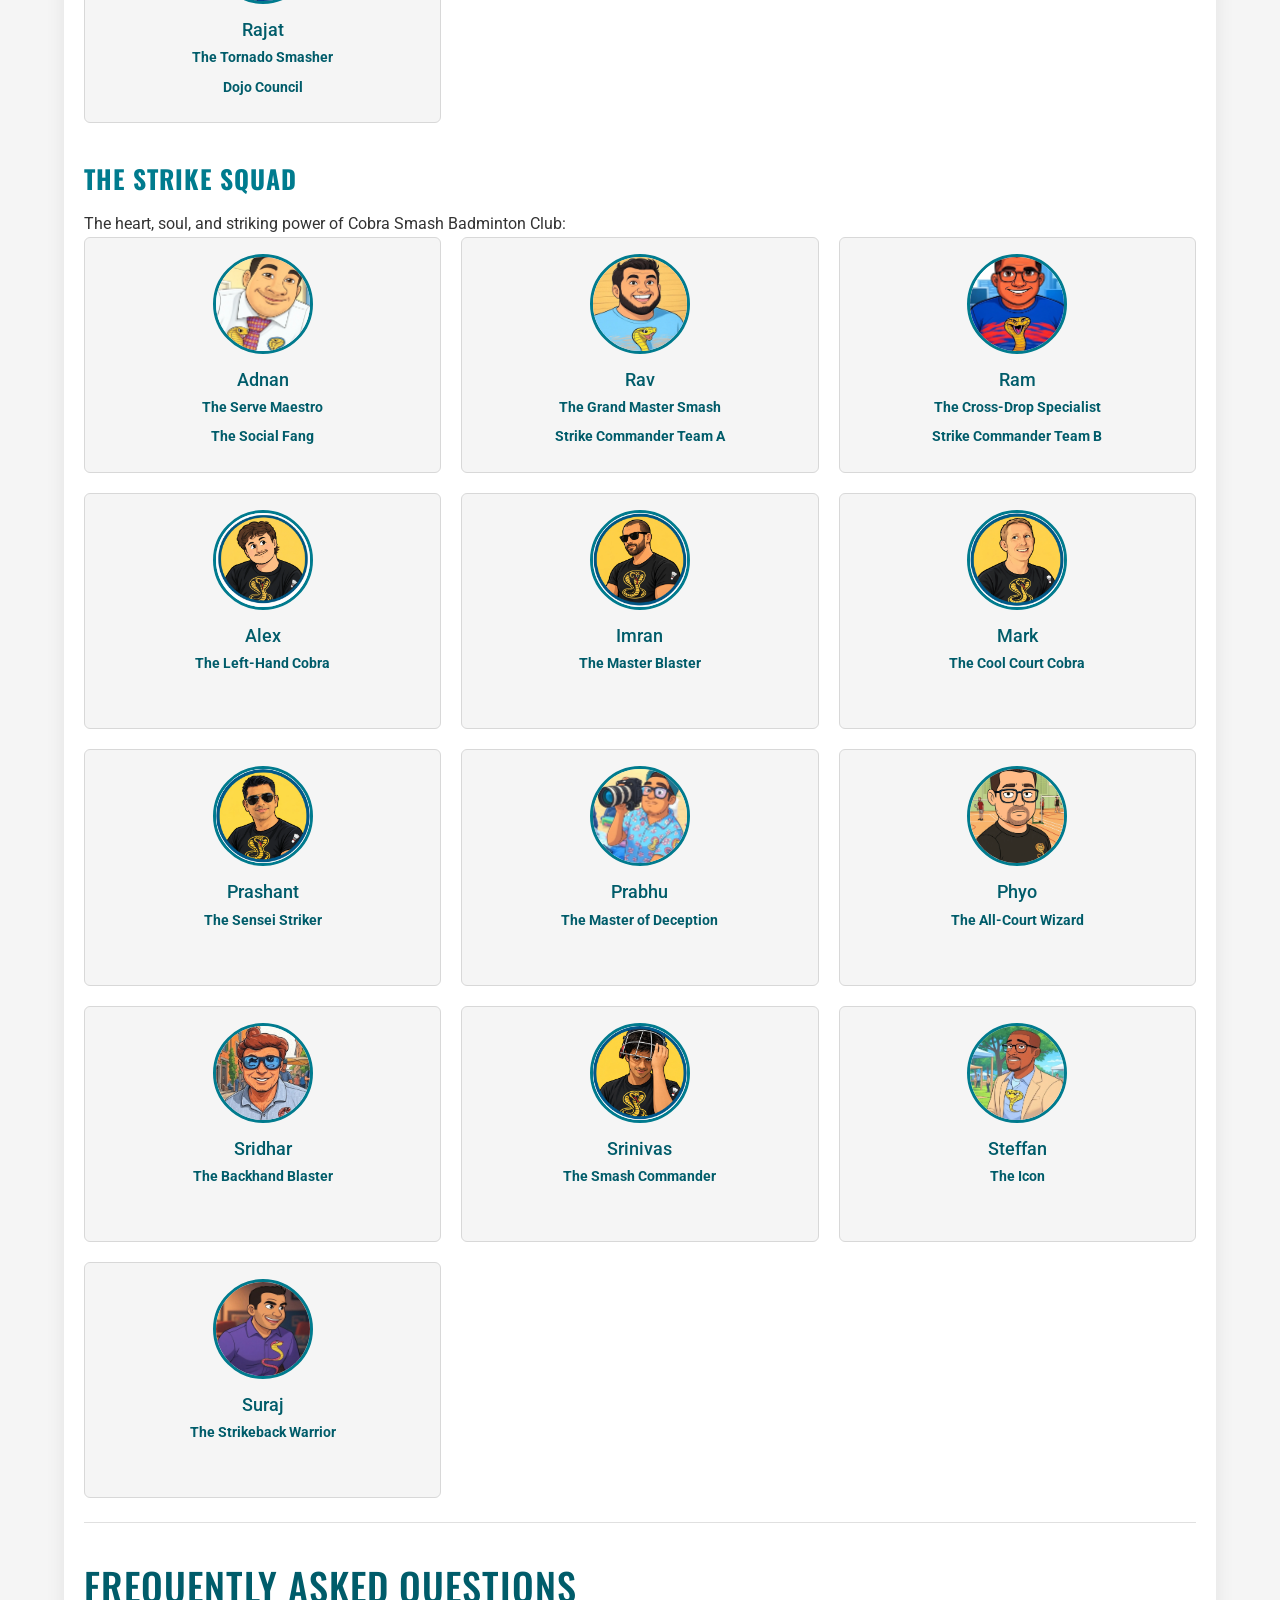
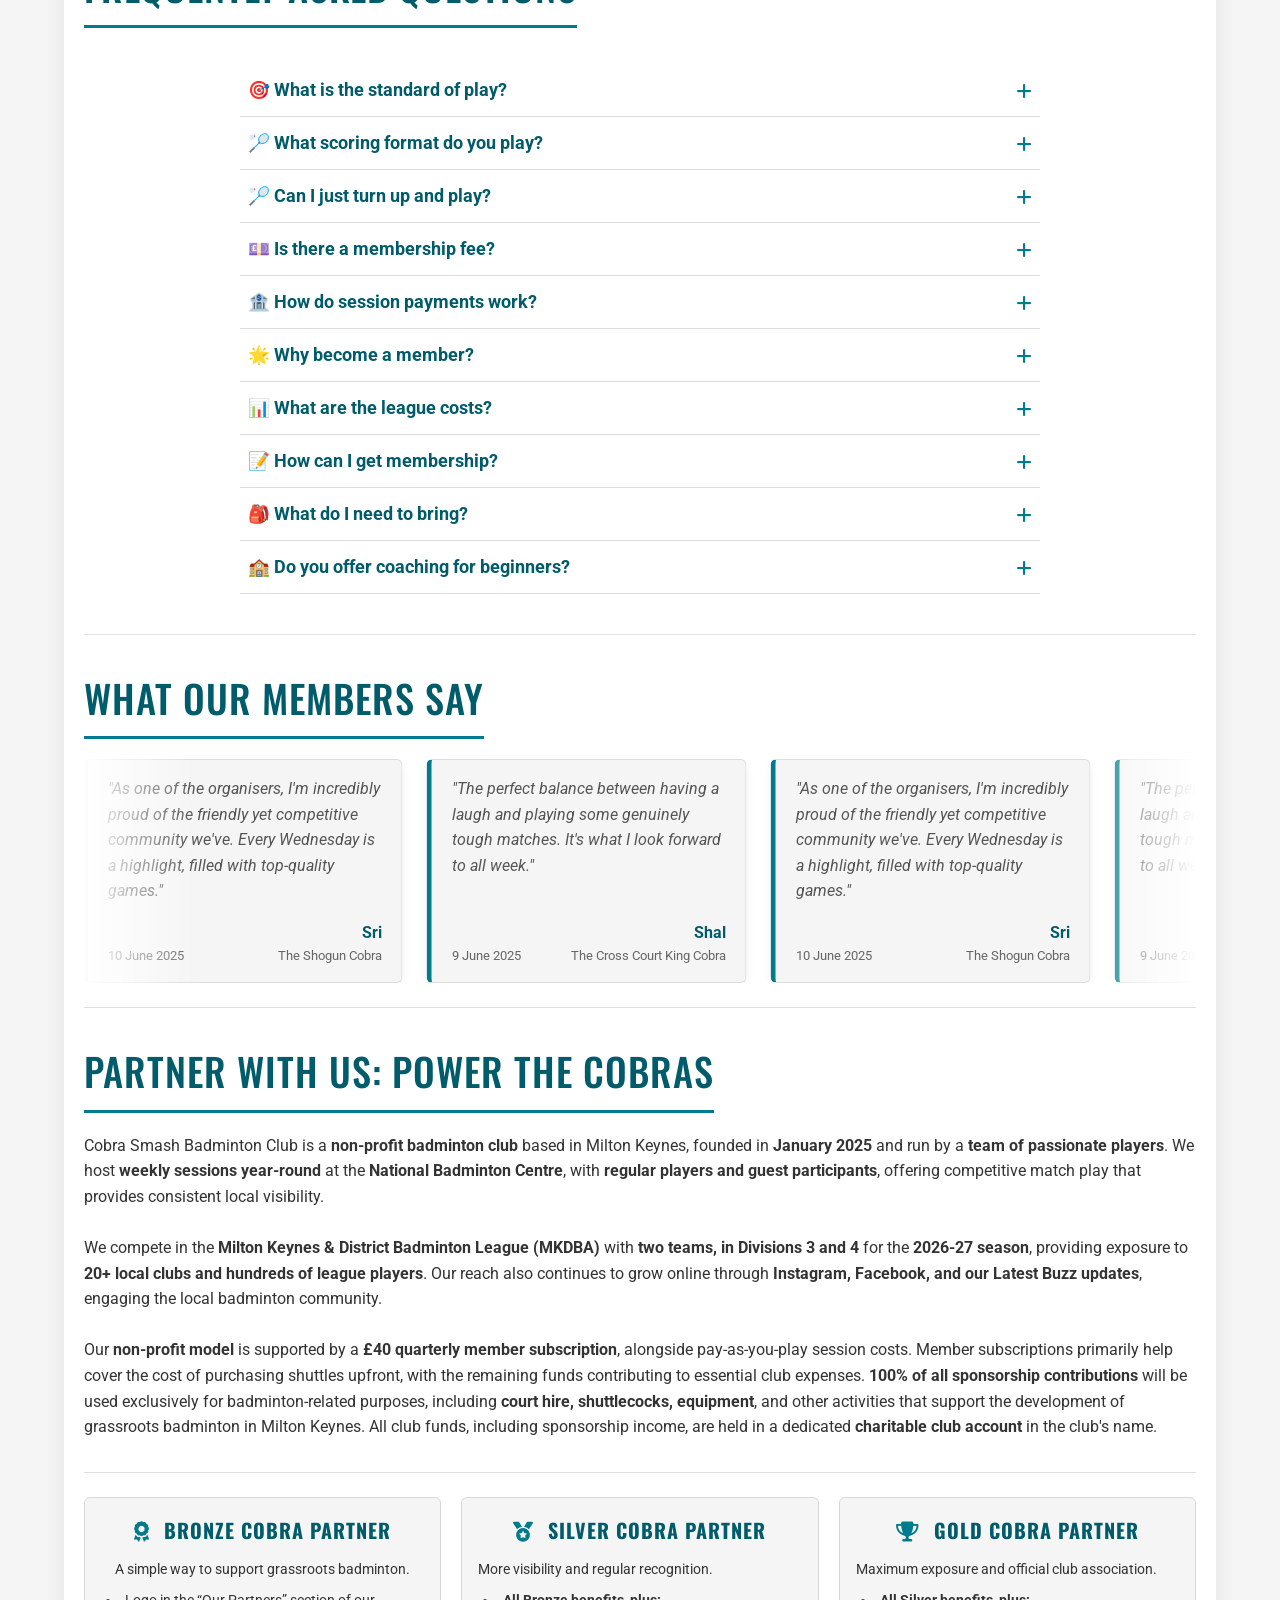
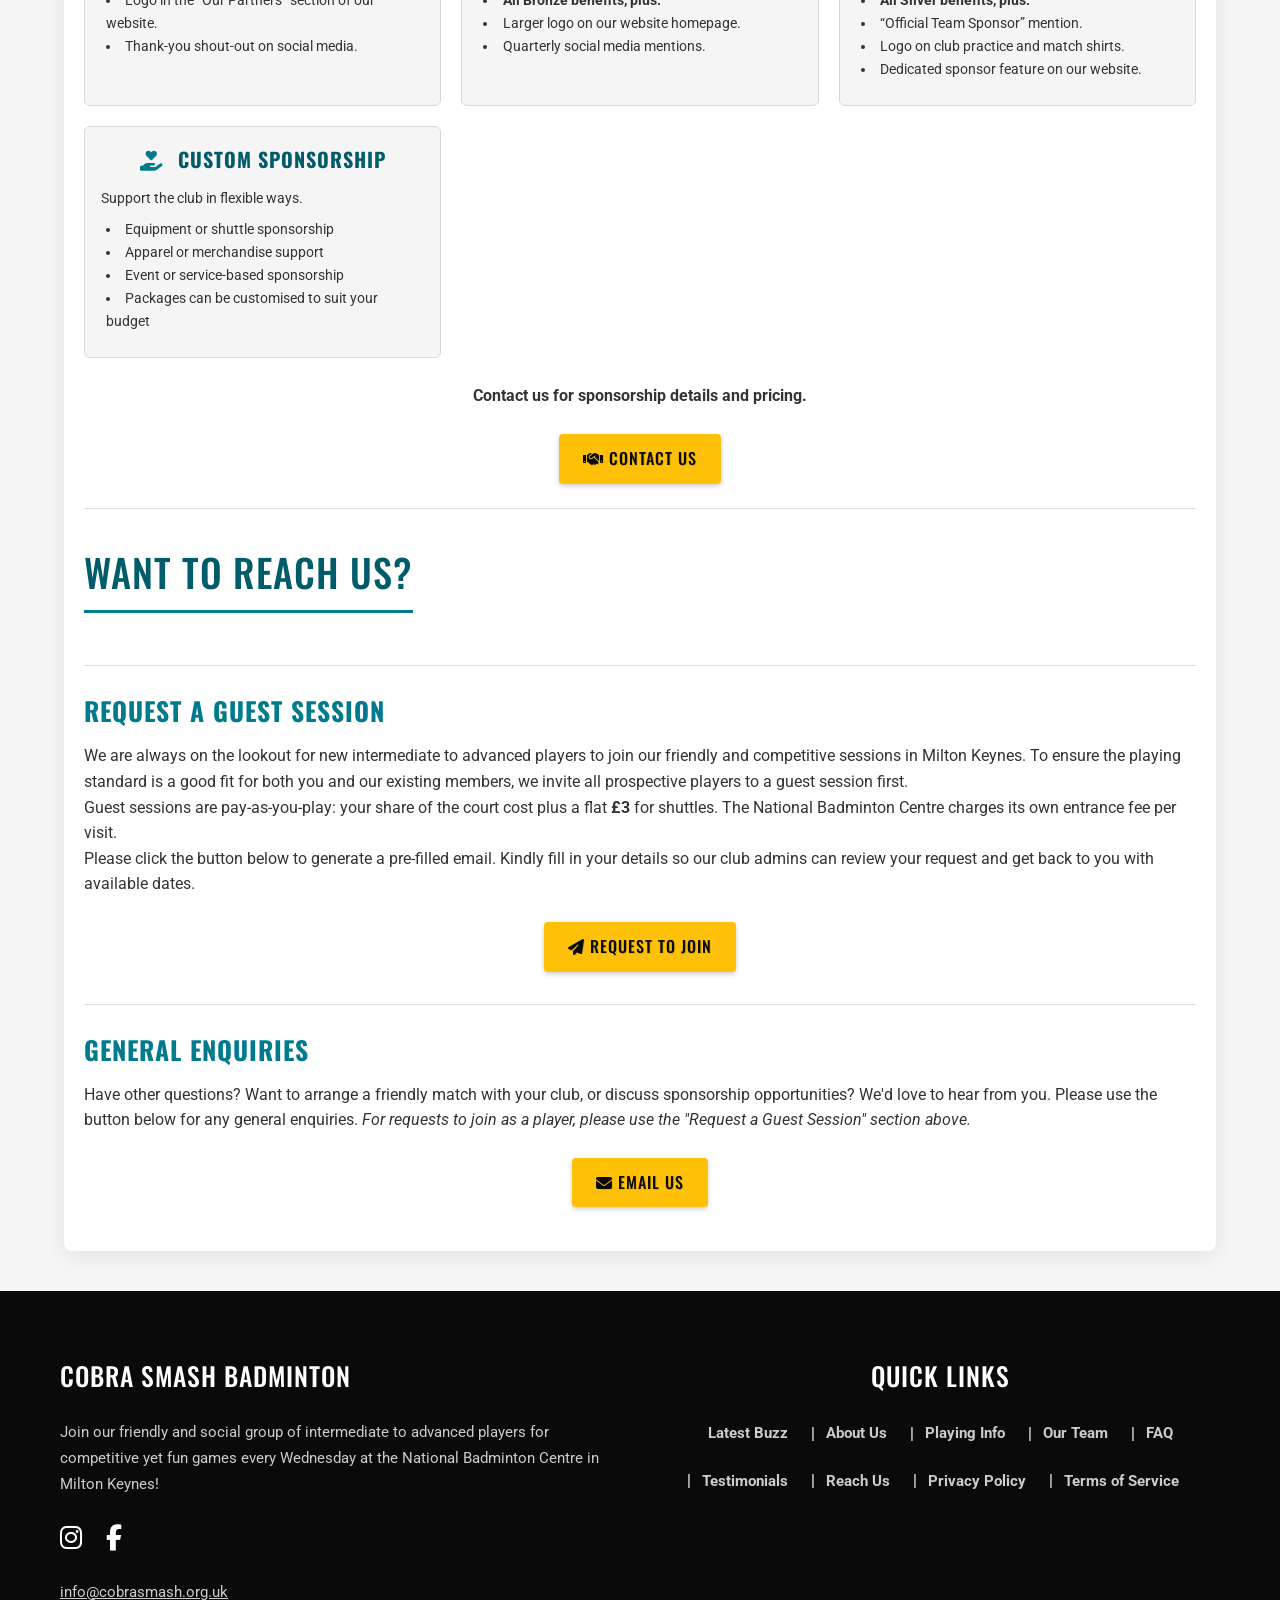
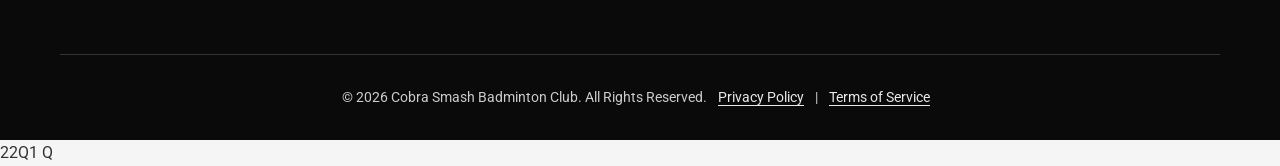
==== commit 20f4a1f5: "Clarify how subscriptions and sponsorship money are used Rewrite the funding paragraph in the sponso" ====
--- a/public/index.html
+++ b/public/index.html
@@ -291,12 +291,13 @@
         Our reach also continues to grow online through <strong>Instagram, Facebook, and our
         Latest Buzz updates</strong>, engaging the local badminton community.
         <br><br>
-        Our <strong>non-profit model</strong>, a £40 quarterly member subscription alongside pay-as-you-play session costs,
-        removes barriers to participation and ensures
-        <strong>100% of sponsorship support</strong> goes directly into
-        <strong>court hire, shuttles, and general club running costs</strong>,
-        helping sustain grassroots badminton in Milton Keynes. All club funds, sponsorship included, are held in a dedicated
-        <strong>charitable club account</strong> in the club's name.
+        Our <strong>non-profit model</strong> is supported by a <strong>£40 quarterly member subscription</strong>,
+        alongside pay-as-you-play session costs. Member subscriptions primarily help cover the cost of
+        purchasing shuttles upfront, with the remaining funds contributing to essential club expenses.
+        <strong>100% of all sponsorship contributions</strong> will be used exclusively for badminton-related
+        purposes, including <strong>court hire, shuttlecocks, equipment</strong>, and other activities that
+        support the development of grassroots badminton in Milton Keynes. All club funds, including sponsorship
+        income, are held in a dedicated <strong>charitable club account</strong> in the club's name.
     </p>
 
     <div class="sub-section">
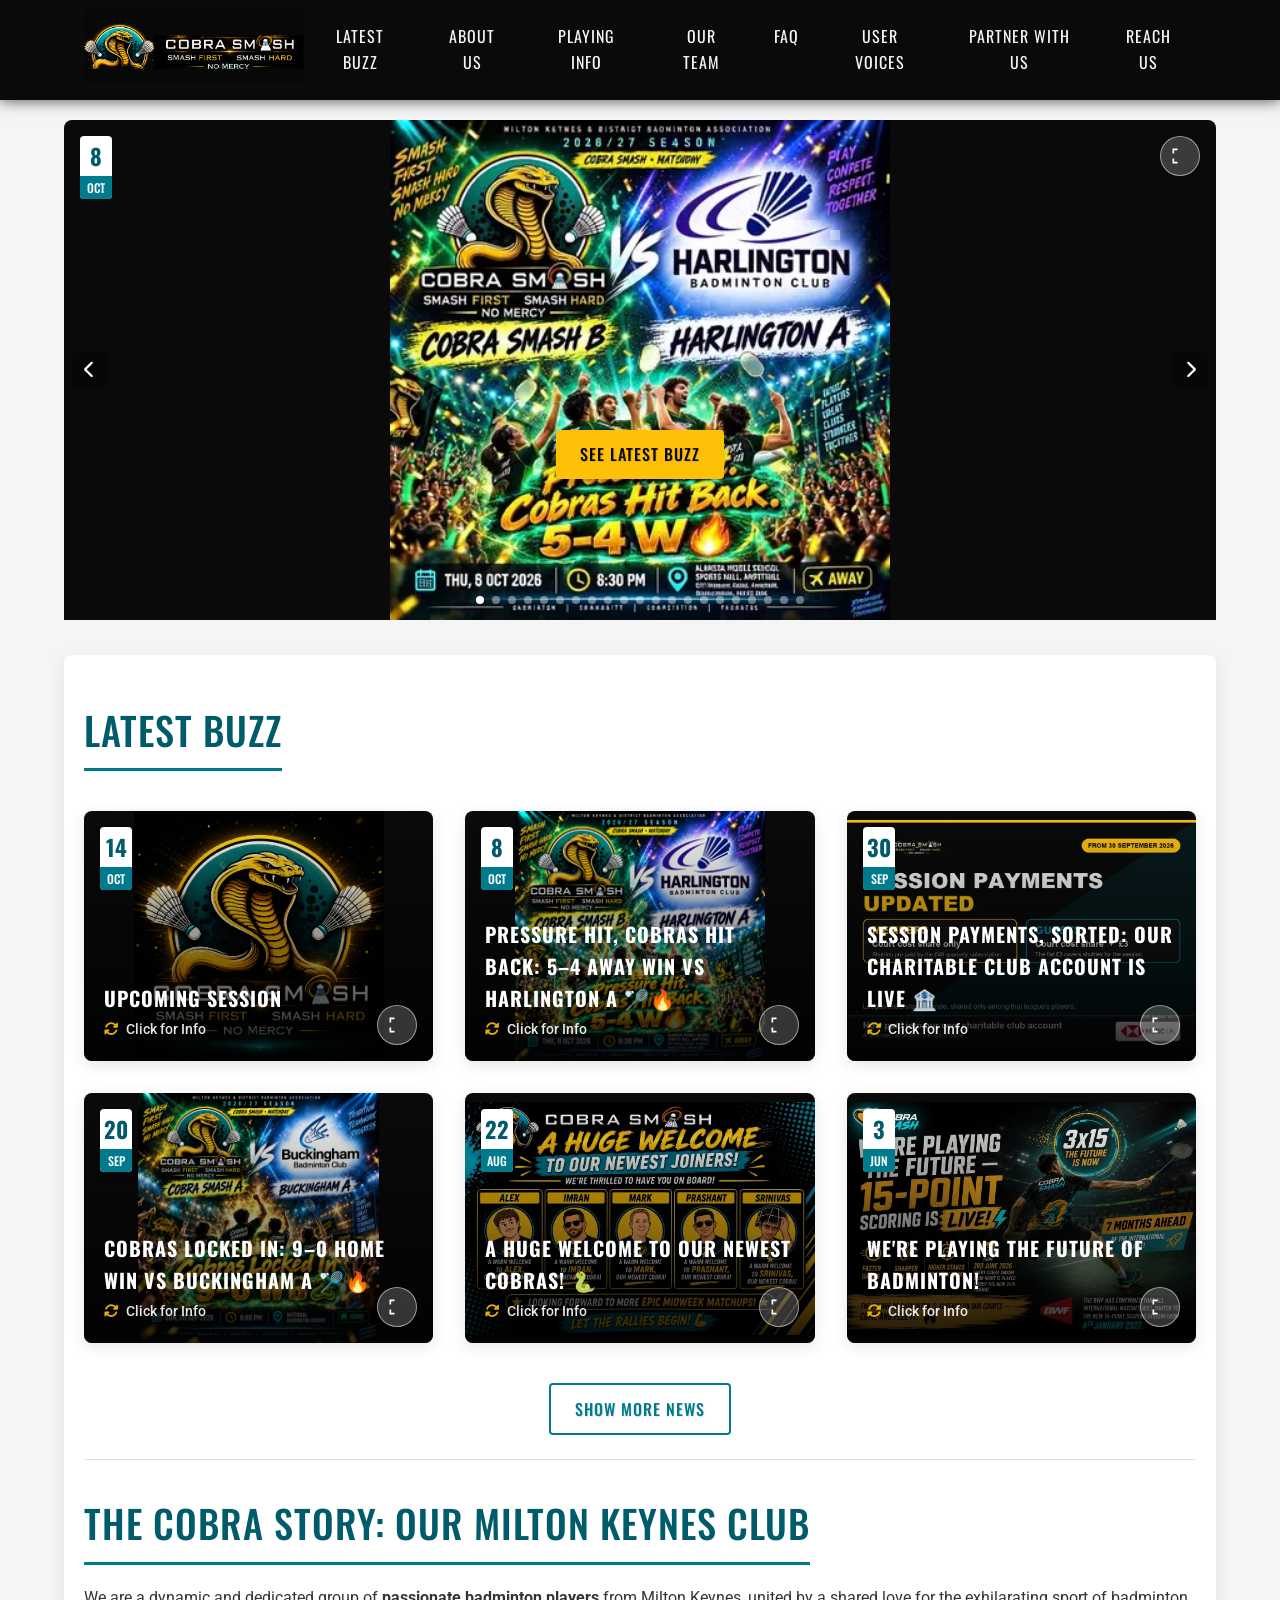
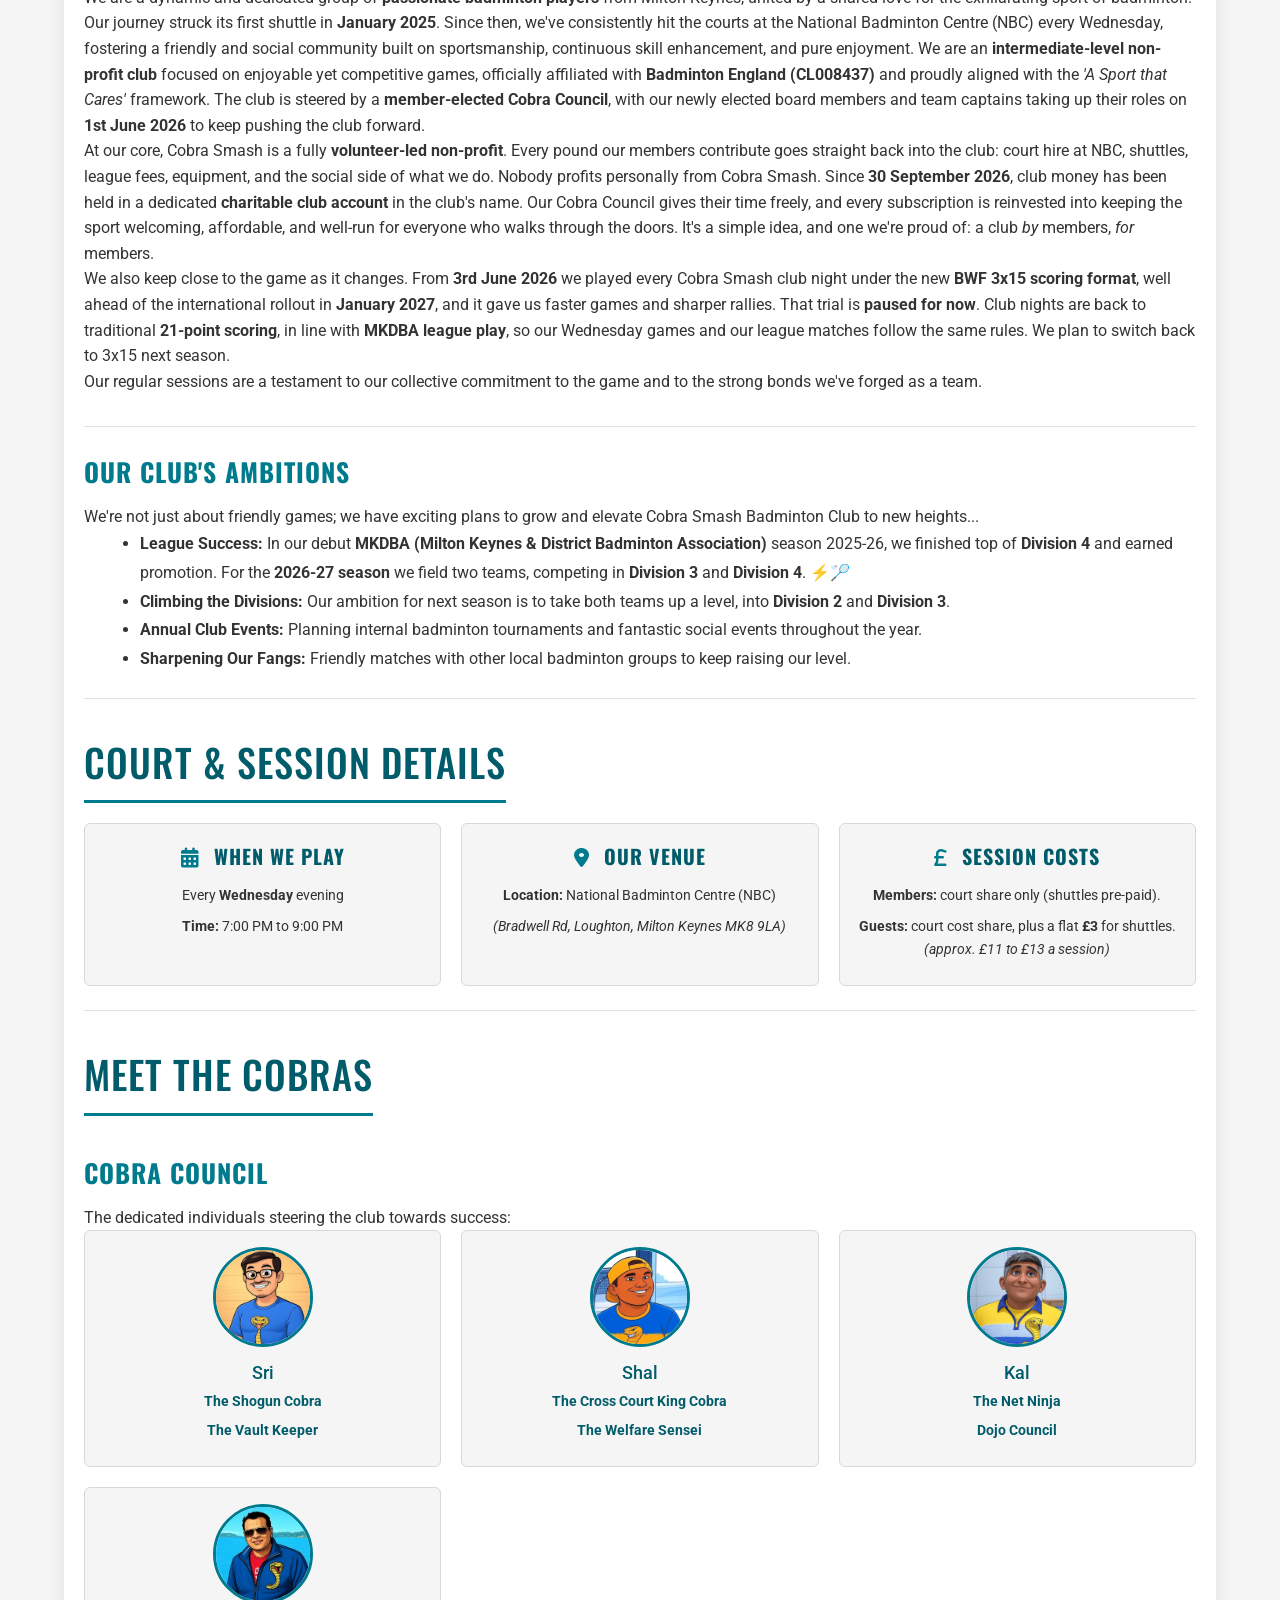
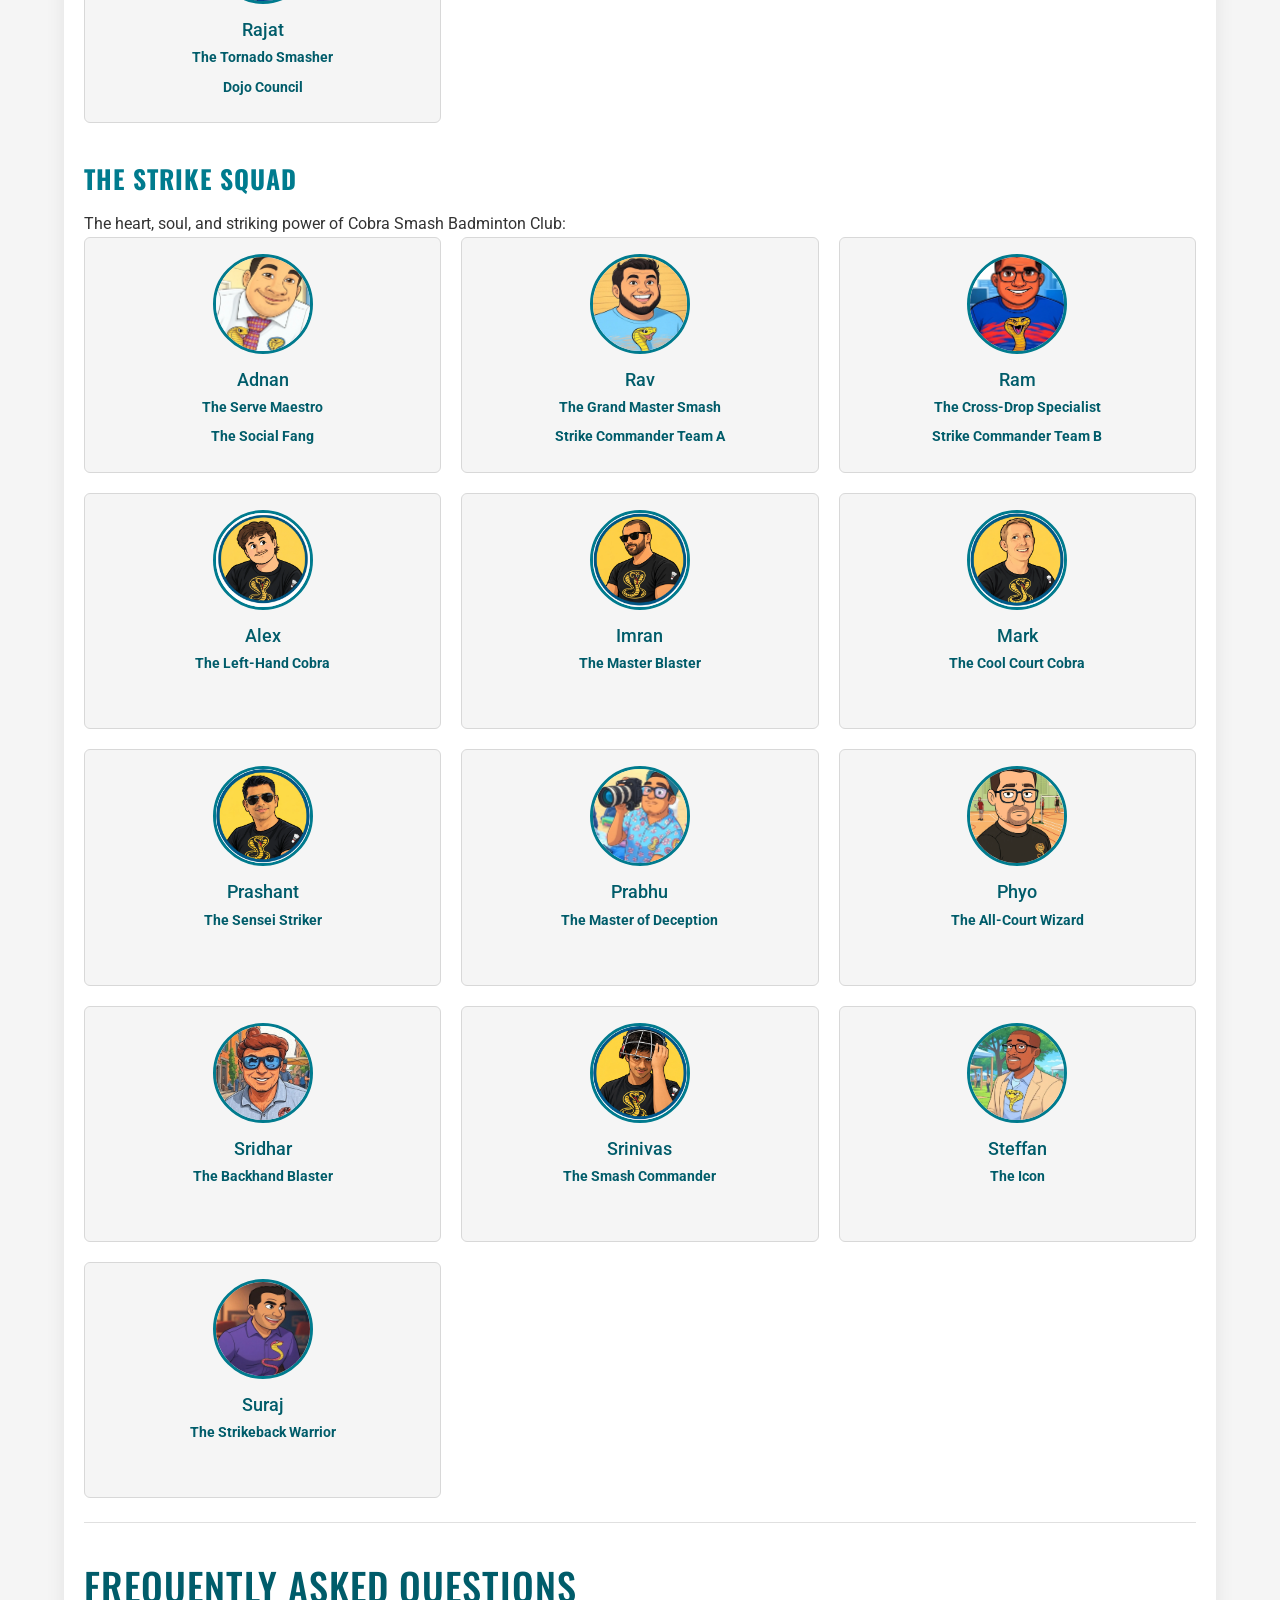
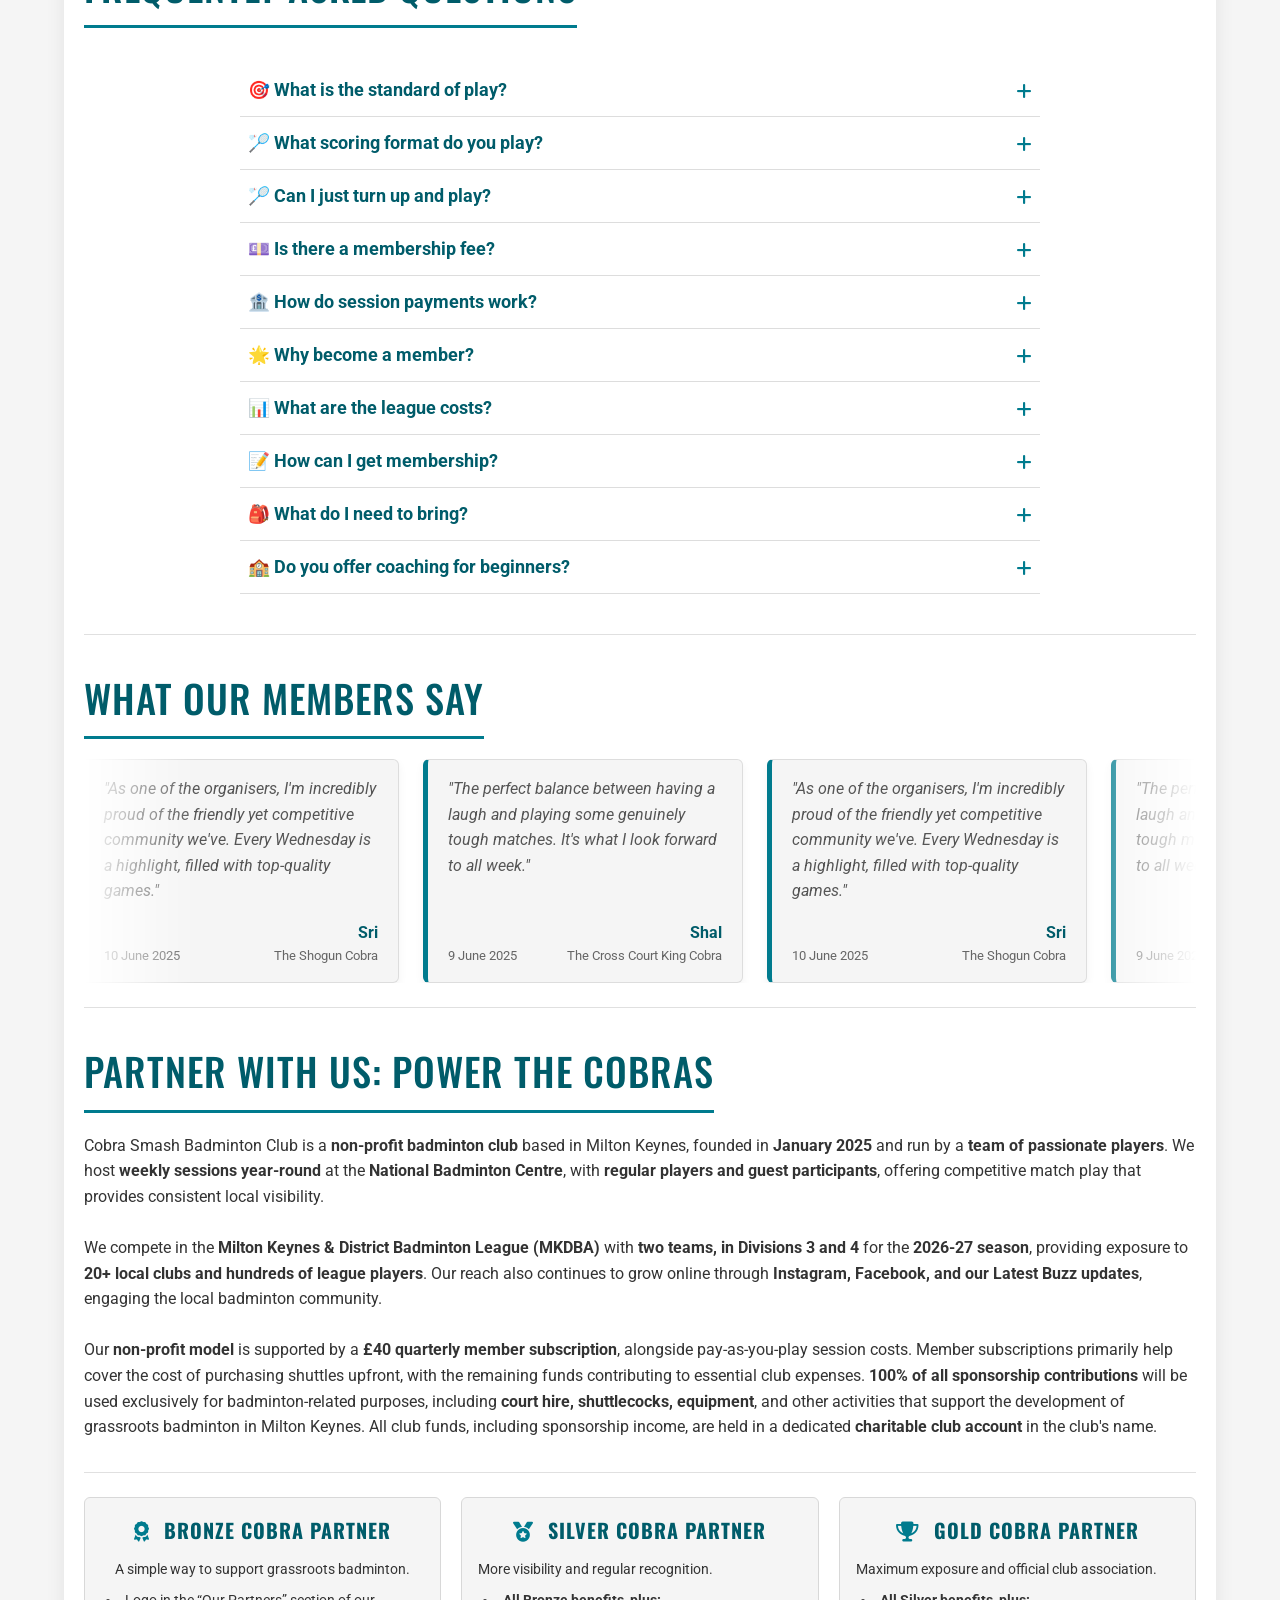
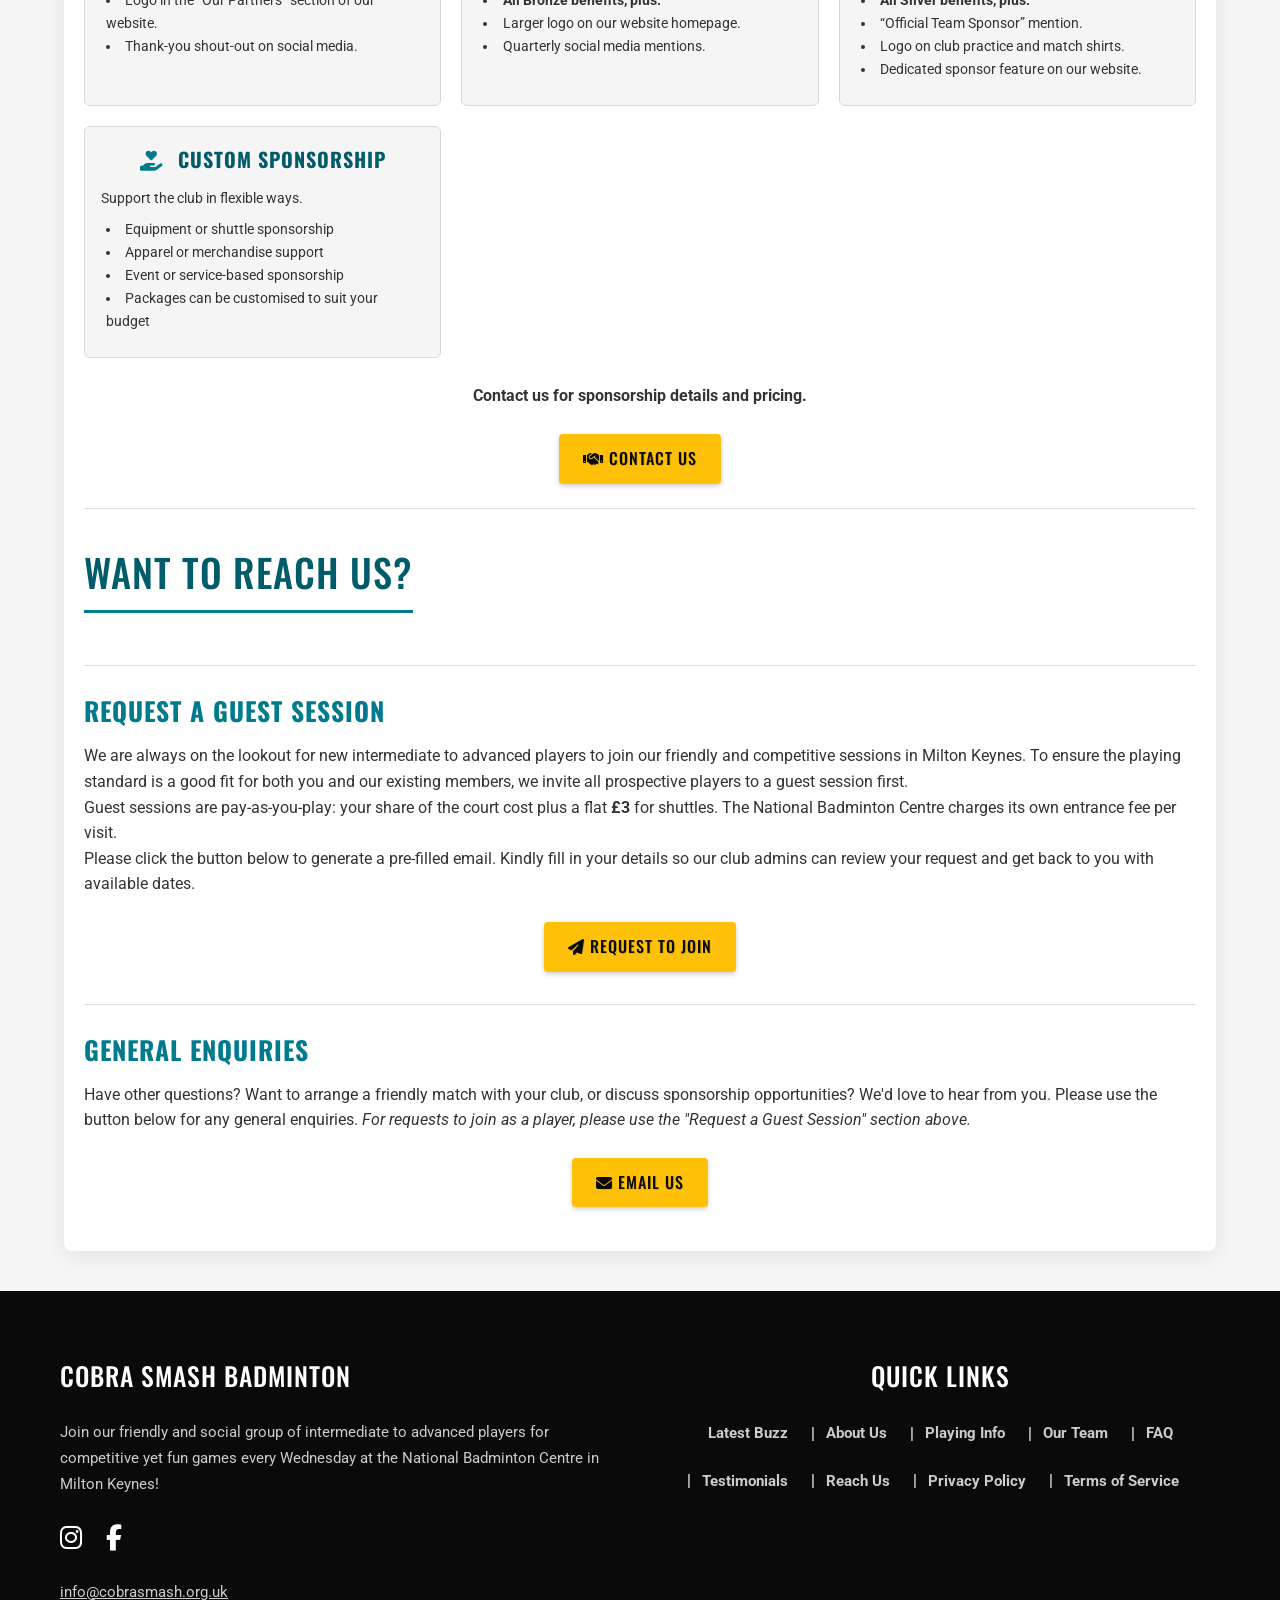
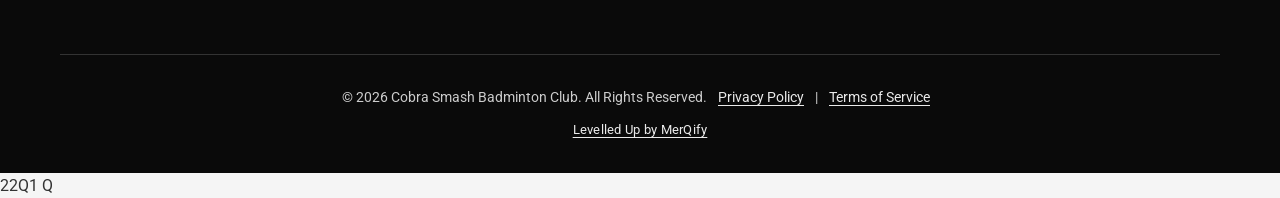
==== commit d39c9ddd: "Add "Levelled Up by MerQify" footer credit and agent pointer files (#53) Footer bottom bar gets a qu" ====
--- a/public/index.html
+++ b/public/index.html
@@ -430,6 +430,7 @@
     <!-- The footer bottom bar remains an excellent practice -->
     <div class="footer-bottom">
         <p>© <span id="year"></span> Cobra Smash Badminton Club. All Rights Reserved. <a href="/privacy/">Privacy Policy</a> | <a href="/terms/">Terms of Service</a></p>
+        <p class="footer-credit"><a href="https://merqify.com/" aria-label="Levelled Up by MerQify (opens merqify.com)">Levelled Up by MerQify</a></p>
     </div>
 </footer>
 
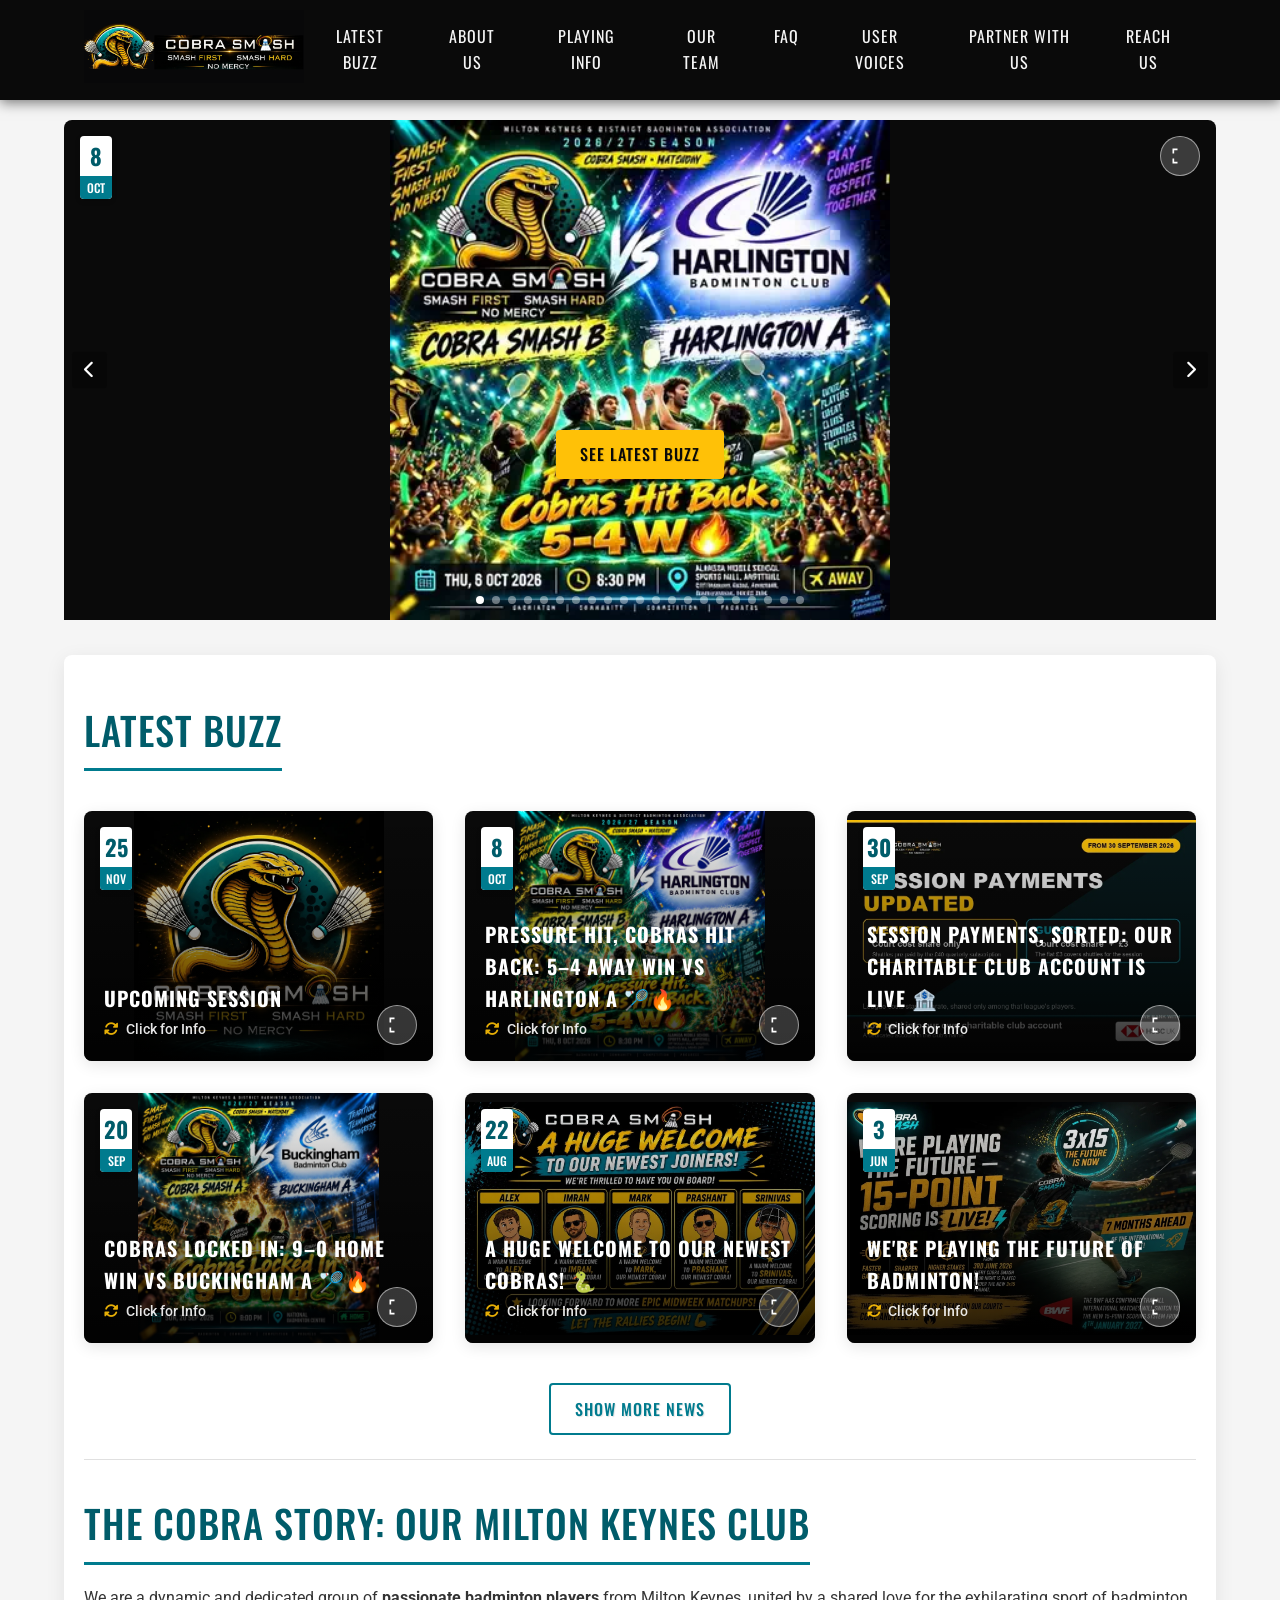
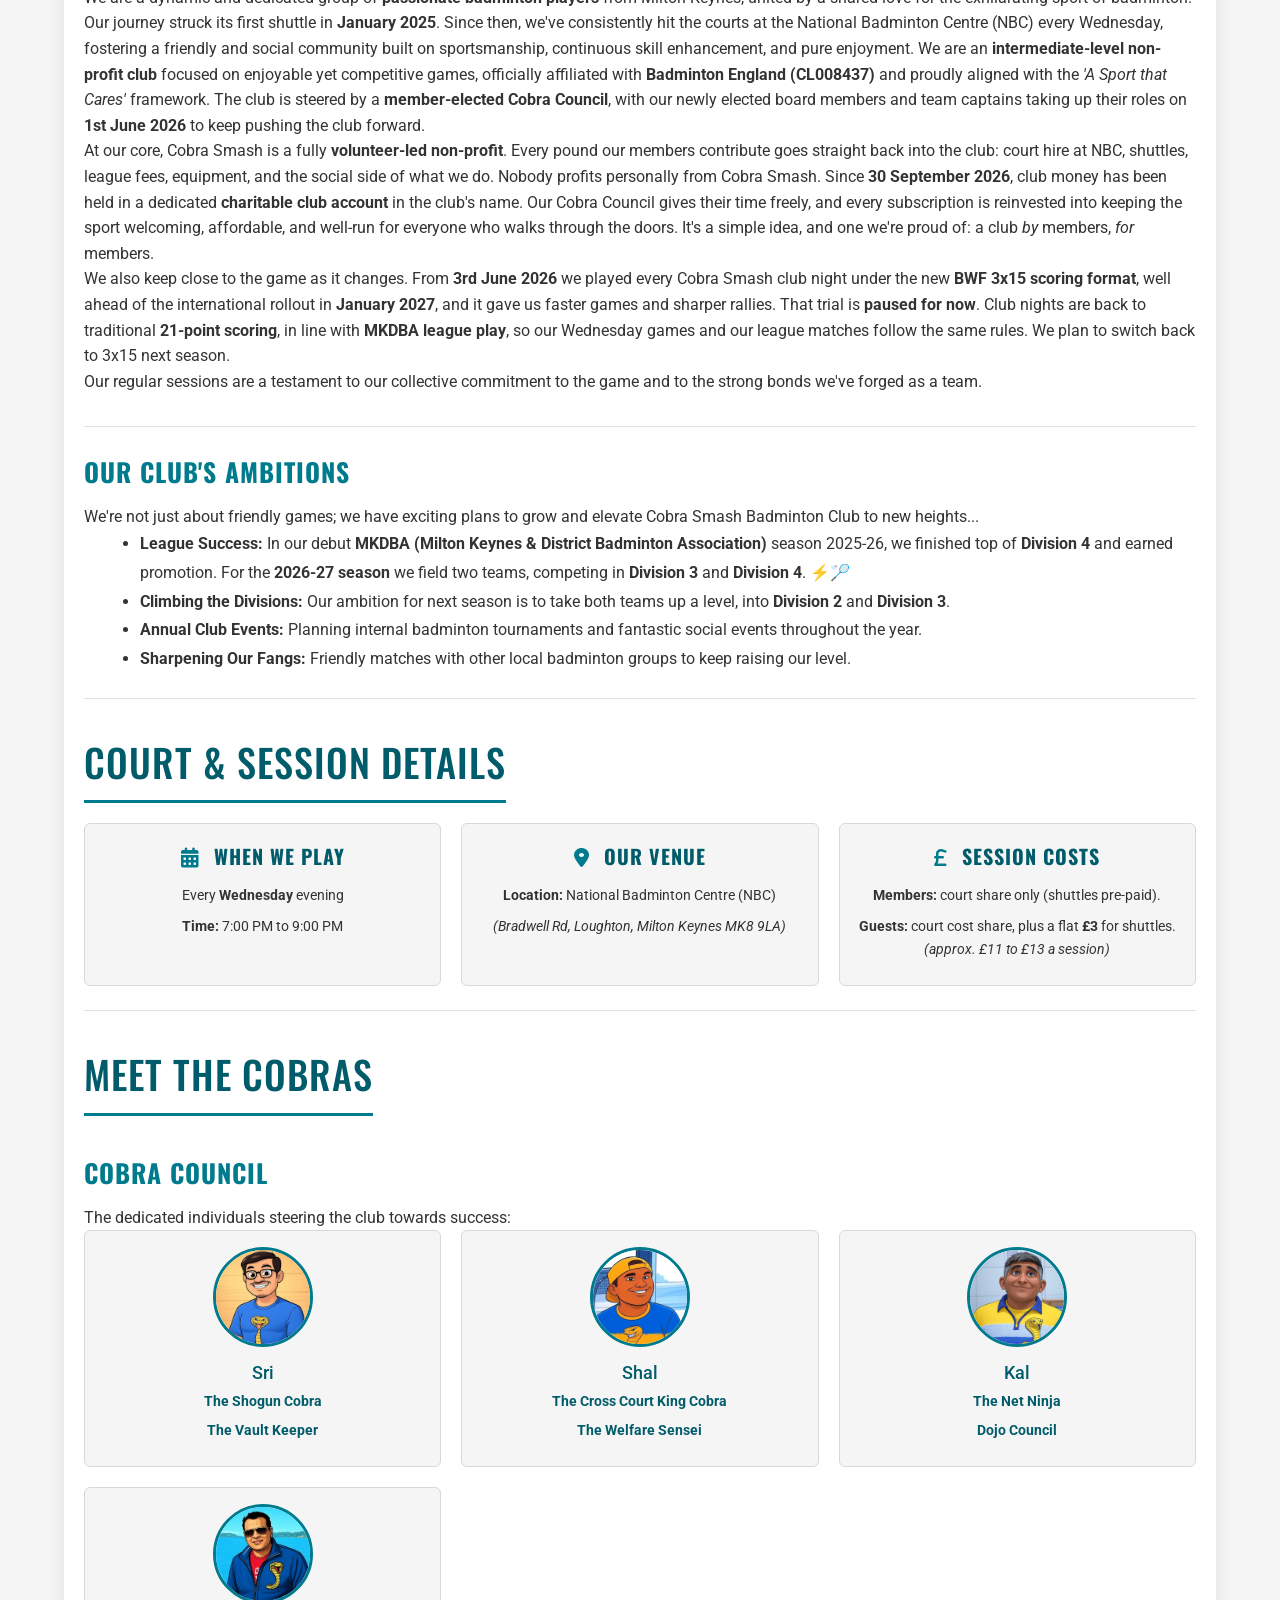
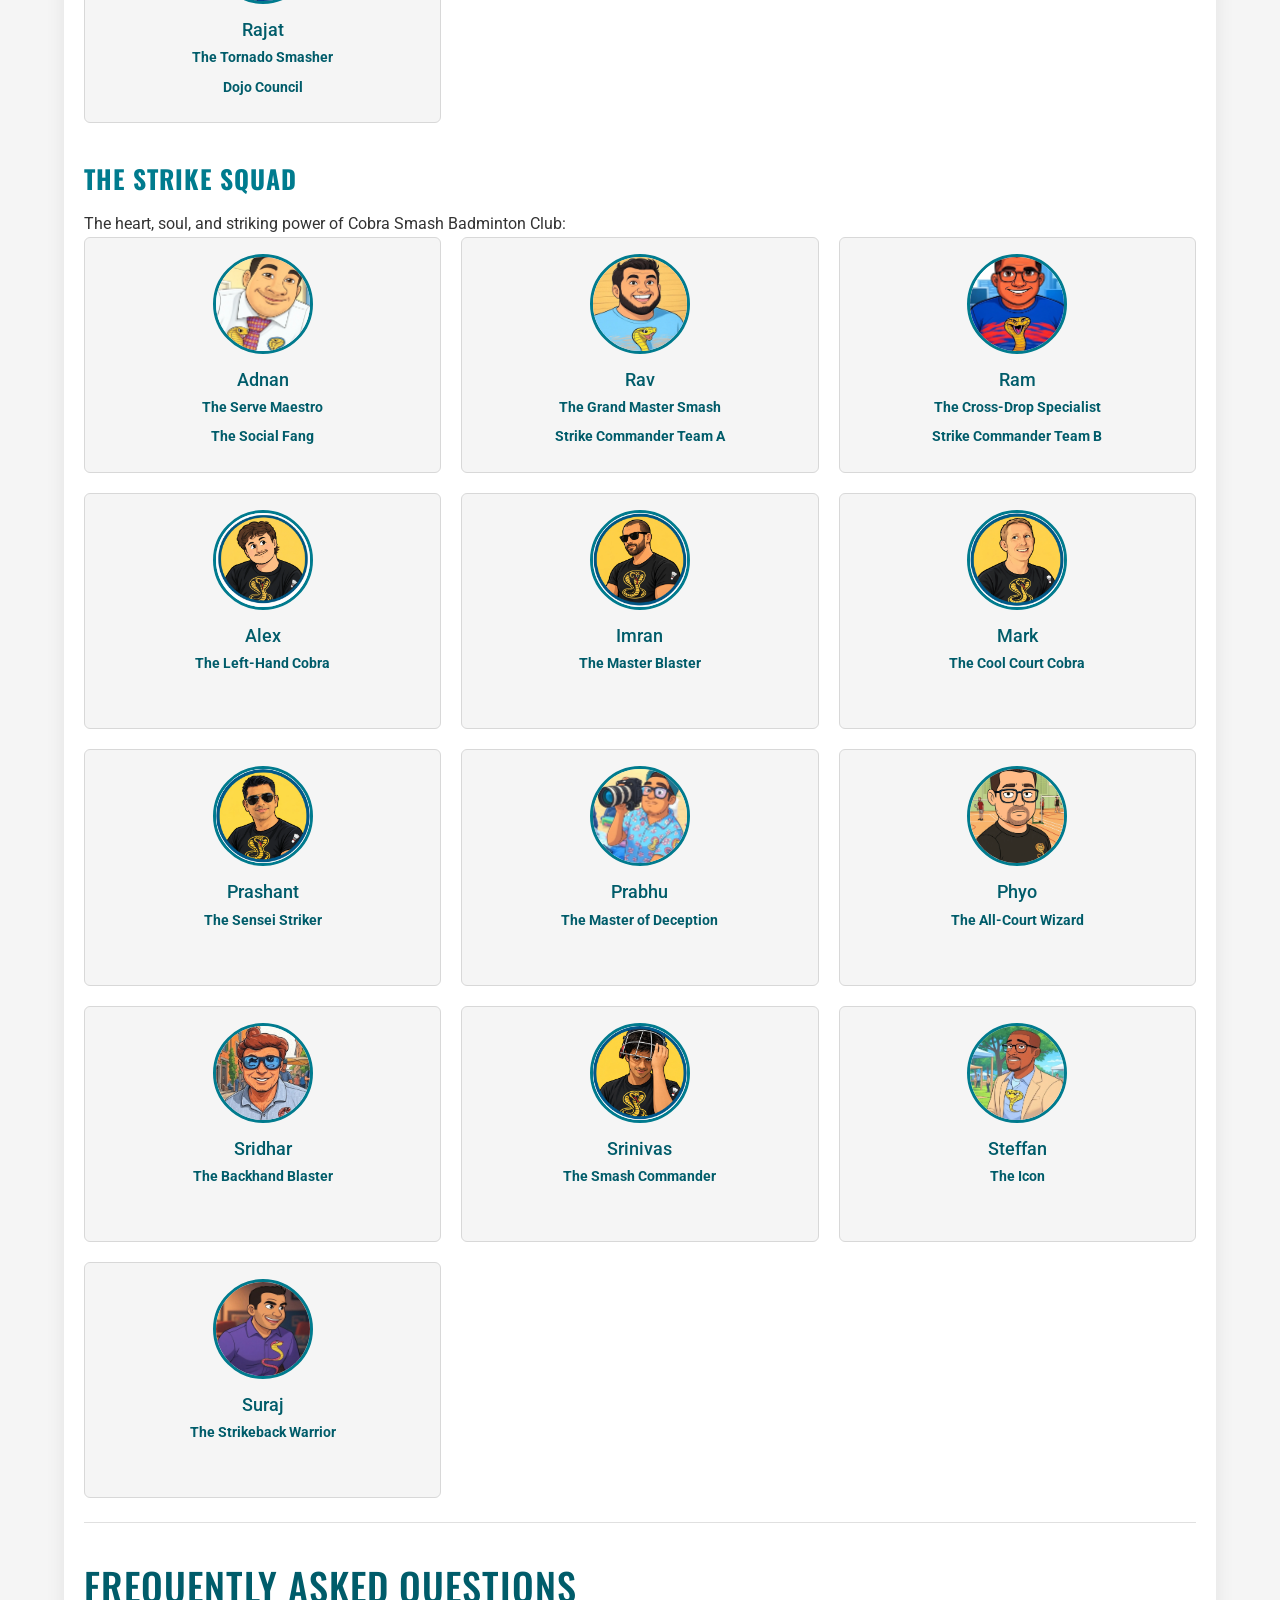
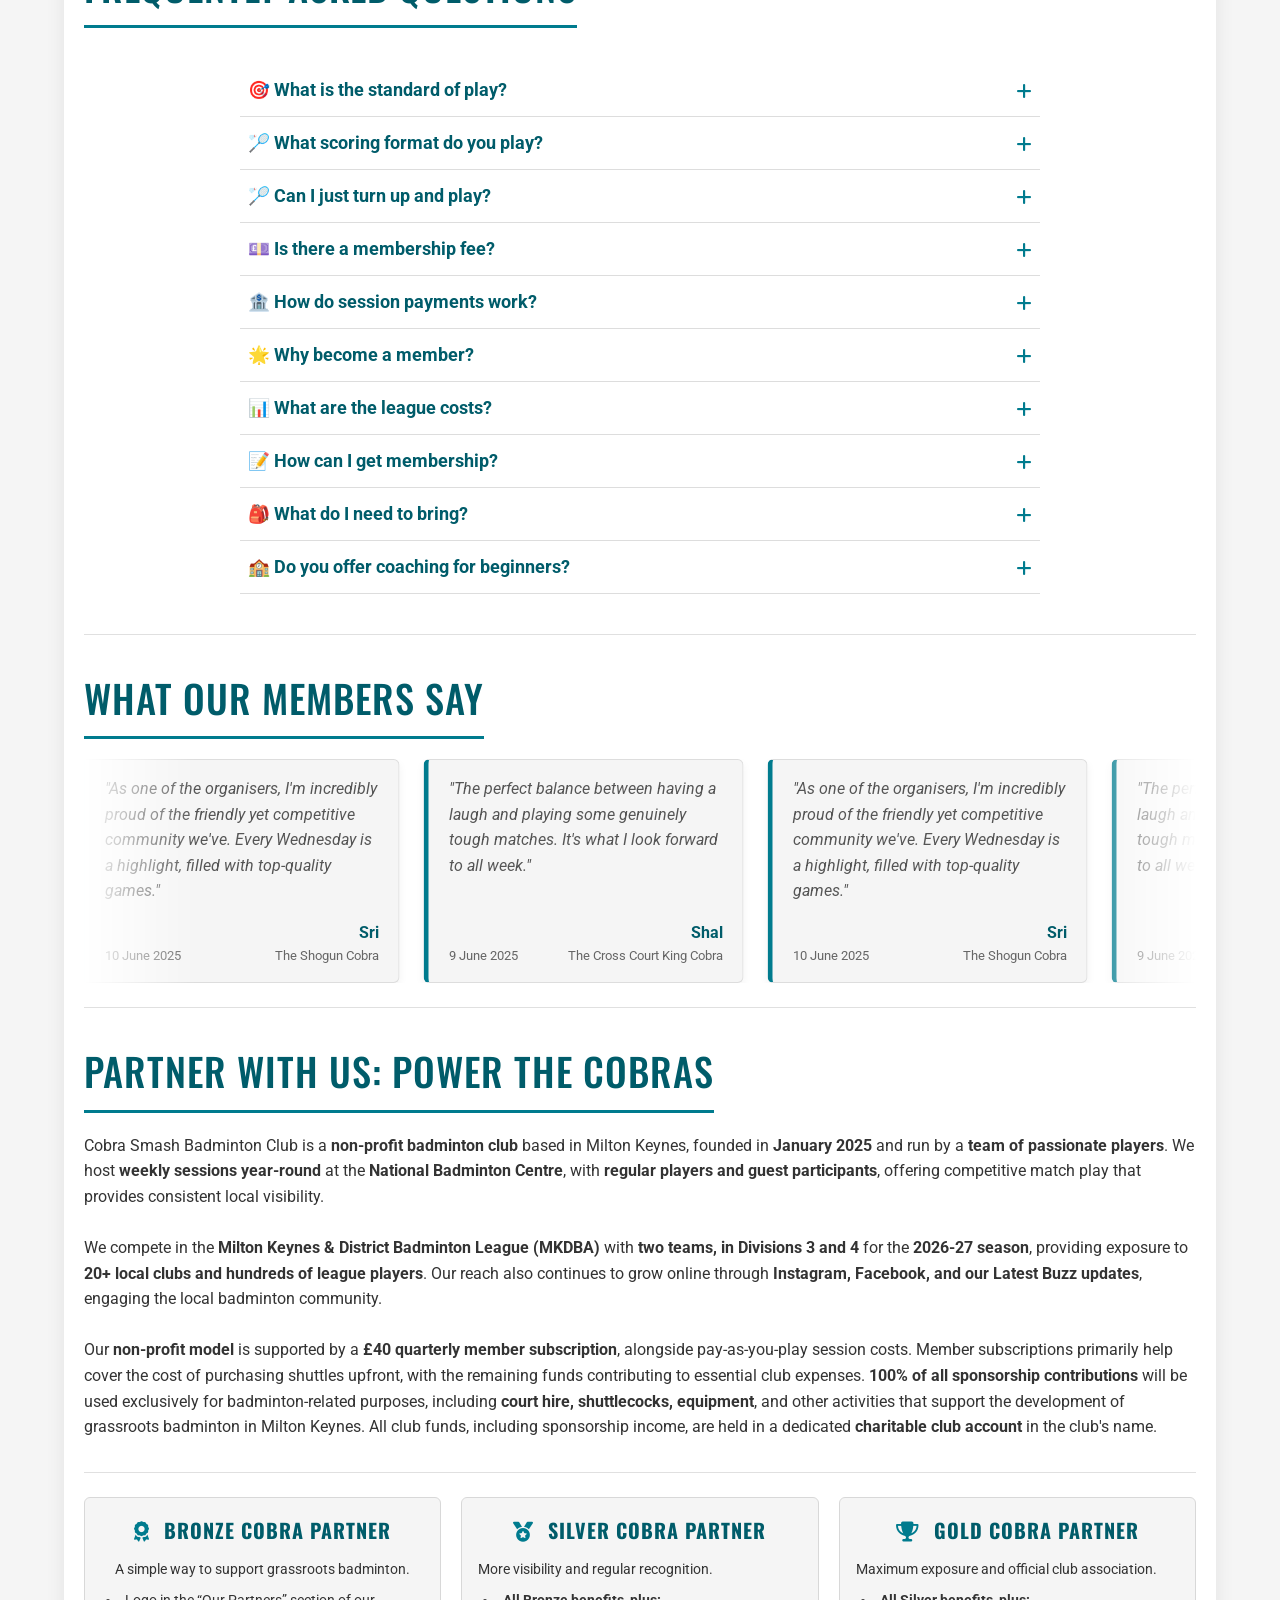
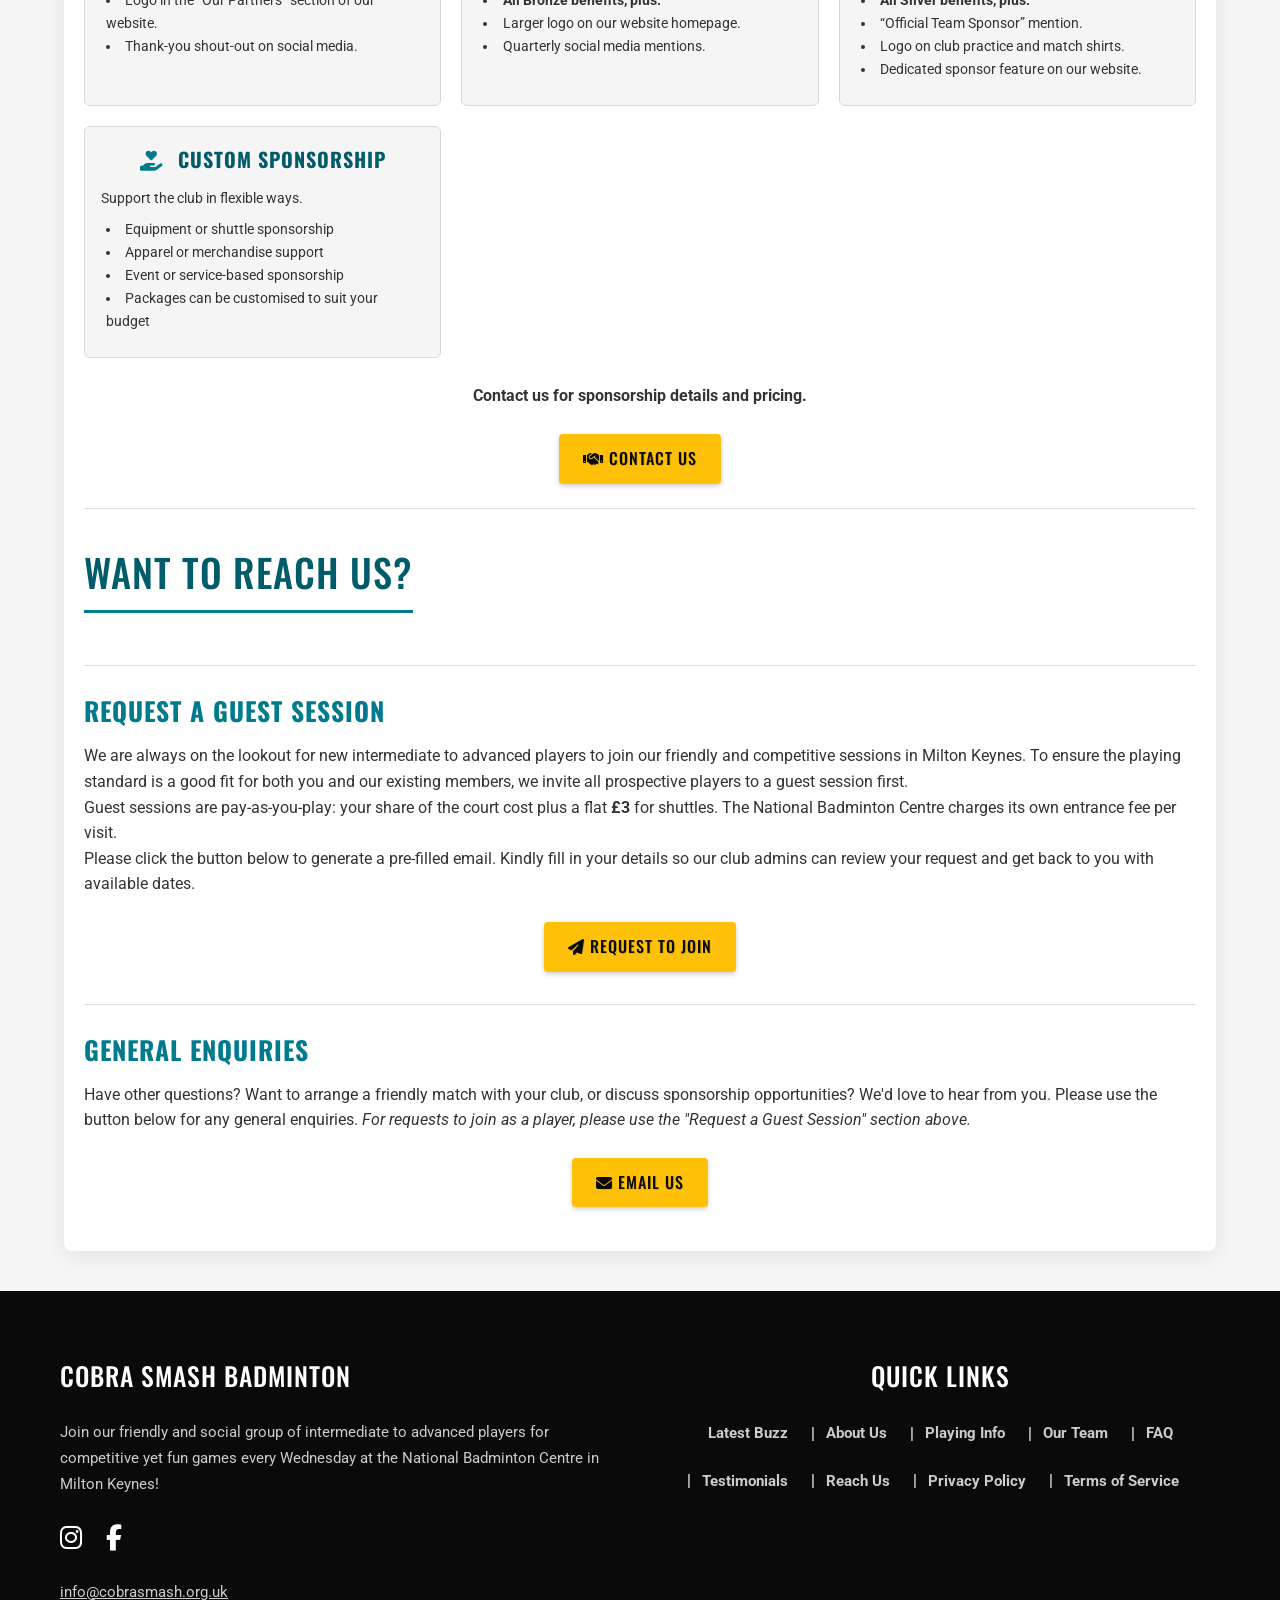
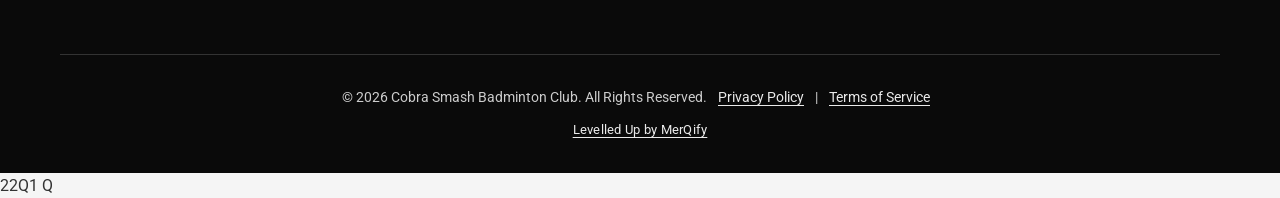
==== commit 2350e48f: "Add a staging site and keep duplicate hosts out of search (#57) - Home page gets a canonical link to" ====
--- a/public/index.html
+++ b/public/index.html
@@ -5,6 +5,7 @@
     <meta name="viewport" content="width=device-width, initial-scale=1.0">
     <title>Cobra Smash Badminton Club - Join Us in Milton Keynes</title>
     <meta name="description" content="Join Cobra Smash Badminton Club, a friendly and social non-profit club for intermediate to advanced players in Milton Keynes. We play every Wednesday at the National Badminton Centre.">
+    <link rel="canonical" href="https://cobrasmash.org.uk/">
     <meta name="keywords" content="non-profit badminton club, badminton club Milton Keynes, badminton lessons Milton Keynes, badminton coaching Milton Keynes, badminton clubs in Milton Keynes, best badminton club in Milton Keynes, badminton courts Milton Keynes, badminton tournaments Milton Keynes, badminton leagues Milton Keynes, badminton for beginners Milton Keynes, junior badminton Milton Keynes, adult badminton Milton Keynes, family-friendly badminton Milton Keynes, badminton social play Milton Keynes, badminton club with professional coaching Milton Keynes, Cobra Smash badminton club Milton Keynes">
 
     <!-- SEO: Open Graph / Facebook / WhatsApp -->
